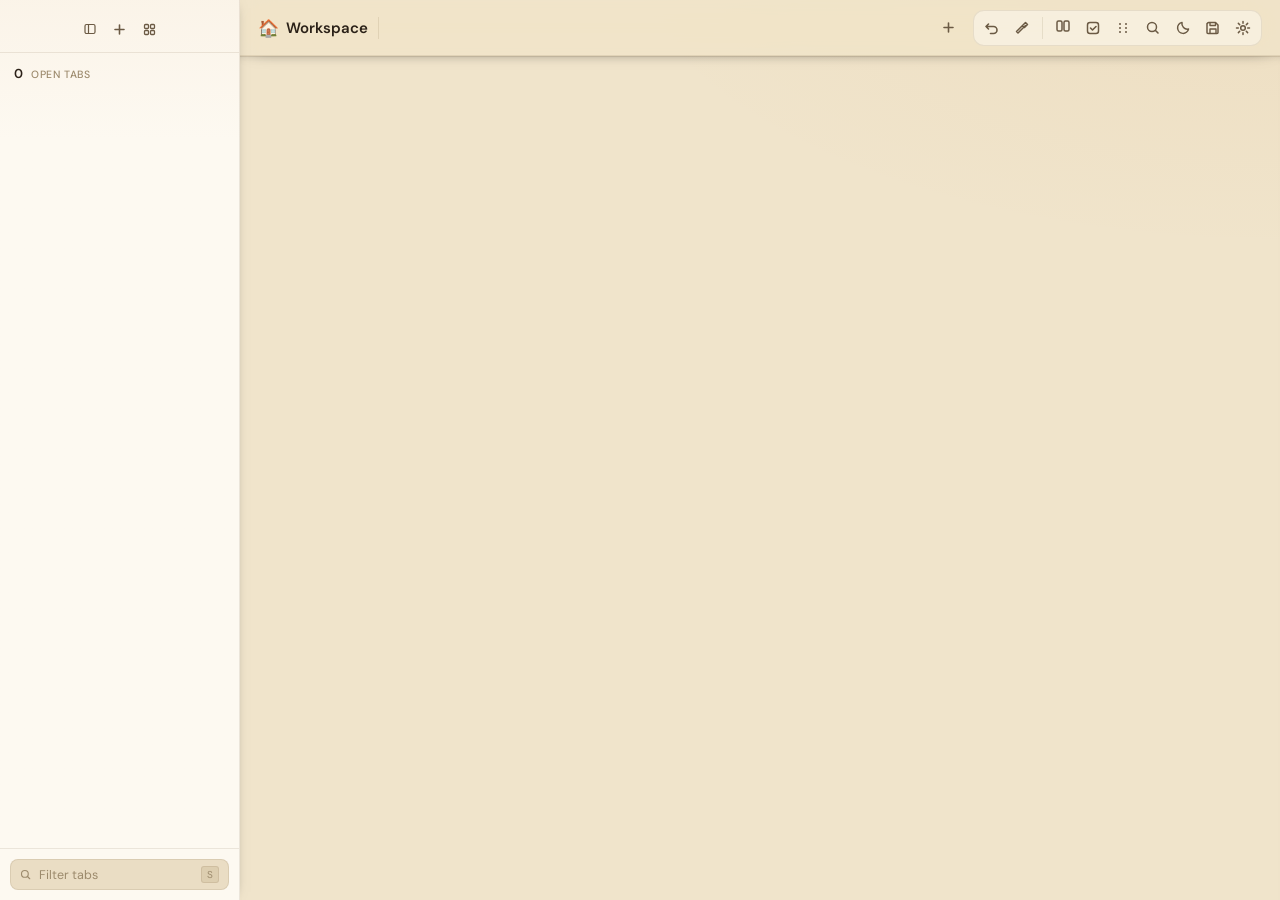
==== newtab.html @ 721261e8 "Add app icon and locale defaults" ====
<!DOCTYPE html>
<html lang="en">
<head>
  <meta charset="UTF-8">
  <meta name="viewport" content="width=device-width, initial-scale=1.0">
  <title>Tabento</title>
  <link rel="preconnect" href="https://fonts.googleapis.com">
  <link rel="preconnect" href="https://fonts.gstatic.com" crossorigin>
  <link href="https://fonts.googleapis.com/css2?family=DM+Sans:ital,opsz,wght@0,9..40,300..700;1,9..40,400&family=Inter:wght@400..700&family=IBM+Plex+Sans:wght@400..600&family=JetBrains+Mono:wght@400..600&family=Lora:wght@400..600&family=Geist:wght@400..700&family=Geist+Mono:wght@400..600&display=swap" rel="stylesheet">
  <link rel="icon" type="image/png" sizes="16x16" href="icons/icon16.png">
  <link rel="icon" type="image/png" sizes="48x48" href="icons/icon48.png">
  <link rel="icon" type="image/png" sizes="128x128" href="icons/icon128.png">
  <link rel="shortcut icon" type="image/png" href="icons/icon16.png">
  <link rel="stylesheet" href="newtab.css">
</head>
<body>
  <script>
    // Pre-init: apply saved theme/size/font/width before any paint to
    // eliminate the dark->light flash on launch. Reads a localStorage
    // mirror written by applySettings(); falls back to Tabento on first launch.
    // Also marks body as loading so it fades in once renderAll() finishes.
    (function () {
      var b = document.body, m = {};
      try { m = JSON.parse(localStorage.getItem('te_settings_mirror') || '{}') || {}; } catch (e) {}
      function supportedLang(value) {
        var lang = String(value || 'en').trim();
        return /^zh(?:[-_]|$)/i.test(lang) ? 'zh-TW' : 'en';
      }
      var lang = supportedLang(m.language || (navigator.languages && navigator.languages[0]) || navigator.language || 'en');
      document.documentElement.lang = lang;
      var theme = m.theme;
      if (!theme) {
        theme = 'tabento';
      } else if (theme === 'auto') {
        theme = (window.matchMedia && window.matchMedia('(prefers-color-scheme: dark)').matches) ? 'dark' : 'light';
      }
      b.dataset.theme = theme;
      b.dataset.size  = m.size  || 'normal';
      b.dataset.font  = m.font  || 'dm';
      b.dataset.width = m.width || 'normal';
      if (m.anim === 'off') b.dataset.anim = 'off';
      // Skip fade-in for users who disabled animations or prefer reduced motion.
      var reduced = window.matchMedia && window.matchMedia('(prefers-reduced-motion: reduce)').matches;
      if (m.anim !== 'off' && !reduced) {
        b.classList.add('app-loading');
        // Safety: if init never fires, reveal anyway after 1s.
        setTimeout(function () { b.classList.remove('app-loading'); b.classList.add('app-ready'); }, 1000);
      }
    })();
  </script>
  <div id="app">

    <!-- ══════ SIDEBAR ══════ -->
    <aside id="sidebar">
      <div class="ws-bar">
        <div id="ws-chips-stack"></div>
        <div class="ws-bar-actions">
          <button id="sidebar-toggle" class="icon-btn sm" title="Collapse sidebar" data-i18n-title="action.collapseSidebar">
            <svg width="14" height="14" viewBox="0 0 14 14" fill="none">
              <rect x="2" y="2.5" width="10" height="9" rx="1.5" stroke="currentColor" stroke-width="1.2"/>
              <path d="M5.5 2.5v9" stroke="currentColor" stroke-width="1.2"/>
            </svg>
          </button>
          <button id="add-ws-btn" class="icon-btn sm" title="New workspace" data-i18n-title="action.newWorkspace">
            <svg width="13" height="13" viewBox="0 0 13 13"><path d="M6.5 2v9M2 6.5h9" stroke="currentColor" stroke-width="1.6" stroke-linecap="round"/></svg>
          </button>
          <button id="ws-menu-btn" class="icon-btn sm" title="All workspaces" data-i18n-title="action.allWorkspaces">
            <svg width="13" height="13" viewBox="0 0 13 13" fill="none"><rect x="1.5" y="1.5" width="4" height="4" rx="1" stroke="currentColor" stroke-width="1.3"/><rect x="7.5" y="1.5" width="4" height="4" rx="1" stroke="currentColor" stroke-width="1.3"/><rect x="1.5" y="7.5" width="4" height="4" rx="1" stroke="currentColor" stroke-width="1.3"/><rect x="7.5" y="7.5" width="4" height="4" rx="1" stroke="currentColor" stroke-width="1.3"/></svg>
          </button>
        </div>
      </div>

      <div id="ws-list" class="hidden"></div>

      <div class="side-hd">
        <div>
          <span id="open-count">0</span>
          <span class="muted" data-i18n="shell.openTabs">open tabs</span>
        </div>
        <span id="selected-badge" class="hidden">0 selected</span>
      </div>

      <div id="open-tabs"></div>

      <div class="side-footer">
        <div class="filter-box">
          <svg width="12" height="12" viewBox="0 0 16 16">
            <circle cx="6.5" cy="6.5" r="4.5" stroke="currentColor" stroke-width="1.5" fill="none"/>
            <path d="M10 10l3 3" stroke="currentColor" stroke-width="1.5" stroke-linecap="round"/>
          </svg>
          <input id="tab-filter" type="text" placeholder="Filter tabs" data-i18n-placeholder="shell.filterTabs" autocomplete="off">
          <kbd>S</kbd>
        </div>
      </div>
    </aside>

    <!-- ══════ MAIN ══════ -->
    <main id="main">
      <header id="topbar">
        <div class="tb-left">
          <h1 id="ws-title"><span id="ws-title-sym">🏠</span><span id="ws-title-name">Workspace</span></h1>
          <div class="cat-tabs-wrap" id="cat-tabs-wrap">
            <button class="cat-scroll-btn left" id="cat-scroll-left" tabindex="-1" aria-label="Scroll categories left">
              <svg width="11" height="11" viewBox="0 0 11 11" fill="none"><path d="M7 2L3.5 5.5 7 9" stroke="currentColor" stroke-width="1.6" stroke-linecap="round" stroke-linejoin="round"/></svg>
            </button>
            <div class="cat-tabs" id="cat-tabs"></div>
            <button class="cat-scroll-btn right" id="cat-scroll-right" tabindex="-1" aria-label="Scroll categories right">
              <svg width="11" height="11" viewBox="0 0 11 11" fill="none"><path d="M4 2l3.5 3.5L4 9" stroke="currentColor" stroke-width="1.6" stroke-linecap="round" stroke-linejoin="round"/></svg>
            </button>
          </div>
          <button id="add-cat-btn" class="icon-btn sm" title="New category" data-i18n-title="action.newCategory">
            <svg width="13" height="13" viewBox="0 0 13 13"><path d="M6.5 2v9M2 6.5h9" stroke="currentColor" stroke-width="1.6" stroke-linecap="round"/></svg>
          </button>
        </div>
        <div class="tb-right">
          <button id="undo-btn" class="icon-btn" title="Undo (Ctrl+Z)" data-i18n-title="action.undo">
            <svg width="16" height="16" viewBox="0 0 16 16" fill="none"><path d="M4.5 4L2 6.5 4.5 9M2 6.5h7.5a3.5 3.5 0 010 7H6.5" stroke="currentColor" stroke-width="1.6" stroke-linecap="round" stroke-linejoin="round"/></svg>
          </button>
          <button id="tools-btn" class="icon-btn" title="Tools (Pomodoro, Finance, Subs…)" data-i18n-title="action.tools">
            <svg width="16" height="16" viewBox="0 0 16 16" fill="none"><path d="M11.5 2.5l2 2-3 3-2-2 3-3zM10 4l-7.5 7.5L4 13l7.5-7.5" stroke="currentColor" stroke-width="1.5" stroke-linecap="round" stroke-linejoin="round"/></svg>
          </button>
          <div class="topbar-divider"></div>
          <button id="view-mode-btn" class="icon-btn" title="Switch layout" data-mode="board" aria-haspopup="menu" data-i18n-title="action.switchLayout">
            <span id="view-mode-icon"><svg width="16" height="16" viewBox="0 0 16 16" fill="none"><rect x="2" y="3" width="5" height="10" rx="1.5" stroke="currentColor" stroke-width="1.5"/><rect x="9" y="3" width="5" height="10" rx="1.5" stroke="currentColor" stroke-width="1.5"/></svg></span>
          </button>
          <button id="select-mode-btn" class="icon-btn" title="Selection mode" data-i18n-title="action.selectionMode">
            <svg width="16" height="16" viewBox="0 0 16 16" fill="none"><rect x="2.5" y="2.5" width="11" height="11" rx="2.5" stroke="currentColor" stroke-width="1.5"/><path d="M5.5 8l2 2 3.5-3.5" stroke="currentColor" stroke-width="1.6" stroke-linecap="round" stroke-linejoin="round"/></svg>
          </button>
          <button id="reorder-mode-btn" class="icon-btn" title="Reorder mode" data-i18n-title="action.reorderMode">
            <svg width="16" height="16" viewBox="0 0 16 16" fill="none"><circle cx="5" cy="4" r="1" fill="currentColor"/><circle cx="11" cy="4" r="1" fill="currentColor"/><circle cx="5" cy="8" r="1" fill="currentColor"/><circle cx="11" cy="8" r="1" fill="currentColor"/><circle cx="5" cy="12" r="1" fill="currentColor"/><circle cx="11" cy="12" r="1" fill="currentColor"/></svg>
          </button>
          <button id="search-btn" class="icon-btn" title="Search (Ctrl/⌘ + K)" data-i18n-title="action.search">
            <svg width="16" height="16" viewBox="0 0 16 16" fill="none"><circle cx="7" cy="7" r="4.5" stroke="currentColor" stroke-width="1.5"/><path d="M10.5 10.5L13 13" stroke="currentColor" stroke-width="1.6" stroke-linecap="round"/></svg>
          </button>
          <button id="theme-btn" class="icon-btn" title="Cycle theme" data-i18n-title="action.cycleTheme">
            <svg width="16" height="16" viewBox="0 0 16 16" fill="none"><path d="M13.5 9A5.5 5.5 0 017 2.5a5.5 5.5 0 106.5 6.5z" stroke="currentColor" stroke-width="1.5" stroke-linejoin="round"/></svg>
          </button>
          <button id="save-session-btn" class="icon-btn" title="Save all open tabs" data-i18n-title="action.saveAllTabs">
            <svg width="16" height="16" viewBox="0 0 16 16" fill="none"><path d="M2.5 3.5A1 1 0 013.5 2.5h7l2.5 2.5v7.5a1 1 0 01-1 1h-9a1 1 0 01-1-1v-9z" stroke="currentColor" stroke-width="1.5" stroke-linejoin="round"/><path d="M5 2.5v3h5.5v-3M5 13.5V9h6v4.5" stroke="currentColor" stroke-width="1.4" stroke-linejoin="round"/></svg>
          </button>
          <button id="settings-btn" class="icon-btn" title="Settings" data-i18n-title="action.settings">
            <svg width="16" height="16" viewBox="0 0 16 16" fill="none"><circle cx="8" cy="8" r="2.3" stroke="currentColor" stroke-width="1.5"/><path d="M8 1.5v1.8M8 12.7v1.8M14.5 8h-1.8M3.3 8H1.5M12.6 3.4l-1.3 1.3M4.7 11.3l-1.3 1.3M12.6 12.6l-1.3-1.3M4.7 4.7L3.4 3.4" stroke="currentColor" stroke-width="1.5" stroke-linecap="round"/></svg>
          </button>
        </div>
      </header>

      <nav id="breadcrumb-bar" class="hidden" aria-label="Breadcrumb"></nav>

      <div id="search-bar" class="hidden">
        <svg width="14" height="14" viewBox="0 0 16 16">
          <circle cx="6.5" cy="6.5" r="4.5" stroke="currentColor" stroke-width="1.5" fill="none"/>
          <path d="M10 10l3 3" stroke="currentColor" stroke-width="1.5" stroke-linecap="round"/>
        </svg>
        <input id="search-input" type="text" placeholder="Search everything…  try type:tab, in:work, tag:reading, domain:github.com, color:red or -is:done to exclude" autocomplete="off">
        <kbd>Esc</kbd>
      </div>
      <div id="search-archive-results" class="hidden" role="region" aria-label="Archive search results"></div>

      <div id="board"></div>
    </main>
  </div>

  <!-- Workspace grid overlay -->
  <div id="ws-grid-overlay" class="hidden">
    <div class="wsg-panel">
      <div class="wsg-hd">
        <h2>Workspaces</h2>
        <button id="wsg-close" class="icon-btn">
          <svg width="14" height="14" viewBox="0 0 14 14"><path d="M3 3l8 8M11 3l-8 8" stroke="currentColor" stroke-width="1.6" stroke-linecap="round"/></svg>
        </button>
      </div>
      <div class="wsg-sec-lbl">Your workspaces</div>
      <div id="wsg-grid"></div>
      <button id="wsg-add" class="btn-primary">
        <svg width="12" height="12" viewBox="0 0 13 13"><path d="M6.5 2v9M2 6.5h9" stroke="currentColor" stroke-width="1.7" stroke-linecap="round"/></svg>
        New Workspace
      </button>
      <div class="wsg-sec-lbl" style="margin-top:18px;">Browser windows
        <small>click to focus · save window as its own workspace</small>
      </div>
      <div id="wsg-windows"></div>
    </div>
  </div>

  <!-- Modal -->
  <div id="modal-overlay" class="hidden" role="dialog" aria-modal="true" aria-labelledby="modal-title">
    <div id="modal">
      <div class="modal-hd">
        <h2 id="modal-title">New Group</h2>
        <button id="modal-x" class="icon-btn">
          <svg width="14" height="14" viewBox="0 0 14 14"><path d="M3 3l8 8M11 3l-8 8" stroke="currentColor" stroke-width="1.6" stroke-linecap="round"/></svg>
        </button>
      </div>
      <div class="modal-bd">
        <label class="field-lbl" id="lbl-symbol">Symbol</label>
        <button id="emoji-trigger" class="emoji-trigger">
          <span id="emoji-trigger-val">📁</span>
          <span class="em-hint">click to change</span>
        </button>

        <label class="field-lbl">Name</label>
        <input type="text" id="modal-input" placeholder="e.g. Research" autocomplete="off">

        <label class="field-lbl" id="lbl-color">Color</label>
        <div class="color-row" id="color-row">
          <div class="csw active" data-c="#6366f1"></div>
          <div class="csw" data-c="#3b82f6"></div>
          <div class="csw" data-c="#06b6d4"></div>
          <div class="csw" data-c="#10b981"></div>
          <div class="csw" data-c="#84cc16"></div>
          <div class="csw" data-c="#eab308"></div>
          <div class="csw" data-c="#f97316"></div>
          <div class="csw" data-c="#ef4444"></div>
          <div class="csw" data-c="#ec4899"></div>
          <div class="csw" data-c="#a855f7"></div>
          <div class="csw" data-c="#64748b"></div>
        </div>
      </div>
      <div class="modal-ft">
        <button id="modal-cancel" class="btn-secondary">Cancel</button>
        <button id="modal-ok" class="btn-primary">Create</button>
      </div>
    </div>
  </div>

  <!-- Emoji picker overlay -->
  <div id="emoji-picker" class="hidden">
    <div class="ep-search">
      <svg width="13" height="13" viewBox="0 0 16 16">
        <circle cx="6.5" cy="6.5" r="4.5" stroke="currentColor" stroke-width="1.5" fill="none"/>
        <path d="M10 10l3 3" stroke="currentColor" stroke-width="1.5" stroke-linecap="round"/>
      </svg>
      <input id="ep-search-input" type="text" placeholder="Search emoji…" autocomplete="off">
    </div>
    <div class="ep-tabs" id="ep-tabs"></div>
    <div class="ep-grid" id="ep-grid"></div>
  </div>

  <!-- Context menu -->
  <div id="context-menu" class="hidden"></div>

  <!-- Rich text toolbar -->
  <div id="rt-toolbar" class="hidden">
    <button data-cmd="bold" title="Bold (Ctrl+B)"><b>B</b></button>
    <button data-cmd="italic" title="Italic (Ctrl+I)"><i>I</i></button>
    <button data-cmd="underline" title="Underline"><u>U</u></button>
    <button data-cmd="strike" title="Strikethrough"><s>S</s></button>
    <span class="rt-sep"></span>
    <button data-cmd="h" title="Heading">H</button>
    <button data-cmd="ul" title="List">
      <svg width="11" height="11" viewBox="0 0 11 11"><circle cx="1.5" cy="2" r="0.8" fill="currentColor"/><circle cx="1.5" cy="5.5" r="0.8" fill="currentColor"/><circle cx="1.5" cy="9" r="0.8" fill="currentColor"/><path d="M4 2h6M4 5.5h6M4 9h6" stroke="currentColor" stroke-width="1" stroke-linecap="round"/></svg>
    </button>
    <button data-cmd="link" title="Link (Ctrl+K)">
      <svg width="11" height="11" viewBox="0 0 11 11" fill="none"><path d="M5.5 7L4 8.5a2 2 0 01-2.8-2.8L3 4m2.5.5L7 3a2 2 0 012.8 2.8L8 7.5M4 7l3-3" stroke="currentColor" stroke-width="1.2" stroke-linecap="round"/></svg>
    </button>
    <span class="rt-sep"></span>
    <button data-cmd="color-red" class="rt-color" style="color:#ef4444" title="Red"></button>
    <button data-cmd="color-green" class="rt-color" style="color:#22c55e" title="Green"></button>
    <button data-cmd="color-yellow" class="rt-color" style="color:#eab308" title="Yellow"></button>
    <button data-cmd="color-clear" title="Clear">✕</button>
  </div>

  <!-- Reminder picker -->
  <div id="reminder-overlay" class="hidden">
    <div class="rm-panel">
      <div class="modal-hd">
        <h2>Set reminder</h2>
        <button id="rm-x" class="icon-btn">
          <svg width="14" height="14" viewBox="0 0 14 14"><path d="M3 3l8 8M11 3l-8 8" stroke="currentColor" stroke-width="1.6" stroke-linecap="round"/></svg>
        </button>
      </div>
      <div class="modal-bd">
        <div class="rm-quick">
          <button data-offset="3600000">In 1 hour</button>
          <button data-offset="10800000">In 3 hours</button>
          <button data-offset="86400000">Tomorrow</button>
          <button data-offset="604800000">Next week</button>
        </div>
        <label class="field-lbl">Or pick a date</label>
        <input type="datetime-local" id="rm-datetime">
      </div>
      <div class="modal-ft">
        <button id="rm-clear" class="btn-secondary">Clear</button>
        <button id="rm-save" class="btn-primary">Set</button>
      </div>
    </div>
  </div>

  <div id="intent-overlay" class="hidden">
    <div class="rm-panel">
      <div class="modal-hd">
        <h2 id="intent-title">Edit Intention</h2>
        <button id="intent-x" class="icon-btn">
          <svg width="14" height="14" viewBox="0 0 14 14"><path d="M3 3l8 8M11 3l-8 8" stroke="currentColor" stroke-width="1.6" stroke-linecap="round"/></svg>
        </button>
      </div>
      <div class="modal-bd">
        <label class="field-lbl">Purpose</label>
        <textarea id="intent-purpose" rows="2" placeholder="Why does this group/stack exist?"></textarea>
        <label class="field-lbl">Next action</label>
        <textarea id="intent-next-action" rows="2" placeholder="When I come back, I should…"></textarea>
        <label class="field-lbl">Status</label>
        <select id="intent-status">
          <option value="active">Active</option>
          <option value="paused">Paused</option>
          <option value="someday">Someday</option>
          <option value="done">Done</option>
          <option value="reference">Reference</option>
        </select>
        <label class="field-lbl">Type</label>
        <select id="intent-type">
          <option value="project">Project</option>
          <option value="study">Study</option>
          <option value="research">Research</option>
          <option value="admin">Admin</option>
          <option value="life">Life</option>
          <option value="reference">Reference</option>
          <option value="other">Other</option>
        </select>
      </div>
      <div class="modal-ft">
        <button id="intent-clear" class="btn-secondary">Clear</button>
        <button id="intent-cancel" class="btn-secondary">Cancel</button>
        <button id="intent-save" class="btn-primary">Save</button>
      </div>
    </div>
  </div>

  <!-- Import preview overlay -->
  <div id="import-overlay" class="hidden" role="dialog" aria-modal="true" aria-labelledby="import-title">
    <div class="rm-panel">
      <div class="modal-hd">
        <h2 id="import-title">Import data</h2>
        <button id="import-x" class="icon-btn" aria-label="Close">
          <svg width="14" height="14" viewBox="0 0 14 14"><path d="M3 3l8 8M11 3l-8 8" stroke="currentColor" stroke-width="1.6" stroke-linecap="round"/></svg>
        </button>
      </div>
      <div class="modal-bd">
        <div class="import-meta">
          <div class="import-meta-row"><span class="import-meta-key">File</span><span id="import-filename" class="import-meta-val">—</span></div>
          <div class="import-meta-row"><span class="import-meta-key">Exported</span><span id="import-date" class="import-meta-val">—</span></div>
          <div class="import-meta-row"><span class="import-meta-key">Schema</span><span id="import-schema" class="import-meta-val">—</span></div>
        </div>
        <div class="import-counts" id="import-counts"></div>
        <fieldset class="import-mode">
          <legend class="field-lbl">Mode</legend>
          <label class="import-mode-opt">
            <input type="radio" name="import-mode" value="replace" checked>
            <div>
              <div class="import-mode-title">Replace all</div>
              <div class="import-mode-sub">Restore from this file. Existing workspaces, archive, and settings present in the file will be overwritten.</div>
            </div>
          </label>
          <label class="import-mode-opt">
            <input type="radio" name="import-mode" value="merge">
            <div>
              <div class="import-mode-title">Merge</div>
              <div class="import-mode-sub">Append workspaces and archived items. Keep current settings and tool data untouched.</div>
            </div>
          </label>
        </fieldset>
      </div>
      <div class="modal-ft">
        <button id="import-cancel" class="btn-secondary">Cancel</button>
        <button id="import-confirm" class="btn-primary">Import</button>
      </div>
    </div>
  </div>

  <!-- Schema-mismatch overlay: older build opening newer data -->
  <div id="schema-overlay" class="hidden" role="dialog" aria-modal="true" aria-labelledby="schema-title">
    <div class="rm-panel">
      <div class="modal-hd">
        <h2 id="schema-title">Data from a newer version</h2>
      </div>
      <div class="modal-bd">
        <p>Your data was saved by a newer version of the extension. Opening it with this older build could discard data this version doesn't understand.</p>
        <p id="schema-detail" class="sub">—</p>
        <p>Recommended: update the extension. If you can't, export a backup first, then continue at your own risk.</p>
        <label class="schema-ack-row">
          <input type="checkbox" id="schema-ack">
          <span>I have a backup. Continue anyway.</span>
        </label>
      </div>
      <div class="modal-ft">
        <button id="schema-export" class="btn-secondary">Export backup</button>
        <button id="schema-continue" class="btn-primary" disabled>Continue</button>
      </div>
    </div>
  </div>

  <!-- Storage-quota overlay: persist failed with QuotaExceeded -->
  <div id="quota-overlay" class="hidden" role="dialog" aria-modal="true" aria-labelledby="quota-title">
    <div class="rm-panel">
      <div class="modal-hd">
        <h2 id="quota-title">Storage full</h2>
        <button id="quota-x" class="icon-btn" aria-label="Close">
          <svg width="14" height="14" viewBox="0 0 14 14"><path d="M3 3l8 8M11 3l-8 8" stroke="currentColor" stroke-width="1.6" stroke-linecap="round"/></svg>
        </button>
      </div>
      <div class="modal-bd">
        <p>Your latest change couldn't be saved because browser storage for this extension is full.</p>
        <p id="quota-detail" class="sub">—</p>
        <p>Export a backup, then prune the archive or remove unused workspaces to free space.</p>
      </div>
      <div class="modal-ft">
        <button id="quota-archive" class="btn-secondary">Open archive</button>
        <button id="quota-dismiss" class="btn-secondary">Dismiss</button>
        <button id="quota-export" class="btn-primary">Export now</button>
      </div>
    </div>
  </div>

  <!-- Keyboard cheatsheet overlay -->
  <div id="cheatsheet-overlay" class="hidden" role="dialog" aria-modal="true" aria-labelledby="cheatsheet-title">
    <div class="rm-panel">
      <div class="modal-hd">
        <h2 id="cheatsheet-title">Keyboard shortcuts</h2>
        <button id="cheatsheet-x" class="icon-btn" aria-label="Close">
          <svg width="14" height="14" viewBox="0 0 14 14"><path d="M3 3l8 8M11 3l-8 8" stroke="currentColor" stroke-width="1.6" stroke-linecap="round"/></svg>
        </button>
      </div>
      <div class="modal-bd">
        <dl class="cheatsheet">
          <dt><kbd>Ctrl</kbd>/<kbd>⌘</kbd> + <kbd>K</kbd></dt><dd>Open search</dd>
          <dt><kbd>Ctrl</kbd>/<kbd>⌘</kbd> + <kbd>Shift</kbd> + <kbd>S</kbd></dt><dd>Save current tab to Inbox</dd>
          <dt><kbd>Ctrl</kbd>/<kbd>⌘</kbd> + <kbd>Shift</kbd> + <kbd>E</kbd></dt><dd>Open Tabento popup</dd>
          <dt><kbd>Ctrl</kbd>/<kbd>⌘</kbd> + <kbd>Z</kbd></dt><dd>Undo</dd>
          <dt><kbd>Ctrl</kbd>/<kbd>⌘</kbd> + <kbd>Shift</kbd> + <kbd>Z</kbd></dt><dd>Redo</dd>
          <dt><kbd>S</kbd></dt><dd>Focus sidebar tab filter</dd>
          <dt><kbd>↑</kbd> / <kbd>↓</kbd></dt><dd>Move focus between items in a group</dd>
          <dt><kbd>Enter</kbd></dt><dd>Open tab · toggle to-do · expand stack</dd>
          <dt><kbd>M</kbd></dt><dd>Move focused item (or selection) to another group</dd>
          <dt><kbd>Esc</kbd></dt><dd>Close any open overlay or menu</dd>
          <dt><kbd>?</kbd></dt><dd>Show this cheatsheet</dd>
        </dl>
      </div>
      <div class="modal-ft">
        <button id="cheatsheet-close" class="btn-primary">Close</button>
      </div>
    </div>
  </div>

  <!-- Settings drawer -->
  <div id="settings-drawer" class="hidden">
    <div class="drawer-bd">
      <div class="drawer-hd">
        <h2 data-i18n="settings.title">Settings</h2>
        <button id="drawer-x" class="icon-btn">
          <svg width="14" height="14" viewBox="0 0 14 14"><path d="M3 3l8 8M11 3l-8 8" stroke="currentColor" stroke-width="1.6" stroke-linecap="round"/></svg>
        </button>
      </div>

      <div class="drawer-tabs" id="drawer-tabs">
        <button class="dt active" data-tab="appearance" data-i18n="settings.appearance">Appearance</button>
        <button class="dt" data-tab="behavior" data-i18n="settings.behavior">Behavior</button>
        <button class="dt" data-tab="archive" data-i18n="settings.archive">Archive</button>
        <button class="dt" data-tab="data" data-i18n="settings.data">Data</button>
      </div>

      <div class="drawer-sections" id="dp-appearance">
        <div class="drawer-sec">
          <div class="field-lbl" data-i18n="settings.theme">Theme</div>
          <div class="theme-grid" id="theme-grid"></div>
        </div>

        <div class="drawer-sec">
          <div class="field-lbl" data-i18n="settings.language">Language</div>
          <div class="seg" id="seg-language">
            <button data-val="en" data-i18n="settings.language.en">English</button>
            <button data-val="zh-TW" data-i18n="settings.language.zhTW">Traditional Chinese</button>
          </div>
          <small data-i18n="settings.language.hint">New users start with the closest supported browser language.</small>
        </div>

        <div class="drawer-sec">
          <div class="field-lbl" data-i18n="settings.itemSize">Item size</div>
          <div class="seg" id="seg-size">
            <button data-val="compact" data-i18n="settings.size.compact">Compact</button>
            <button data-val="normal" class="active" data-i18n="settings.size.normal">Normal</button>
            <button data-val="large" data-i18n="settings.size.large">Large</button>
          </div>
        </div>

        <div class="drawer-sec">
          <div class="field-lbl" data-i18n="settings.columnWidth">Column width</div>
          <div class="seg" id="seg-width">
            <button data-val="narrow" data-i18n="settings.width.narrow">Narrow</button>
            <button data-val="normal" class="active" data-i18n="settings.width.normal">Normal</button>
            <button data-val="wide" data-i18n="settings.width.wide">Wide</button>
          </div>
        </div>

        <div class="drawer-sec">
          <div class="field-lbl" data-i18n="settings.fontFamily">Font family</div>
          <div class="seg-vert" id="seg-font">
            <button data-val="dm" style="font-family:'DM Sans', sans-serif;">DM Sans<span class="m">clean &amp; modern</span></button>
            <button data-val="inter" style="font-family:'Inter', sans-serif;">Inter<span class="m">precise &amp; neutral</span></button>
            <button data-val="geist" style="font-family:'Geist', sans-serif;">Geist<span class="m">geometric minimal</span></button>
            <button data-val="plex" style="font-family:'IBM Plex Sans', sans-serif;">IBM Plex Sans<span class="m">technical</span></button>
            <button data-val="lora" style="font-family:'Lora', serif;">Lora<span class="m">elegant serif</span></button>
            <button data-val="mono" style="font-family:'JetBrains Mono', monospace;">JetBrains Mono<span class="m">coder</span></button>
            <button data-val="geist-mono" style="font-family:'Geist Mono', monospace;">Geist Mono<span class="m">modern code</span></button>
            <button data-val="system" style="font-family:system-ui;">System<span class="m">OS default</span></button>
          </div>
        </div>
      </div>

      <div class="drawer-sections hidden" id="dp-behavior">
        <div class="drawer-sec">
          <label class="toggle-row">
            <span data-i18n="settings.closeTabs">Close tabs when saved</span>
            <input type="checkbox" id="tog-close" checked>
            <span class="tog"></span>
          </label>
          <label class="toggle-row">
            <span><span data-i18n="settings.hibernate">Open saved tabs hibernated</span><br><small data-i18n="settings.hibernateHint">uses zero memory until clicked</small></span>
            <input type="checkbox" id="tog-hibernate" checked>
            <span class="tog"></span>
          </label>
          <label class="toggle-row">
            <span data-i18n="settings.showUrls">Show URLs on cards</span>
            <input type="checkbox" id="tog-urls" checked>
            <span class="tog"></span>
          </label>
          <label class="toggle-row">
            <span data-i18n="settings.animations">Animations</span>
            <input type="checkbox" id="tog-anim" checked>
            <span class="tog"></span>
          </label>
          <label class="toggle-row">
            <span data-i18n="settings.confirmDelete">Confirm before deleting groups</span>
            <input type="checkbox" id="tog-confirm" checked>
            <span class="tog"></span>
          </label>
          <label class="toggle-row">
            <span><span data-i18n="settings.privacyBlur">Privacy blur mode</span><br><small data-i18n="settings.privacyBlurHint">blur all content (for screen sharing)</small></span>
            <input type="checkbox" id="tog-blur">
            <span class="tog"></span>
          </label>
          <label class="toggle-row">
            <span><span data-i18n="settings.autoSwitch">Auto-switch workspace on window focus</span><br><small data-i18n="settings.autoSwitchHint">each workspace tied to a browser window</small></span>
            <input type="checkbox" id="tog-autoswitch">
            <span class="tog"></span>
          </label>
          <button id="show-tour-btn" class="btn-secondary" style="margin-top:10px">
            <svg width="13" height="13" viewBox="0 0 13 13" fill="none" style="vertical-align:-2px;margin-right:5px"><circle cx="6.5" cy="6.5" r="5" stroke="currentColor" stroke-width="1.4"/><path d="M5 5.5a1.5 1.5 0 113 0c0 .8-1.5 1-1.5 2M6.5 9.5v.01" stroke="currentColor" stroke-width="1.4" stroke-linecap="round"/></svg>
            <span data-i18n="settings.showTour">Show tour again</span>
          </button>
        </div>
        <div class="drawer-sec">
          <div class="field-lbl" data-i18n="settings.shortcuts">Shortcuts</div>
          <div class="kbd-list">
            <div><kbd>⌘/Ctrl</kbd><kbd>K</kbd><span>Search</span></div>
            <div><kbd>⌘/Ctrl</kbd><kbd>Z</kbd><span>Undo</span></div>
            <div><kbd>⌘/Ctrl</kbd><kbd>⇧</kbd><kbd>Z</kbd><span>Redo</span></div>
            <div><kbd>⌘/Ctrl</kbd><kbd>⇧</kbd><kbd>S</kbd><span>Save current tab</span></div>
            <div><kbd>S</kbd><span>Focus sidebar filter</span></div>
            <div><kbd>⌘/Ctrl</kbd><kbd>Click</kbd><span>Multi-select tab</span></div>
            <div><kbd>⇧</kbd><kbd>Click</kbd><span>Range-select tabs</span></div>
            <div><kbd>/todo</kbd><kbd>/done</kbd><kbd>/red</kbd><span>In notes</span></div>
          </div>
        </div>
      </div>

      <div class="drawer-sections hidden" id="dp-archive">
        <div class="drawer-sec">
          <div class="field-lbl" data-i18n="settings.archivedItems">Archived items</div>
          <div id="archive-list"></div>
        </div>
      </div>

      <div class="drawer-sections hidden" id="dp-data">
        <div class="drawer-sec">
          <div class="storage-bar" aria-label="Storage usage">
            <div id="storage-bar-text" class="storage-bar-text">Storage · —</div>
            <div class="storage-bar-track"><div id="storage-bar-fill" class="storage-bar-fill"></div></div>
          </div>
        </div>
        <div class="drawer-sec">
          <button id="export-btn" class="btn-side">
            <svg width="13" height="13" viewBox="0 0 13 13" fill="none"><path d="M6.5 1v7.5m0 0l3-3m-3 3l-3-3M2 10.5v1a1 1 0 001 1h7a1 1 0 001-1v-1" stroke="currentColor" stroke-width="1.3" stroke-linecap="round" stroke-linejoin="round" transform="rotate(180 6.5 6.5)"/></svg>
            <span data-i18n="settings.exportJson">Export all data as JSON</span>
          </button>
          <label for="import-file" class="btn-side">
            <svg width="13" height="13" viewBox="0 0 13 13" fill="none"><path d="M6.5 1v7.5m0 0l3-3m-3 3l-3-3M2 10.5v1a1 1 0 001 1h7a1 1 0 001-1v-1" stroke="currentColor" stroke-width="1.3" stroke-linecap="round" stroke-linejoin="round"/></svg>
            Import JSON
          </label>
          <input type="file" id="import-file" accept=".json" style="display:none">
          <button id="bookmarks-btn" class="btn-side">
            <svg width="13" height="13" viewBox="0 0 13 13" fill="none"><path d="M3 1.5h7v10l-3.5-3L3 11.5v-10z" stroke="currentColor" stroke-width="1.3" stroke-linejoin="round"/></svg>
            Import bookmarks
          </button>
          <button id="paste-import-btn" class="btn-side">
            <svg width="13" height="13" viewBox="0 0 13 13" fill="none"><path d="M4.5 1.5h-2a1 1 0 00-1 1v8a1 1 0 001 1h8a1 1 0 001-1v-8a1 1 0 00-1-1h-2" stroke="currentColor" stroke-width="1.2" stroke-linecap="round" stroke-linejoin="round"/><path d="M4.5 1.5a1 1 0 011-1h2a1 1 0 011 1v1h-4v-1z" stroke="currentColor" stroke-width="1.2" stroke-linejoin="round"/></svg>
            Paste links
          </button>
        </div>
        <div class="drawer-sec">
          <p class="sub">Tabento · v3 · by Eric</p>
        </div>
      </div>
    </div>
  </div>

  <!-- Paste links import -->
  <div id="paste-overlay" class="hidden" role="dialog" aria-modal="true">
    <div class="rm-panel paste-panel">
      <div class="modal-hd">
        <h2>Paste links</h2>
        <button id="paste-x" class="icon-btn" aria-label="Close">
          <svg width="14" height="14" viewBox="0 0 14 14"><path d="M3 3l8 8M11 3l-8 8" stroke="currentColor" stroke-width="1.6" stroke-linecap="round"/></svg>
        </button>
      </div>
      <div class="modal-bd">
        <p class="sub" style="margin-bottom:8px">One URL per line. Non-URL lines are ignored.</p>
        <textarea id="paste-area" rows="8" placeholder="https://example.com&#10;https://github.com&#10;https://..."></textarea>
        <div id="paste-preview" class="sub" style="margin-top:6px"></div>
        <div class="paste-actions">
          <label class="paste-opt">
            <span>Add to</span>
            <select id="paste-dest"></select>
          </label>
          <input id="paste-group-name" type="text" class="hidden" placeholder="Group name">
        </div>
      </div>
      <div class="modal-ft">
        <button id="paste-cancel" class="btn-secondary">Cancel</button>
        <button id="paste-go" class="btn-primary" disabled>Import 0 links</button>
      </div>
    </div>
  </div>

  <!-- Subscription tracker -->
  <div id="subs-overlay" class="hidden">
    <div class="subs-panel">
      <div class="subs-hd">
        <div class="subs-title">
          <div class="subs-icon">💳</div>
          <div>
            <h2>Subscriptions</h2>
            <div class="subs-subtitle" id="subs-subtitle">Track your recurring costs</div>
          </div>
        </div>
        <div style="display:flex;align-items:center">
          <button id="subs-popout" class="tool-popout-btn" title="Pop out as floating widget">
            <svg width="13" height="13" viewBox="0 0 14 14" fill="none"><path d="M9 2h3v3M12 2L7 7M11 9v2.5a.5.5 0 01-.5.5h-7a.5.5 0 01-.5-.5v-7a.5.5 0 01.5-.5H6" stroke="currentColor" stroke-width="1.4" stroke-linecap="round" stroke-linejoin="round"/></svg>
          </button>
          <button id="subs-close" class="icon-btn">
            <svg width="14" height="14" viewBox="0 0 14 14"><path d="M3 3l8 8M11 3l-8 8" stroke="currentColor" stroke-width="1.6" stroke-linecap="round"/></svg>
          </button>
        </div>
      </div>

      <div class="subs-stats">
        <div class="subs-stat">
          <div class="subs-stat-lbl">Monthly</div>
          <div class="subs-stat-val" id="subs-monthly">$0</div>
        </div>
        <div class="subs-stat">
          <div class="subs-stat-lbl">Annual</div>
          <div class="subs-stat-val" id="subs-annual">$0</div>
        </div>
        <div class="subs-stat">
          <div class="subs-stat-lbl">Active</div>
          <div class="subs-stat-val" id="subs-count">0</div>
        </div>
        <div class="subs-stat">
          <div class="subs-stat-lbl">Next 7 days</div>
          <div class="subs-stat-val" id="subs-upcoming">$0</div>
        </div>
      </div>

      <div class="subs-toolbar">
        <div class="subs-filter-chips">
          <button class="subs-chip active" data-filter="all">All</button>
          <button class="subs-chip" data-filter="monthly">Monthly</button>
          <button class="subs-chip" data-filter="yearly">Yearly</button>
          <button class="subs-chip" data-filter="paused">Paused</button>
        </div>
        <div class="subs-actions">
          <select id="subs-currency" class="subs-select">
            <option value="USD">USD $</option>
            <option value="EUR">EUR €</option>
            <option value="GBP">GBP £</option>
            <option value="TWD">TWD NT$</option>
            <option value="JPY">JPY ¥</option>
            <option value="CNY">CNY ¥</option>
            <option value="KRW">KRW ₩</option>
          </select>
          <button id="subs-add-btn" class="btn-primary">
            <svg width="12" height="12" viewBox="0 0 13 13"><path d="M6.5 2v9M2 6.5h9" stroke="currentColor" stroke-width="1.7" stroke-linecap="round"/></svg>
            Add
          </button>
        </div>
      </div>

      <div id="subs-list"></div>

      <div id="subs-empty" class="subs-empty hidden">
        <div style="font-size:44px;margin-bottom:8px;">💳</div>
        <h3>No subscriptions yet</h3>
        <p>Track your Netflix, Spotify, cloud storage, and any other recurring payment. Know what you're spending at a glance.</p>
        <button id="subs-empty-add" class="btn-primary">Add your first subscription</button>
      </div>
    </div>

    <!-- Sub add/edit form -->
    <div id="sub-form" class="hidden">
      <div class="sub-form-panel">
        <div class="modal-hd">
          <h2 id="sub-form-title">New subscription</h2>
          <button id="sub-form-x" class="icon-btn">
            <svg width="14" height="14" viewBox="0 0 14 14"><path d="M3 3l8 8M11 3l-8 8" stroke="currentColor" stroke-width="1.6" stroke-linecap="round"/></svg>
          </button>
        </div>
        <div class="modal-bd">
          <div class="sub-form-row">
            <div class="sub-form-col">
              <label class="field-lbl">Service name</label>
              <input type="text" id="sub-name" placeholder="Netflix, Spotify, iCloud…" autocomplete="off">
            </div>
            <div class="sub-form-col" style="flex:0 0 auto">
              <label class="field-lbl">Icon</label>
              <button id="sub-icon-trigger" class="emoji-trigger" style="padding:6px 12px">
                <span id="sub-icon-val">📺</span>
              </button>
            </div>
          </div>

          <div class="sub-form-row">
            <div class="sub-form-col">
              <label class="field-lbl">Cost</label>
              <div class="sub-cost-wrap">
                <select id="sub-cur" class="sub-cur-sel">
                  <option value="USD">$</option>
                  <option value="EUR">€</option>
                  <option value="GBP">£</option>
                  <option value="TWD">NT$</option>
                  <option value="JPY">¥</option>
                  <option value="CNY">¥</option>
                  <option value="KRW">₩</option>
                </select>
                <input type="number" id="sub-cost" step="0.01" min="0" placeholder="0.00">
              </div>
            </div>
            <div class="sub-form-col">
              <label class="field-lbl">Billing</label>
              <select id="sub-period">
                <option value="monthly">Monthly</option>
                <option value="yearly">Yearly</option>
                <option value="weekly">Weekly</option>
                <option value="quarterly">Quarterly</option>
                <option value="oneoff">One-off</option>
              </select>
            </div>
          </div>

          <div class="sub-form-row">
            <div class="sub-form-col">
              <label class="field-lbl">Next billing</label>
              <input type="date" id="sub-next">
            </div>
            <div class="sub-form-col">
              <label class="field-lbl">Category</label>
              <select id="sub-cat">
                <option value="entertainment">🎬 Entertainment</option>
                <option value="productivity">💼 Productivity</option>
                <option value="cloud">☁️ Cloud & Hosting</option>
                <option value="dev">💻 Developer tools</option>
                <option value="ai">🤖 AI</option>
                <option value="music">🎵 Music</option>
                <option value="news">📰 News</option>
                <option value="fitness">💪 Fitness</option>
                <option value="utilities">🔌 Utilities</option>
                <option value="other">📦 Other</option>
              </select>
            </div>
          </div>

          <label class="field-lbl">Color</label>
          <div class="color-row" id="sub-color-row">
            <div class="csw active" data-c="#6366f1"></div>
            <div class="csw" data-c="#3b82f6"></div>
            <div class="csw" data-c="#06b6d4"></div>
            <div class="csw" data-c="#10b981"></div>
            <div class="csw" data-c="#eab308"></div>
            <div class="csw" data-c="#f97316"></div>
            <div class="csw" data-c="#ef4444"></div>
            <div class="csw" data-c="#ec4899"></div>
            <div class="csw" data-c="#a855f7"></div>
          </div>

          <label class="field-lbl">Website (optional)</label>
          <input type="url" id="sub-url" placeholder="https://…" autocomplete="off">

          <label class="field-lbl">Notes</label>
          <textarea id="sub-notes" rows="2" placeholder="Reminder about shared account, free tier, etc."></textarea>

          <label class="toggle-row" style="margin-top:4px">
            <span>Remind me 3 days before renewal</span>
            <input type="checkbox" id="sub-remind" checked>
            <span class="tog"></span>
          </label>
          <label class="toggle-row">
            <span>Paused</span>
            <input type="checkbox" id="sub-paused">
            <span class="tog"></span>
          </label>
        </div>
        <div class="modal-ft">
          <button id="sub-form-delete" class="btn-secondary" style="margin-right:auto;color:var(--red);display:none">Delete</button>
          <button id="sub-form-cancel" class="btn-secondary">Cancel</button>
          <button id="sub-form-save" class="btn-primary">Save</button>
        </div>
      </div>
    </div>
  </div>
  <div id="toast" class="hidden" role="status" aria-live="polite" aria-atomic="true">
    <svg width="14" height="14" viewBox="0 0 14 14"><path d="M2 7l3 3 7-7" stroke="currentColor" stroke-width="1.8" stroke-linecap="round" stroke-linejoin="round" fill="none"/></svg>
    <span id="toast-msg">Saved</span>
    <button id="toast-undo" class="hidden">Undo</button>
  </div>

  <!-- ══════ ONBOARDING TOUR ══════ -->
  <div id="tour-overlay" class="hidden" role="dialog" aria-modal="true" aria-labelledby="tour-title">
    <div class="tour-backdrop"></div>
    <div class="tour-spotlight" id="tour-spotlight"></div>
    <div class="tour-bubble" id="tour-bubble">
      <h3 id="tour-title"></h3>
      <p id="tour-body"></p>
      <div class="tour-bubble-foot">
        <button class="tour-skip" id="tour-skip">Skip</button>
        <div class="tour-progress-wrap">
          <span class="tour-count" id="tour-count" aria-live="polite"></span>
          <div class="tour-progress" id="tour-progress"></div>
        </div>
        <div class="tour-actions">
          <button class="tour-btn" id="tour-prev">Back</button>
          <button class="tour-btn primary" id="tour-next">Next</button>
        </div>
      </div>
      <div class="tour-hint">← / → to navigate · Esc to close</div>
    </div>
  </div>

  <!-- ══════ TOOLS HUB ══════ -->
  <div id="tools-hub" class="hidden">
    <div class="hub-panel">
      <div class="hub-hd">
        <div class="hub-title">
          <div class="hub-icon">⚡</div>
          <div>
            <h2>Tools</h2>
            <div class="hub-subtitle">Productivity utilities, all in one place</div>
          </div>
        </div>
        <button id="hub-close" class="icon-btn">
          <svg width="14" height="14" viewBox="0 0 14 14"><path d="M3 3l8 8M11 3l-8 8" stroke="currentColor" stroke-width="1.6" stroke-linecap="round"/></svg>
        </button>
      </div>
      <div class="hub-grid">
        <button class="hub-card" data-tool="pomodoro">
          <div class="hub-card-icon pomo">🍅</div>
          <div class="hub-card-name">Pomodoro</div>
          <div class="hub-card-desc">Focused study sessions</div>
        </button>
        <button class="hub-card" data-tool="finance">
          <div class="hub-card-icon fin">💰</div>
          <div class="hub-card-name">Finance Diary</div>
          <div class="hub-card-desc">Track daily spending</div>
        </button>
        <button class="hub-card" data-tool="subs">
          <div class="hub-card-icon sub">💳</div>
          <div class="hub-card-name">Subscriptions</div>
          <div class="hub-card-desc">Recurring charges</div>
        </button>
        <button class="hub-card" data-tool="habits">
          <div class="hub-card-icon hab">🔁</div>
          <div class="hub-card-name">Habits</div>
          <div class="hub-card-desc">Build daily streaks</div>
        </button>
        <button class="hub-card" data-tool="water">
          <div class="hub-card-icon wat">💧</div>
          <div class="hub-card-name">Hydration</div>
          <div class="hub-card-desc">Daily water intake</div>
        </button>
        <button class="hub-card" data-tool="books">
          <div class="hub-card-icon bk">📚</div>
          <div class="hub-card-name">Reading</div>
          <div class="hub-card-desc">Book log & wishlist</div>
        </button>
        <button class="hub-card" data-tool="goals">
          <div class="hub-card-icon go">🎯</div>
          <div class="hub-card-name">Goals</div>
          <div class="hub-card-desc">Long-term targets</div>
        </button>
        <button class="hub-card" data-tool="workout">
          <div class="hub-card-icon wo">💪</div>
          <div class="hub-card-name">Workouts</div>
          <div class="hub-card-desc">Exercise log</div>
        </button>
      </div>
    </div>
  </div>

  <!-- ══════ POMODORO ══════ -->
  <div id="pomo-overlay" class="hidden">
    <div class="pomo-bg">
      <button id="pomo-popout" class="pomo-close-btn tool-popout-btn icon-btn" style="position:absolute;top:16px;right:60px;z-index:3" title="Pop out as floating widget">
        <svg width="14" height="14" viewBox="0 0 14 14" fill="none"><path d="M9 2h3v3M12 2L7 7M11 9v2.5a.5.5 0 01-.5.5h-7a.5.5 0 01-.5-.5v-7a.5.5 0 01.5-.5H6" stroke="currentColor" stroke-width="1.4" stroke-linecap="round" stroke-linejoin="round"/></svg>
      </button>
      <button id="pomo-close" class="pomo-close-btn icon-btn">
        <svg width="16" height="16" viewBox="0 0 16 16"><path d="M3 3l10 10M13 3L3 13" stroke="currentColor" stroke-width="1.6" stroke-linecap="round"/></svg>
      </button>
      <div class="pomo-main">
        <div class="pomo-mode-switcher">
          <button class="pomo-mode-btn active" data-mode="focus">Focus</button>
          <button class="pomo-mode-btn" data-mode="short">Short break</button>
          <button class="pomo-mode-btn" data-mode="long">Long break</button>
        </div>

        <div class="pomo-ring-wrap">
          <svg class="pomo-ring" viewBox="0 0 320 320">
            <circle class="pomo-ring-bg" cx="160" cy="160" r="144" fill="none" stroke-width="6"/>
            <circle class="pomo-ring-fg" cx="160" cy="160" r="144" fill="none" stroke-width="6" stroke-linecap="round" transform="rotate(-90 160 160)"/>
          </svg>
          <div class="pomo-time" id="pomo-time">25:00</div>
          <div class="pomo-phase" id="pomo-phase">Ready to focus</div>
        </div>

        <div class="pomo-controls">
          <button id="pomo-reset" class="pomo-ctrl" title="Reset">
            <svg width="18" height="18" viewBox="0 0 18 18" fill="none"><path d="M14.5 6.5a6 6 0 10-1 7m1-7V3m0 3.5h-3.5" stroke="currentColor" stroke-width="1.6" stroke-linecap="round" stroke-linejoin="round"/></svg>
          </button>
          <button id="pomo-start" class="pomo-ctrl primary">
            <svg width="20" height="20" viewBox="0 0 20 20" fill="none" id="pomo-start-icon">
              <path d="M5 3l12 7-12 7V3z" fill="currentColor"/>
            </svg>
            <span id="pomo-start-label">Start</span>
          </button>
          <button id="pomo-skip" class="pomo-ctrl" title="Skip">
            <svg width="18" height="18" viewBox="0 0 18 18" fill="none"><path d="M4 4l8 5-8 5V4zM13 4v10" stroke="currentColor" stroke-width="1.6" stroke-linecap="round" stroke-linejoin="round"/></svg>
          </button>
        </div>

        <div class="pomo-stats">
          <div class="pomo-stat"><div class="pomo-stat-val" id="pomo-today-count">0</div><div class="pomo-stat-lbl">Today</div></div>
          <div class="pomo-stat"><div class="pomo-stat-val" id="pomo-total-count">0</div><div class="pomo-stat-lbl">All time</div></div>
          <div class="pomo-stat"><div class="pomo-stat-val" id="pomo-streak">0</div><div class="pomo-stat-lbl">Day streak</div></div>
        </div>
      </div>

      <div class="pomo-side">
        <div class="pomo-side-sec">
          <h3>Current task</h3>
          <input type="text" id="pomo-task" placeholder="What are you working on?" autocomplete="off">
        </div>
        <div class="pomo-side-sec">
          <h3>Tasks</h3>
          <div id="pomo-tasks-list"></div>
          <input type="text" id="pomo-new-task" placeholder="Add a task (Enter)" autocomplete="off">
        </div>
        <div class="pomo-side-sec">
          <h3>Settings</h3>
          <label class="pomo-dur-row">
            <span>Focus</span>
            <input type="number" id="pomo-dur-focus" min="5" max="90" step="1"> min
          </label>
          <label class="pomo-dur-row">
            <span>Short break</span>
            <input type="number" id="pomo-dur-short" min="1" max="30" step="1"> min
          </label>
          <label class="pomo-dur-row">
            <span>Long break</span>
            <input type="number" id="pomo-dur-long" min="5" max="60" step="1"> min
          </label>
          <label class="toggle-row">
            <span>Auto-start next session</span>
            <input type="checkbox" id="pomo-auto">
            <span class="tog"></span>
          </label>
          <label class="toggle-row">
            <span>Sound on finish</span>
            <input type="checkbox" id="pomo-sound" checked>
            <span class="tog"></span>
          </label>
        </div>
      </div>
    </div>
  </div>

  <!-- ══════ FINANCE DIARY ══════ -->
  <div id="fin-overlay" class="hidden">
    <div class="fin-panel tool-wide">
      <div class="fin-hd">
        <div class="fin-title">
          <div class="fin-icon">💰</div>
          <div><h2>Finance Diary</h2><div class="fin-sub">Know where your money went</div></div>
        </div>
        <div style="display:flex;align-items:center">
          <button id="fin-popout" class="tool-popout-btn" title="Pop out as floating widget">
            <svg width="13" height="13" viewBox="0 0 14 14" fill="none"><path d="M9 2h3v3M12 2L7 7M11 9v2.5a.5.5 0 01-.5.5h-7a.5.5 0 01-.5-.5v-7a.5.5 0 01.5-.5H6" stroke="currentColor" stroke-width="1.4" stroke-linecap="round" stroke-linejoin="round"/></svg>
          </button>
          <button id="fin-close" class="icon-btn">
          <svg width="14" height="14" viewBox="0 0 14 14"><path d="M3 3l8 8M11 3l-8 8" stroke="currentColor" stroke-width="1.6" stroke-linecap="round"/></svg>
        </button>
        </div>
      </div>

      <div class="tool-body">
        <div class="tool-main">
          <div class="fin-quick">
            <div class="fin-quick-row">
              <select id="fin-q-cat" class="fin-input"></select>
              <div class="fin-q-cost">
                <select id="fin-q-cur" class="fin-input fin-cur">
                  <option>USD</option><option>EUR</option><option>GBP</option><option selected>TWD</option><option>JPY</option><option>CNY</option><option>KRW</option>
                </select>
                <input type="number" id="fin-q-amt" class="fin-input" step="0.01" min="0" placeholder="Amount">
              </div>
              <input type="text" id="fin-q-note" class="fin-input" placeholder="Note (optional)">
              <button id="fin-q-add" class="btn-primary">+ Log</button>
            </div>
          </div>

          <div class="fin-tabs">
            <button class="fin-tab active" data-range="today">Today</button>
            <button class="fin-tab" data-range="week">This week</button>
            <button class="fin-tab" data-range="month">This month</button>
            <button class="fin-tab" data-range="all">All</button>
            <div class="fin-tabs-spacer"></div>
            <button id="fin-export" class="fin-tab-action" title="Export CSV">
              <svg width="13" height="13" viewBox="0 0 13 13" fill="none"><path d="M6.5 1v7.5m0 0l3-3m-3 3l-3-3M2 10.5v1a1 1 0 001 1h7a1 1 0 001-1v-1" stroke="currentColor" stroke-width="1.3" stroke-linecap="round" stroke-linejoin="round" transform="rotate(180 6.5 6.5)"/></svg>
              Export
            </button>
          </div>

          <div class="fin-stats">
            <div class="fin-stat"><div class="fin-stat-lbl">Spent</div><div class="fin-stat-val" id="fin-spent">0</div></div>
            <div class="fin-stat"><div class="fin-stat-lbl">Transactions</div><div class="fin-stat-val" id="fin-count">0</div></div>
            <div class="fin-stat"><div class="fin-stat-lbl">Avg / day</div><div class="fin-stat-val" id="fin-avg">0</div></div>
            <div class="fin-stat"><div class="fin-stat-lbl">Top category</div><div class="fin-stat-val" id="fin-top">—</div></div>
          </div>

          <div class="fin-content">
            <div class="fin-col-left">
              <h3>By category</h3>
              <div id="fin-cats"></div>
            </div>
            <div class="fin-col-right">
              <h3>Transactions</h3>
              <div id="fin-list"></div>
            </div>
          </div>
        </div>
        <div class="tool-side">
          <div class="tool-side-sec">
            <h3>Breakdown</h3>
            <div class="fin-donut-wrap">
              <div id="fin-donut" class="fin-donut"></div>
              <div class="fin-donut-center">
                <div class="n" id="fin-donut-total">0</div>
                <div class="d" id="fin-donut-period">Today</div>
              </div>
            </div>
            <div id="fin-donut-legend" class="fin-donut-legend"></div>
          </div>
          <div class="tool-side-sec">
            <h3>Last 7 days</h3>
            <svg id="fin-spark" class="fin-spark" viewBox="0 0 200 44" preserveAspectRatio="none">
              <path id="fin-spark-fill" class="fin-spark-fill" d=""/>
              <path id="fin-spark-line" class="fin-spark-line" d=""/>
            </svg>
            <div id="fin-spark-lbl" style="font:11px var(--font);color:var(--text3);text-align:center;margin-top:4px;"></div>
          </div>
          <div class="tool-side-sec">
            <h3>Settings</h3>
            <label class="row"><span>Default currency</span>
              <select id="fin-default-cur">
                <option>USD</option><option>EUR</option><option>GBP</option><option>TWD</option><option>JPY</option><option>CNY</option><option>KRW</option>
              </select>
            </label>
            <label class="row"><span>Monthly budget</span>
              <input type="number" id="fin-budget" min="0" step="10" value="0">
            </label>
          </div>
        </div>
      </div>
    </div>
  </div>

  <!-- ══════ SUBSCRIPTIONS ══════ (unchanged, shown below) --><!-- keep existing subs-overlay -->

  <!-- ══════ HABITS ══════ -->
  <div id="habit-overlay" class="hidden">
    <div class="fin-panel tool-wide">
      <div class="fin-hd">
        <div class="fin-title">
          <div class="fin-icon">🔁</div>
          <div><h2>Habits</h2><div class="fin-sub">Daily streaks &amp; accountability</div></div>
        </div>
        <div style="display:flex;align-items:center">
          <button id="habit-popout" class="tool-popout-btn" title="Pop out as floating widget">
            <svg width="13" height="13" viewBox="0 0 14 14" fill="none"><path d="M9 2h3v3M12 2L7 7M11 9v2.5a.5.5 0 01-.5.5h-7a.5.5 0 01-.5-.5v-7a.5.5 0 01.5-.5H6" stroke="currentColor" stroke-width="1.4" stroke-linecap="round" stroke-linejoin="round"/></svg>
          </button>
          <button id="habit-close" class="icon-btn">
          <svg width="14" height="14" viewBox="0 0 14 14"><path d="M3 3l8 8M11 3l-8 8" stroke="currentColor" stroke-width="1.6" stroke-linecap="round"/></svg>
        </button>
        </div>
      </div>
      <div class="tool-body">
        <div class="tool-main">
          <div class="habit-add">
            <input type="text" id="habit-new-name" class="fin-input" placeholder="e.g. Read 20 minutes" autocomplete="off">
            <button id="habit-new-icon" class="emoji-trigger" style="padding:6px 11px"><span id="habit-new-icon-val">✅</span></button>
            <button id="habit-add-btn" class="btn-primary">+ Habit</button>
          </div>
          <div id="habit-list"></div>
        </div>
        <div class="tool-side">
          <div class="tool-side-sec">
            <h3>Overview</h3>
            <div class="tool-mini-stats">
              <div class="tool-mini-stat"><div class="lbl">Habits</div><div class="val" id="hab-total">0</div></div>
              <div class="tool-mini-stat"><div class="lbl">Best streak</div><div class="val" id="hab-best">0</div></div>
              <div class="tool-mini-stat"><div class="lbl">Perfect days</div><div class="val" id="hab-perfect">0</div></div>
              <div class="tool-mini-stat"><div class="lbl">Total checks</div><div class="val" id="hab-checks">0</div></div>
            </div>
          </div>
          <div class="tool-side-sec">
            <h3>Activity · 12 weeks</h3>
            <select id="hab-hm-select" class="hab-hm-select"></select>
            <div id="hab-heatmap" class="hab-heatmap"></div>
          </div>
          <div class="tool-side-sec">
            <h3>Settings</h3>
            <label class="row"><span>Weekly target days</span>
              <input type="number" id="hab-weekly-target" min="1" max="7" step="1" value="7">
            </label>
          </div>
        </div>
      </div>
    </div>
  </div>

  <!-- ══════ HYDRATION ══════ -->
  <div id="water-overlay" class="hidden">
    <div class="fin-panel tool-wide">
      <div class="fin-hd">
        <div class="fin-title">
          <div class="fin-icon">💧</div>
          <div><h2>Hydration</h2><div class="fin-sub">Daily water intake</div></div>
        </div>
        <div style="display:flex;align-items:center">
          <button id="water-popout" class="tool-popout-btn" title="Pop out as floating widget">
            <svg width="13" height="13" viewBox="0 0 14 14" fill="none"><path d="M9 2h3v3M12 2L7 7M11 9v2.5a.5.5 0 01-.5.5h-7a.5.5 0 01-.5-.5v-7a.5.5 0 01.5-.5H6" stroke="currentColor" stroke-width="1.4" stroke-linecap="round" stroke-linejoin="round"/></svg>
          </button>
          <button id="water-close" class="icon-btn">
          <svg width="14" height="14" viewBox="0 0 14 14"><path d="M3 3l8 8M11 3l-8 8" stroke="currentColor" stroke-width="1.6" stroke-linecap="round"/></svg>
        </button>
        </div>
      </div>
      <div class="tool-body">
        <div class="tool-main">
          <div class="water-stats">
            <div class="water-ring-wrap">
              <svg class="water-ring" viewBox="0 0 200 200">
                <circle cx="100" cy="100" r="88" fill="none" stroke="var(--bg3)" stroke-width="10"/>
                <circle id="water-ring-fg" cx="100" cy="100" r="88" fill="none" stroke="url(#water-grad)" stroke-width="10" stroke-linecap="round" transform="rotate(-90 100 100)"/>
                <defs>
                  <linearGradient id="water-grad" x1="0" y1="0" x2="1" y2="1">
                    <stop offset="0%" stop-color="#06b6d4"/>
                    <stop offset="100%" stop-color="#3b82f6"/>
                  </linearGradient>
                </defs>
              </svg>
              <div class="water-center">
                <div class="water-val" id="water-val">0 / 8</div>
                <div class="water-lbl" id="water-lbl">glasses today</div>
              </div>
            </div>
            <div class="water-ctrls">
              <button id="water-minus" class="btn-secondary"><svg width="12" height="12" viewBox="0 0 12 12"><path d="M2 6h8" stroke="currentColor" stroke-width="1.8" stroke-linecap="round"/></svg></button>
              <button id="water-plus" class="btn-primary"><svg width="12" height="12" viewBox="0 0 12 12"><path d="M6 2v8M2 6h8" stroke="currentColor" stroke-width="1.8" stroke-linecap="round"/></svg> Add glass</button>
              <button id="water-reset" class="btn-secondary">Reset</button>
            </div>
          </div>
        </div>
        <div class="tool-side">
          <div class="tool-side-sec">
            <h3>This week</h3>
            <div id="water-week" class="water-week"></div>
            <div id="water-week-days" style="display:flex;gap:6px;"></div>
          </div>
          <div class="tool-side-sec">
            <h3>Overview</h3>
            <div class="tool-mini-stats">
              <div class="tool-mini-stat"><div class="lbl">Streak</div><div class="val" id="water-streak-val">0</div></div>
              <div class="tool-mini-stat"><div class="lbl">Total glasses</div><div class="val" id="water-total-val">0</div></div>
              <div class="tool-mini-stat"><div class="lbl">7-day avg</div><div class="val" id="water-week-avg">0</div></div>
              <div class="tool-mini-stat"><div class="lbl">Best day</div><div class="val" id="water-best">0</div></div>
            </div>
          </div>
          <div class="tool-side-sec">
            <h3>Settings</h3>
            <label class="row"><span>Daily goal</span>
              <input type="number" id="water-goal" min="1" max="20" step="1">
            </label>
            <label class="row"><span>Glass size</span>
              <input type="number" id="water-glass-size" min="50" max="1000" step="10" value="250">
            </label>
            <label class="row"><span>Unit</span>
              <div class="seg" id="water-unit-seg">
                <button data-unit="ml" class="active">ml</button>
                <button data-unit="oz">oz</button>
              </div>
            </label>
          </div>
        </div>
      </div>
    </div>
  </div>

  <!-- ══════ READING ══════ -->
  <div id="books-overlay" class="hidden">
    <div class="fin-panel tool-wide">
      <div class="fin-hd">
        <div class="fin-title">
          <div class="fin-icon">📚</div>
          <div><h2>Reading</h2><div class="fin-sub">Books you've read, reading &amp; want to read</div></div>
        </div>
        <div style="display:flex;align-items:center">
          <button id="books-popout" class="tool-popout-btn" title="Pop out as floating widget">
            <svg width="13" height="13" viewBox="0 0 14 14" fill="none"><path d="M9 2h3v3M12 2L7 7M11 9v2.5a.5.5 0 01-.5.5h-7a.5.5 0 01-.5-.5v-7a.5.5 0 01.5-.5H6" stroke="currentColor" stroke-width="1.4" stroke-linecap="round" stroke-linejoin="round"/></svg>
          </button>
          <button id="books-close" class="icon-btn">
            <svg width="14" height="14" viewBox="0 0 14 14"><path d="M3 3l8 8M11 3l-8 8" stroke="currentColor" stroke-width="1.6" stroke-linecap="round"/></svg>
          </button>
        </div>
      </div>
      <div class="tool-body">
        <div class="tool-main">
          <div class="fin-tabs">
            <button class="books-tab active" data-st="reading">📖 Reading</button>
            <button class="books-tab" data-st="finished">✅ Finished</button>
            <button class="books-tab" data-st="want">🔖 Want to read</button>
          </div>
          <div class="habit-add">
            <input type="text" id="book-title" class="fin-input" placeholder="Book title" autocomplete="off">
            <input type="text" id="book-author" class="fin-input" placeholder="Author" autocomplete="off">
            <button id="book-add" class="btn-primary">+ Add</button>
          </div>
          <div id="books-list"></div>
        </div>
        <div class="tool-side">
          <div class="tool-side-sec">
            <h3>Yearly goal</h3>
            <div class="bk-goal-ring-wrap">
              <svg class="bk-goal-ring" viewBox="0 0 124 124">
                <circle class="bk-goal-ring-bg" cx="62" cy="62" r="56" fill="none" stroke-width="9"/>
                <circle id="bk-goal-ring-fg" class="bk-goal-ring-fg" cx="62" cy="62" r="56" fill="none" stroke-width="9" stroke-linecap="round" transform="rotate(-90 62 62)"/>
              </svg>
              <div class="bk-goal-center">
                <div class="n" id="bk-goal-n">0/0</div>
                <div class="d" id="bk-goal-d">this year</div>
              </div>
            </div>
            <label class="row"><span>Books per year</span>
              <input type="number" id="bk-goal-input" min="0" max="999" step="1" value="12">
            </label>
          </div>
          <div class="tool-side-sec">
            <h3>Shelves</h3>
            <div class="tool-mini-stats">
              <div class="tool-mini-stat"><div class="lbl">Reading</div><div class="val" id="bk-reading-ct">0</div></div>
              <div class="tool-mini-stat"><div class="lbl">Finished</div><div class="val" id="bk-finished-ct">0</div></div>
              <div class="tool-mini-stat"><div class="lbl">Want to read</div><div class="val" id="bk-want-ct">0</div></div>
              <div class="tool-mini-stat"><div class="lbl">This month</div><div class="val" id="bk-mo-ct">0</div></div>
            </div>
          </div>
        </div>
      </div>
    </div>
  </div>

  <!-- ══════ GOALS ══════ -->
  <div id="goals-overlay" class="hidden">
    <div class="fin-panel tool-wide">
      <div class="fin-hd">
        <div class="fin-title">
          <div class="fin-icon">🎯</div>
          <div><h2>Goals</h2><div class="fin-sub">Long-term targets with progress tracking</div></div>
        </div>
        <div style="display:flex;align-items:center">
          <button id="goals-popout" class="tool-popout-btn" title="Pop out as floating widget">
            <svg width="13" height="13" viewBox="0 0 14 14" fill="none"><path d="M9 2h3v3M12 2L7 7M11 9v2.5a.5.5 0 01-.5.5h-7a.5.5 0 01-.5-.5v-7a.5.5 0 01.5-.5H6" stroke="currentColor" stroke-width="1.4" stroke-linecap="round" stroke-linejoin="round"/></svg>
          </button>
          <button id="goals-close" class="icon-btn">
          <svg width="14" height="14" viewBox="0 0 14 14"><path d="M3 3l8 8M11 3l-8 8" stroke="currentColor" stroke-width="1.6" stroke-linecap="round"/></svg>
        </button>
        </div>
      </div>
      <div class="tool-body">
        <div class="tool-main">
          <div class="habit-add">
            <input type="text" id="goal-name" class="fin-input" placeholder="Goal name" autocomplete="off">
            <input type="date" id="goal-due" class="fin-input">
            <button id="goal-add" class="btn-primary">+ Goal</button>
          </div>
          <div id="goals-list"></div>
        </div>
        <div class="tool-side">
          <div class="tool-side-sec">
            <h3>Overview</h3>
            <div class="tool-mini-stats">
              <div class="tool-mini-stat"><div class="lbl">Active</div><div class="val" id="go-active">0</div></div>
              <div class="tool-mini-stat"><div class="lbl">Done</div><div class="val" id="go-done">0</div></div>
              <div class="tool-mini-stat"><div class="lbl">Overdue</div><div class="val" id="go-overdue">0</div></div>
              <div class="tool-mini-stat"><div class="lbl">Avg progress</div><div class="val" id="go-avg">0%</div></div>
            </div>
          </div>
          <div class="tool-side-sec">
            <h3>Settings</h3>
            <label class="row"><span>Sort by</span>
              <select id="go-sort">
                <option value="due">Due date</option>
                <option value="progress">Progress</option>
                <option value="created">Created</option>
              </select>
            </label>
            <label class="row"><span>Show completed</span>
              <div class="seg" id="go-show-done-seg">
                <button data-v="1" class="active">Yes</button>
                <button data-v="0">No</button>
              </div>
            </label>
          </div>
        </div>
      </div>
    </div>
  </div>

  <!-- ══════ WORKOUT ══════ -->
  <div id="workout-overlay" class="hidden">
    <div class="fin-panel tool-wide">
      <div class="fin-hd">
        <div class="fin-title">
          <div class="fin-icon">💪</div>
          <div><h2>Workout Log</h2><div class="fin-sub">Training sessions &amp; exercises</div></div>
        </div>
        <div style="display:flex;align-items:center">
          <button id="workout-popout" class="tool-popout-btn" title="Pop out as floating widget">
            <svg width="13" height="13" viewBox="0 0 14 14" fill="none"><path d="M9 2h3v3M12 2L7 7M11 9v2.5a.5.5 0 01-.5.5h-7a.5.5 0 01-.5-.5v-7a.5.5 0 01.5-.5H6" stroke="currentColor" stroke-width="1.4" stroke-linecap="round" stroke-linejoin="round"/></svg>
          </button>
          <button id="workout-close" class="icon-btn">
            <svg width="14" height="14" viewBox="0 0 14 14"><path d="M3 3l8 8M11 3l-8 8" stroke="currentColor" stroke-width="1.6" stroke-linecap="round"/></svg>
          </button>
        </div>
      </div>
      <div class="tool-body">
        <div class="tool-main">
          <div class="habit-add">
            <input type="text" id="wo-name" class="fin-input" placeholder="Workout (e.g. Leg day)" autocomplete="off">
            <input type="number" id="wo-dur" class="fin-input" placeholder="Minutes" step="1" min="1">
            <input type="text" id="wo-note" class="fin-input" placeholder="Notes (optional)">
            <button id="wo-add" class="btn-primary">+ Log</button>
          </div>
          <div id="wo-types" class="wo-types"></div>
          <div id="wo-list"></div>
        </div>
        <div class="tool-side">
          <div class="tool-side-sec">
            <h3>Overview</h3>
            <div class="tool-mini-stats" id="wo-stats"></div>
          </div>
          <div class="tool-side-sec">
            <h3>Last 30 days</h3>
            <div id="wo-heatmap" class="wo-heatmap"></div>
          </div>
          <div class="tool-side-sec">
            <h3>Settings</h3>
            <label class="row"><span>Weekly goal (min)</span>
              <input type="number" id="wo-weekly-min" min="0" max="2000" step="10" value="150">
            </label>
          </div>
        </div>
      </div>
    </div>
  </div>

  <!-- Toast with undo button -->
  <!-- emoji-data.js is loaded lazily on first emoji-picker open (see loadEmojiData). -->
  <script src="newtab.js"></script>
</body>
</html>
---- newtab.css ----
/* ═══════════════════════════════════════════════════════════════
   Tabento — newtab.css
   ═══════════════════════════════════════════════════════════════ */

*, *::before, *::after { box-sizing: border-box; margin: 0; padding: 0; }

/* ═══ THEMES ═══ */

/* Tabento: signature theme (default). Warm rice-paper "bento box" base with a
   gold/persimmon accent. Distinct from TabExtend's pastel favicon rail and from
   Refern's neutral gallery grey. --brand-grad (built from --accent/--accent2)
   carries the gold/persimmon through-line onto tabs, buttons, and the chip bar. */
[data-theme="tabento"] {
  /* Board is the deepest tone; panels/cards sit lighter so columns lift. */
  --bg: #f0e4cb; --bg2: #fdf9f1; --bg3: #eaddc4; --bg4: #ddceb0; --bg5: #c8b596;
  --panel: #fdf9f1;
  --border: rgba(90,66,30,0.11); --border2: rgba(90,66,30,0.19);
  --text: #2b2118; --text2: #6b5a44; --text3: #9c8a6c;
  --accent: #c2761a; --accent2: #d2542f; --accent-bg: #c2761a; --accent-hover: #a9620f;
  --green: #5e8a32; --red: #c0392b; --yellow: #b8860b; --orange: #cd6a1f; --blue: #2c7a9e;
  --note-bg: #eef3df; --note-bd: rgba(94,138,50,0.30);
  /* Warm espresso elevation (not cold black) so the light theme has real depth
     instead of the base dark shadows it was inheriting. */
  --shadow: 0 16px 46px rgba(74,52,20,0.16), 0 4px 12px rgba(74,52,20,0.08);
  --shadow-sm: 0 2px 10px rgba(74,52,20,0.08);
  --card-shadow: 0 1px 2px rgba(74,52,20,0.06), 0 2px 5px rgba(74,52,20,0.05);
  --card-shadow-h: 0 10px 24px rgba(74,52,20,0.14), 0 2px 6px rgba(74,52,20,0.08);
  --shadow-1: 0 2px 10px rgba(74,52,20,0.10);
  --shadow-2: 0 8px 20px rgba(74,52,20,0.14), 0 0 0 1px rgba(74,52,20,0.05);
  --shadow-3: 0 16px 44px rgba(74,52,20,0.18), 0 3px 10px rgba(74,52,20,0.10);
}

/* Tabento Dark: lacquer variant of the signature theme. Same gold/persimmon
   accent on a warm near-black base. */
[data-theme="tabento-dark"] {
  --bg: #17120d; --bg2: #1f1812; --bg3: #2a211a; --bg4: #392c22; --bg5: #4c3b2d;
  --panel: #1b1510;
  --border: rgba(245,222,180,0.08); --border2: rgba(245,222,180,0.17);
  --text: #f6ecda; --text2: #c6b498; --text3: #8a775d;
  --accent: #f5b841; --accent2: #ec6f4c; --accent-bg: #e8902a; --accent-hover: #cf7d1d;
  --green: #9cc05a; --red: #e5563f; --yellow: #f5b841; --orange: #ef8a3c; --blue: #5fa8c4;
  --note-bg: #20231a; --note-bd: rgba(156,192,90,0.22);
}

[data-theme="dark"] {
  --bg: #0b0b10; --bg2: #12121a; --bg3: #1a1a24; --bg4: #23232f; --bg5: #2e2e3d;
  --panel: #14141c;
  --border: rgba(255,255,255,0.06); --border2: rgba(255,255,255,0.12);
  --text: #ebebf5; --text2: #9b9bb4; --text3: #555569;
  --accent: #818cf8; --accent2: #a5b4fc; --accent-bg: #6366f1; --accent-hover: #5458e6;
  --green: #22c55e; --red: #f87171; --yellow: #eab308; --orange: #fb923c; --blue: #60a5fa;
  --note-bg: #1e1e18; --note-bd: rgba(234,179,8,0.18);
}

/* Aurora: alternate signature theme (the previous default). Ink base plus
   teal/violet accent. Tabento (above) is now the default signature. */
[data-theme="aurora"] {
  --bg: #0a0c14; --bg2: #11141f; --bg3: #181c2b; --bg4: #222840; --bg5: #2f3754;
  --panel: #0f1320;
  --border: rgba(180,200,255,0.08); --border2: rgba(180,200,255,0.16);
  --text: #eef1fb; --text2: #9aa3c4; --text3: #5a6386;
  --accent: #5eead4; --accent2: #a78bfa; --accent-bg: #14b8a6; --accent-hover: #0f9d8f;
  --green: #34d399; --red: #fb7185; --yellow: #fbbf24; --orange: #fb923c; --blue: #60a5fa;
  --note-bg: #15201d; --note-bd: rgba(94,234,212,0.18);
}

[data-theme="light"] {
  --bg: #f4f4f7; --bg2: #ffffff; --bg3: #f0f0f5; --bg4: #e5e5ed; --bg5: #d0d0db;
  --panel: #ffffff;
  --border: rgba(0,0,0,0.06); --border2: rgba(0,0,0,0.12);
  --text: #15151f; --text2: #52525e; --text3: #9090a0;
  --accent: #4f46e5; --accent2: #6366f1; --accent-bg: #4f46e5; --accent-hover: #4338ca;
  --green: #059669; --red: #dc2626; --yellow: #ca8a04; --orange: #c2410c; --blue: #2563eb;
  --note-bg: #fffbe8; --note-bd: rgba(234,179,8,0.25);
}

[data-theme="dracula"] {
  --bg: #282a36; --bg2: #21222c; --bg3: #343746; --bg4: #44475a; --bg5: #6272a4;
  --panel: #21222c;
  --border: rgba(248,248,242,0.08); --border2: rgba(248,248,242,0.15);
  --text: #f8f8f2; --text2: #b6b9c4; --text3: #6272a4;
  --accent: #bd93f9; --accent2: #cba1fa; --accent-bg: #bd93f9; --accent-hover: #a775f2;
  --green: #50fa7b; --red: #ff5555; --yellow: #f1fa8c; --orange: #ffb86c; --blue: #8be9fd;
  --note-bg: #3a3640; --note-bd: rgba(241,250,140,0.25);
}

[data-theme="nord"] {
  --bg: #2e3440; --bg2: #3b4252; --bg3: #434c5e; --bg4: #4c566a; --bg5: #5e6779;
  --panel: #3b4252;
  --border: rgba(236,239,244,0.06); --border2: rgba(236,239,244,0.12);
  --text: #eceff4; --text2: #d8dee9; --text3: #8690a3;
  --accent: #88c0d0; --accent2: #8fbcbb; --accent-bg: #5e81ac; --accent-hover: #4f7198;
  --green: #a3be8c; --red: #bf616a; --yellow: #ebcb8b; --orange: #d08770; --blue: #81a1c1;
  --note-bg: #3f3e36; --note-bd: rgba(235,203,139,0.25);
}

[data-theme="rose-pine"] {
  --bg: #191724; --bg2: #1f1d2e; --bg3: #26233a; --bg4: #393552; --bg5: #524f67;
  --panel: #1f1d2e;
  --border: rgba(224,222,244,0.06); --border2: rgba(224,222,244,0.12);
  --text: #e0def4; --text2: #908caa; --text3: #6e6a86;
  --accent: #c4a7e7; --accent2: #ebbcba; --accent-bg: #eb6f92; --accent-hover: #d45a7e;
  --green: #9ccfd8; --red: #eb6f92; --yellow: #f6c177; --orange: #ea9a97; --blue: #31748f;
  --note-bg: #2a2437; --note-bd: rgba(246,193,119,0.25);
}

[data-theme="tokyo-night"] {
  --bg: #1a1b26; --bg2: #16161e; --bg3: #24253a; --bg4: #292e42; --bg5: #414868;
  --panel: #16161e;
  --border: rgba(192,202,245,0.05); --border2: rgba(192,202,245,0.12);
  --text: #c0caf5; --text2: #9aa5ce; --text3: #565f89;
  --accent: #7aa2f7; --accent2: #bb9af7; --accent-bg: #7aa2f7; --accent-hover: #5a82d7;
  --green: #9ece6a; --red: #f7768e; --yellow: #e0af68; --orange: #ff9e64; --blue: #7dcfff;
  --note-bg: #2a2438; --note-bd: rgba(224,175,104,0.25);
}

[data-theme="solarized-dark"] {
  --bg: #002b36; --bg2: #073642; --bg3: #0d4653; --bg4: #156073; --bg5: #1e7a92;
  --panel: #073642;
  --border: rgba(253,246,227,0.06); --border2: rgba(253,246,227,0.12);
  --text: #fdf6e3; --text2: #93a1a1; --text3: #586e75;
  --accent: #268bd2; --accent2: #2aa198; --accent-bg: #268bd2; --accent-hover: #1c6fa8;
  --green: #859900; --red: #dc322f; --yellow: #b58900; --orange: #cb4b16; --blue: #268bd2;
  --note-bg: #1a3a3f; --note-bd: rgba(181,137,0,0.35);
}

[data-theme="solarized-light"] {
  --bg: #fdf6e3; --bg2: #eee8d5; --bg3: #e5dec3; --bg4: #d4ceb2; --bg5: #93a1a1;
  --panel: #eee8d5;
  --border: rgba(7,54,66,0.06); --border2: rgba(7,54,66,0.12);
  --text: #073642; --text2: #586e75; --text3: #93a1a1;
  --accent: #268bd2; --accent2: #2aa198; --accent-bg: #268bd2; --accent-hover: #1c6fa8;
  --green: #859900; --red: #dc322f; --yellow: #b58900; --orange: #cb4b16; --blue: #268bd2;
  --note-bg: #fff9d9; --note-bd: rgba(181,137,0,0.35);
}

[data-theme="gruvbox"] {
  --bg: #282828; --bg2: #32302f; --bg3: #3c3836; --bg4: #504945; --bg5: #665c54;
  --panel: #32302f;
  --border: rgba(235,219,178,0.05); --border2: rgba(235,219,178,0.12);
  --text: #ebdbb2; --text2: #bdae93; --text3: #7c6f64;
  --accent: #fabd2f; --accent2: #fe8019; --accent-bg: #d79921; --accent-hover: #b58900;
  --green: #b8bb26; --red: #fb4934; --yellow: #fabd2f; --orange: #fe8019; --blue: #83a598;
  --note-bg: #3a3226; --note-bd: rgba(250,189,47,0.3);
}

[data-theme="catppuccin"] {
  --bg: #1e1e2e; --bg2: #181825; --bg3: #313244; --bg4: #45475a; --bg5: #585b70;
  --panel: #181825;
  --border: rgba(205,214,244,0.05); --border2: rgba(205,214,244,0.12);
  --text: #cdd6f4; --text2: #bac2de; --text3: #7f849c;
  --accent: #cba6f7; --accent2: #f5c2e7; --accent-bg: #cba6f7; --accent-hover: #b591e5;
  --green: #a6e3a1; --red: #f38ba8; --yellow: #f9e2af; --orange: #fab387; --blue: #89b4fa;
  --note-bg: #2a2438; --note-bd: rgba(249,226,175,0.25);
}

[data-theme="sepia"] {
  --bg: #f4ecd8; --bg2: #ebe0c3; --bg3: #ddd0ae; --bg4: #c9bc96; --bg5: #a89980;
  --panel: #ebe0c3;
  --border: rgba(92,71,39,0.1); --border2: rgba(92,71,39,0.18);
  --text: #3d2e18; --text2: #5c4727; --text3: #8b7340;
  --accent: #8b4513; --accent2: #a0522d; --accent-bg: #8b4513; --accent-hover: #6b3310;
  --green: #5c7a2a; --red: #a0342b; --yellow: #b8860b; --orange: #8b4513; --blue: #2c5f7a;
  --note-bg: #fff5d6; --note-bd: rgba(184,134,11,0.3);
}

[data-theme="mono"] {
  --bg: #0a0a0a; --bg2: #141414; --bg3: #1f1f1f; --bg4: #2a2a2a; --bg5: #3a3a3a;
  --panel: #141414;
  --border: rgba(255,255,255,0.08); --border2: rgba(255,255,255,0.15);
  --text: #f5f5f5; --text2: #a0a0a0; --text3: #555555;
  --accent: #ffffff; --accent2: #e5e5e5; --accent-bg: #ffffff; --accent-hover: #e5e5e5;
  --green: #ffffff; --red: #ffffff; --yellow: #ffffff; --orange: #ffffff; --blue: #ffffff;
  --note-bg: #1a1a1a; --note-bd: rgba(255,255,255,0.15);
}
[data-theme="mono"] .csw, [data-theme="mono"] .cdot { filter: grayscale(1); }
[data-theme="mono"] .accent-bg { background: #ffffff !important; color: #000 !important; }

/* Mono theme: restore distinct shades for tags & intent pills (they all
   collapse to white via the theme block above, which makes color-coded
   items indistinguishable). */
[data-theme="mono"] .item[data-color="red"]    { --tint: #e0e0e0; }
[data-theme="mono"] .item[data-color="orange"] { --tint: #c0c0c0; }
[data-theme="mono"] .item[data-color="yellow"] { --tint: #a0a0a0; }
[data-theme="mono"] .item[data-color="green"]  { --tint: #808080; }
[data-theme="mono"] .item[data-color="blue"]   { --tint: #606060; }
[data-theme="mono"] .intent-pill.status-active    { color: #f5f5f5; border-color: rgba(245,245,245,0.45); }
[data-theme="mono"] .intent-pill.status-paused    { color: #c8c8c8; border-color: rgba(200,200,200,0.45); }
[data-theme="mono"] .intent-pill.status-someday   { color: #a0a0a0; border-color: rgba(160,160,160,0.45); }
[data-theme="mono"] .intent-pill.status-done      { color: #707070; border-color: rgba(112,112,112,0.55); }
[data-theme="mono"] .intent-pill.status-reference { color: #909090; border-color: rgba(144,144,144,0.45); }

/* Common token alignment */
:root {
  --shadow: 0 6px 28px rgba(0,0,0,0.35);
  --shadow-sm: 0 2px 8px rgba(0,0,0,0.2);
  --card-shadow: 0 1px 2px rgba(0,0,0,0.25), 0 0 0 1px rgba(255,255,255,0.02);
  --card-shadow-h: 0 4px 12px rgba(0,0,0,0.3), 0 0 0 1px rgba(255,255,255,0.05);
}
[data-theme="light"], [data-theme="solarized-light"], [data-theme="sepia"] {
  --shadow: 0 8px 28px rgba(15,15,30,0.1);
  --shadow-sm: 0 2px 8px rgba(15,15,30,0.05);
  --card-shadow: 0 1px 2px rgba(15,15,30,0.05), 0 0 0 1px rgba(15,15,30,0.04);
  --card-shadow-h: 0 6px 16px rgba(15,15,30,0.09), 0 0 0 1px rgba(15,15,30,0.05);
}

/* ═══ SIZES ═══ */
[data-size="compact"] { --card-py: 7px; --card-px: 9px; --card-fs: 12px; --card-url-fs: 10px; --card-gap: 4px; }
[data-size="normal"]  { --card-py: 10px; --card-px: 12px; --card-fs: 13px; --card-url-fs: 11px; --card-gap: 5px; }
[data-size="large"]   { --card-py: 12px; --card-px: 14px; --card-fs: 14px; --card-url-fs: 12px; --card-gap: 6px; }

[data-width="narrow"] { --gw: 240px; }
[data-width="normal"] { --gw: 290px; }
[data-width="wide"]   { --gw: 360px; }

/* ═══ FONTS ═══ */
[data-font="dm"]        { --font: 'DM Sans', system-ui, sans-serif; }
[data-font="inter"]     { --font: 'Inter', system-ui, sans-serif; }
[data-font="geist"]     { --font: 'Geist', system-ui, sans-serif; }
[data-font="plex"]      { --font: 'IBM Plex Sans', system-ui, sans-serif; }
[data-font="lora"]      { --font: 'Lora', Georgia, serif; }
[data-font="mono"]      { --font: 'JetBrains Mono', ui-monospace, monospace; }
[data-font="geist-mono"]{ --font: 'Geist Mono', ui-monospace, monospace; }
[data-font="system"]    { --font: system-ui, -apple-system, sans-serif; }

:root {
  --sidebar: 240px; --sidebar-min: 64px; --topbar: 56px;

  /* Spacing scale (4px base) */
  --sp-1: 4px; --sp-2: 8px; --sp-3: 12px; --sp-4: 16px;
  --sp-5: 20px; --sp-6: 24px; --sp-7: 32px;

  /* Font size scale */
  --fs-xs: 10px; --fs-sm: 11px; --fs-base: 13px;
  --fs-md: 14px; --fs-lg: 16px; --fs-xl: 18px;

  /* Line heights */
  --lh-tight: 1.2; --lh-normal: 1.45; --lh-relaxed: 1.6;

  /* Radius scale (--r/--rl kept as aliases for back-compat) */
  --r-sm: 6px; --r-md: 8px; --r-lg: 12px;
  --r: 8px; --rl: 12px;

  /* Elevation scale (themed overrides for light variants below) */
  --shadow-1: 0 2px 8px rgba(0,0,0,0.2);
  --shadow-2: 0 4px 12px rgba(0,0,0,0.3), 0 0 0 1px rgba(255,255,255,0.05);
  --shadow-3: 0 8px 28px rgba(0,0,0,0.35), 0 2px 6px rgba(0,0,0,0.18);

  /* Z-index hierarchy */
  --z-floating: 9990;
  --z-drawer:   9995;
  --z-overlay:  9998;
  --z-modal:    9999;
  --z-menu:    10001;
  --z-toolbar: 10002;

  /* Motion */
  --trans: 0.2s cubic-bezier(0.22, 1, 0.36, 1);
  --spring: cubic-bezier(0.34, 1.56, 0.64, 1);
  --dur-fast: 120ms;
  --dur-base: 200ms;
  --dur-slow: 300ms;

  /* Backdrop blur (use everywhere overlays exist) */
  --blur: 6px;

  /* Brand through-line — derived from each theme's own accents so the gradient
     identity travels across every theme. Our signature, not a borrowed one. */
  --brand-grad: linear-gradient(135deg, var(--accent), var(--accent2));
}
[data-theme="light"], [data-theme="solarized-light"], [data-theme="sepia"] {
  --shadow-1: 0 2px 8px rgba(15,15,30,0.05);
  --shadow-2: 0 6px 16px rgba(15,15,30,0.09), 0 0 0 1px rgba(15,15,30,0.05);
  --shadow-3: 0 12px 32px rgba(15,15,30,0.12), 0 2px 6px rgba(15,15,30,0.06);
}

html, body {
  height: 100vh; overflow: hidden;
  font-family: var(--font);
  font-size: 13px;
  background: var(--bg); color: var(--text);
  -webkit-font-smoothing: antialiased;
  text-rendering: optimizeLegibility;
  transition: background 0.3s, color 0.3s;
}

/* Launch fade-in: body starts hidden (set inline by pre-init script) and
   fades in once renderAll() finishes. Honors prefers-reduced-motion and
   the user-controlled anim toggle below. */
body { opacity: 1; }
body.app-loading { opacity: 0; }
body.app-ready { opacity: 1; transition: opacity 180ms ease; }
@media (prefers-reduced-motion: reduce) {
  body.app-ready { transition: none; }
}

body[data-anim="off"] * { transition: none !important; animation: none !important; }
body[data-anim="off"].app-loading { opacity: 1; }

/* ═══ ACCESSIBILITY: keyboard focus ═══
   Mouse focus is suppressed; keyboard navigation gets a visible ring.
   Using :focus-visible keeps it from showing on click. */
:focus { outline: none; }
button:focus-visible,
a:focus-visible,
input:focus-visible,
select:focus-visible,
textarea:focus-visible,
[tabindex]:focus-visible,
.icon-btn:focus-visible,
.btn:focus-visible,
.tb-cat:focus-visible,
.ws-chip:focus-visible,
.otab:focus-visible,
.csw:focus-visible,
.gcol:focus-visible,
.card:focus-visible,
.item:focus-visible,
.fw-window:focus-visible,
.hub-card:focus-visible,
.ctx-item:focus-visible {
  outline: 2px solid var(--accent);
  outline-offset: 2px;
  border-radius: var(--r-sm);
}
/* Inputs already have borders; keep ring snug */
input:focus-visible,
select:focus-visible,
textarea:focus-visible {
  outline-offset: 1px;
}

#app { display: flex; height: 100vh; }

/* ═══ SIDEBAR ═══ */
#sidebar {
  width: var(--sidebar); flex-shrink: 0;
  background:
    linear-gradient(to bottom,
      color-mix(in srgb, var(--accent-bg) 4%, var(--panel)),
      var(--panel) 140px);
  border-right: 1px solid var(--border);
  display: flex; flex-direction: column;
  overflow: hidden;
  transition: width var(--trans);
  box-shadow: 1px 0 12px -8px rgba(0,0,0,0.5);
  position: relative; z-index: 6;
}
#sidebar.collapsed { width: var(--sidebar-min); }
#sidebar.collapsed .side-hd div,
#sidebar.collapsed .filter-box input,
#sidebar.collapsed .filter-box kbd,
#sidebar.collapsed .otab-title,
#sidebar.collapsed #ws-list,
#sidebar.collapsed #selected-badge { display: none; }
#sidebar.collapsed .ws-bar { padding: 8px 6px; }
#sidebar.collapsed .otab { justify-content: center; padding: 6px; }
#sidebar.collapsed .filter-box { padding: 6px; justify-content: center; }
#sidebar.collapsed .side-hd { justify-content: center; }

.ws-bar {
  display: flex;
  flex-direction: column;
  gap: 6px;
  padding: 10px;
  border-bottom: 1px solid var(--border);
  flex-shrink: 0;
}
.ws-bar-actions {
  display: flex;
  align-items: center;
  gap: 4px;
  justify-content: center;
}
#ws-chips-stack {
  display: flex;
  flex-direction: column;
  gap: 5px;
}

.ws-chip {
  position: relative;
  min-height: 36px;
  border-radius: 10px;
  background: var(--bg3);
  border: 1px solid var(--border);
  color: var(--text);
  cursor: pointer;
  display: flex; align-items: center; justify-content: center; gap: 7px;
  padding: 4px 10px;
  transition: all var(--trans);
  user-select: none;
}
.ws-chip:hover { background: var(--bg4); border-color: var(--border2); transform: translateY(-1px); }
/* Signature through-line: active workspace chip carries the brand gradient
   (a left accent bar), echoing the active category tab and primary buttons. */
.ws-chip.active {
  background: color-mix(in srgb, var(--accent) 10%, var(--bg4));
  border-color: transparent;
  box-shadow: 0 0 0 1px color-mix(in srgb, var(--accent) 45%, transparent);
}
.ws-chip.active::before {
  content: '';
  position: absolute;
  left: 0; top: 6px; bottom: 6px;
  width: 3px;
  border-radius: 0 3px 3px 0;
  background: var(--brand-grad);
}
#sidebar.collapsed .ws-chip.active::before { top: 4px; bottom: 4px; }
.ws-chip.live .ws-chip-live-dot {
  position: absolute;
  top: 3px; right: 5px;
  width: 6px; height: 6px;
  border-radius: 50%;
  background: var(--green);
  box-shadow: 0 0 6px var(--green);
  animation: pulseDot 2s ease-in-out infinite;
}
@keyframes pulseDot { 0%, 100% { opacity: 1; } 50% { opacity: 0.4; } }
.ws-chip-sym { font-size: 18px; line-height: 1; }
.ws-chip-more {
  min-height: 30px;
  font: 500 11px var(--font);
  color: var(--text3);
  background: transparent;
  border-style: dashed;
}
.ws-chip-more:hover { color: var(--accent); border-color: var(--accent); }
#sidebar.collapsed .ws-bar-actions { flex-direction: column; gap: 4px; }
#sidebar.collapsed .ws-chip-sym { font-size: 16px; }
#sidebar.collapsed .ws-chip { min-height: 32px; padding: 4px; }

.icon-btn {
  width: 28px; height: 28px;
  background: transparent; border: 1px solid transparent;
  color: var(--text2); cursor: pointer;
  border-radius: 7px;
  display: flex; align-items: center; justify-content: center;
  transition: all var(--trans);
  position: relative; overflow: hidden;
}
.icon-btn:hover { background: var(--bg3); color: var(--text); border-color: var(--border); }
.icon-btn.sm { width: 26px; height: 26px; }
.icon-btn:active { transform: scale(0.92); }

/* Ripple */
.icon-btn .ripple, .btn-primary .ripple, .btn-secondary .ripple, .btn-side .ripple {
  position: absolute;
  border-radius: 50%;
  background: currentColor;
  opacity: 0.25;
  transform: scale(0);
  animation: ripple 0.5s ease-out;
  pointer-events: none;
}
@keyframes ripple { to { transform: scale(3); opacity: 0; } }

/* WS list */
#ws-list {
  max-height: 240px; overflow-y: auto;
  border-bottom: 1px solid var(--border); padding: 6px 0;
  animation: slideDown 0.2s var(--trans);
}
@keyframes slideDown { from { opacity: 0; transform: translateY(-4px); } to { opacity: 1; transform: translateY(0); } }
.ws-item {
  display: flex; align-items: center; gap: 9px;
  padding: 6px 14px; cursor: pointer; color: var(--text2);
  transition: all var(--trans); user-select: none; font-size: 13px;
}
.ws-item:hover { background: var(--bg3); color: var(--text); }
.ws-item.active { background: var(--bg3); color: var(--text); font-weight: 500; }
.ws-item .sym { font-size: 15px; width: 20px; text-align: center; }
.ws-item .name { flex: 1; overflow: hidden; text-overflow: ellipsis; white-space: nowrap; }

/* Side header */
.side-hd {
  display: flex; align-items: baseline; justify-content: space-between;
  padding: 12px 14px 8px;
  font-size: 12px; color: var(--text); flex-shrink: 0;
}
.side-hd #open-count { font-weight: 600; font-size: 13px; }
.side-hd .muted {
  font-size: 10.5px; color: var(--text3);
  text-transform: uppercase; letter-spacing: 0.06em; font-weight: 500;
  margin-left: 5px;
}
#selected-badge {
  display: flex;
  align-items: center;
  gap: 4px;
  background: var(--accent-bg);
  color: white;
  padding: 3px 5px 3px 9px;
  border-radius: 20px;
  font-size: 10.5px; font-weight: 600;
  animation: popIn 0.25s var(--spring);
}
#selected-badge.hidden { display: none; }
.sel-count { font-size: 12px; font-weight: 700; }
.sel-lbl { opacity: 0.85; font-weight: 500; margin-right: 2px; }
.sel-act {
  background: rgba(255,255,255,0.15);
  border: none; color: white;
  cursor: pointer;
  width: 20px; height: 20px;
  border-radius: 50%;
  display: flex; align-items: center; justify-content: center;
  transition: all var(--trans);
}
.sel-act:hover { background: rgba(255,255,255,0.3); transform: scale(1.1); }

/* Multi-drag ghost image */
.multi-drag-ghost {
  display: inline-flex;
  align-items: center;
  justify-content: center;
  padding: 6px 14px;
  background: var(--accent-bg);
  color: white;
  border-radius: 20px;
  font: 600 13px var(--font);
  box-shadow: 0 4px 12px rgba(0,0,0,0.3);
}

/* Single-tab drag ghost: favicon + title only, no checkbox. Replaces the
   browser's default drag snapshot of the sidebar row, which duplicated the
   checkbox and looked like two overlapping selection boxes wherever it hovered. */
.single-drag-ghost {
  display: inline-flex; align-items: center; gap: 7px;
  padding: 6px 12px 6px 6px;
  background: var(--panel);
  border: 1px solid var(--border2);
  border-radius: 20px;
  font: 500 12.5px var(--font);
  color: var(--text);
  box-shadow: 0 4px 12px rgba(0,0,0,0.3);
  max-width: 220px;
}
.single-drag-ghost img { width: 16px; height: 16px; border-radius: 4px; flex-shrink: 0; }
.single-drag-ghost span {
  overflow: hidden; text-overflow: ellipsis; white-space: nowrap;
}
@keyframes popIn { from { opacity: 0; transform: scale(0.6); } to { opacity: 1; transform: scale(1); } }

/* Open tabs list */
#open-tabs {
  flex: 1; overflow-y: auto;
  padding: 2px 8px 8px;
  scrollbar-width: thin; scrollbar-color: var(--bg5) transparent;
  display: flex; flex-direction: column; gap: 2px;
  border-radius: 8px;
  transition: background var(--trans), box-shadow var(--trans);
}
/* Drop a saved tab card here to open it — see setupOpenTabsDropToOpen(). */
#open-tabs.dragover {
  background: color-mix(in srgb, var(--accent-bg) 8%, transparent);
  box-shadow: inset 0 0 0 2px var(--accent);
}

.otab {
  display: flex; align-items: center; gap: 9px;
  padding: 8px 9px; border-radius: 8px;
  cursor: grab;
  transition: background var(--trans), transform 0.14s;
  position: relative; user-select: none;
}
.otab:hover { background: var(--bg3); }
.otab:active { cursor: grabbing; }
.otab.dragging { opacity: 0.3; transform: scale(0.97); }
.otab.active-tab::before {
  content: ''; position: absolute;
  left: 0; top: 8px; bottom: 8px;
  width: 2.5px; background: var(--accent);
  border-radius: 0 2px 2px 0;
}
.otab.active-tab { background: var(--bg3); }
.otab.active-tab .otab-title { color: var(--accent); font-weight: 500; }
.otab.selected {
  background: color-mix(in srgb, var(--accent-bg) 18%, transparent);
  box-shadow: inset 0 0 0 1px var(--accent);
}
.otab-check {
  width: 22px; height: 22px; flex-shrink: 0;
  border: 1.5px solid var(--border2);
  border-radius: 7px;
  margin-top: 1px;
  background: transparent;
  cursor: pointer;
  transition: all var(--trans);
  position: relative;
  display: flex;
  align-items: center;
  justify-content: center;
}
.otab-check::before {
  content: '';
  position: absolute;
  inset: -6px;
}
.otab:hover .otab-check { border-color: var(--text2); }
.otab-check:hover { border-color: var(--accent) !important; background: color-mix(in srgb, var(--accent-bg) 10%, transparent); }
.otab.selected .otab-check {
  background: var(--accent-bg);
  border-color: var(--accent-bg);
}
.otab.selected .otab-check::after {
  content: '';
  position: absolute;
  left: 7px; top: 4px;
  width: 5px; height: 9px;
  border: solid white;
  border-width: 0 2px 2px 0;
  transform: rotate(45deg);
}
.otab img {
  width: 16px; height: 16px; border-radius: 3px;
  flex-shrink: 0; object-fit: contain;
  margin-top: 1px;
}
.otab-title {
  font-size: 12.5px; color: var(--text);
  flex: 1; line-height: 1.35;
  word-break: break-word;
  display: -webkit-box;
  -webkit-line-clamp: 2;
  -webkit-box-orient: vertical;
  overflow: hidden;
  min-width: 0;
}
.otab.hidden { display: none; }

.otab-empty {
  text-align: center; padding: 30px 16px;
  color: var(--text3); font-size: 12px; line-height: 1.6;
}

/* Side footer */
.side-footer { border-top: 1px solid var(--border); padding: 10px; flex-shrink: 0; }
.filter-box {
  display: flex; align-items: center; gap: 7px;
  background: var(--bg3); border: 1px solid var(--border); border-radius: 8px;
  padding: 6px 9px; color: var(--text3);
  transition: border-color var(--trans);
}
.filter-box:focus-within { border-color: var(--accent); }
#tab-filter {
  flex: 1; background: none; border: none; outline: none;
  font: 12.5px var(--font); color: var(--text); min-width: 0;
}
#tab-filter::placeholder { color: var(--text3); }
.filter-box kbd {
  font: 10px var(--font); background: var(--bg4);
  border: 1px solid var(--border); border-radius: 3px;
  padding: 1px 5px; color: var(--text3); flex-shrink: 0;
}

/* ═══ MAIN ═══ */
#main {
  flex: 1; display: flex; flex-direction: column; overflow: hidden; min-width: 0;
  background:
    radial-gradient(1100px 520px at 100% -8%,
      color-mix(in srgb, var(--accent-bg) 6%, transparent), transparent 62%),
    var(--bg);
}

#topbar {
  height: var(--topbar); flex-shrink: 0;
  display: flex; align-items: center; justify-content: space-between; gap: 12px;
  padding: 0 18px;
  border-bottom: 1px solid var(--border);
  background: color-mix(in srgb, var(--bg) 78%, transparent);
  backdrop-filter: blur(16px) saturate(1.4);
  -webkit-backdrop-filter: blur(16px) saturate(1.4);
  box-shadow: 0 1px 0 var(--border), 0 6px 18px -14px rgba(0,0,0,0.5);
  position: relative; z-index: 5;
}

.tb-left { display: flex; align-items: center; gap: 12px; flex: 1; min-width: 0; }
#ws-title {
  font-size: 15px; font-weight: 600;
  display: flex; align-items: center; gap: 7px;
  color: var(--text); white-space: nowrap;
  padding-right: 10px; border-right: 1px solid var(--border);
  flex-shrink: 0;
}
#ws-title-sym { font-size: 17px; }

.cat-tabs-wrap {
  position: relative;
  display: flex; align-items: center;
  flex: 1; min-width: 0;
}
.cat-tabs-wrap::before, .cat-tabs-wrap::after {
  content: '';
  position: absolute; top: 0; bottom: 0;
  width: 28px;
  pointer-events: none;
  opacity: 0;
  transition: opacity 140ms ease;
  z-index: 2;
}
.cat-tabs-wrap::before {
  left: 0;
  background: linear-gradient(to right, var(--bg) 35%, transparent);
}
.cat-tabs-wrap::after {
  right: 0;
  background: linear-gradient(to left, var(--bg) 35%, transparent);
}
.cat-tabs-wrap.can-scroll-left::before { opacity: 1; }
.cat-tabs-wrap.can-scroll-right::after { opacity: 1; }

.cat-scroll-btn {
  position: absolute; top: 50%; transform: translateY(-50%);
  width: 22px; height: 22px;
  display: flex; align-items: center; justify-content: center;
  background: var(--bg2);
  border: 1px solid var(--border);
  border-radius: 6px;
  color: var(--text2);
  cursor: pointer;
  opacity: 0;
  pointer-events: none;
  transition: opacity 140ms ease, background 140ms ease, color 140ms ease;
  z-index: 3;
}
.cat-scroll-btn.left  { left: 1px; }
.cat-scroll-btn.right { right: 1px; }
.cat-tabs-wrap.can-scroll-left  .cat-scroll-btn.left,
.cat-tabs-wrap.can-scroll-right .cat-scroll-btn.right {
  opacity: 1;
  pointer-events: auto;
}
.cat-scroll-btn:hover { background: var(--bg3); color: var(--text); }
body[data-anim="off"] .cat-scroll-btn,
body[data-anim="off"] .cat-tabs-wrap::before,
body[data-anim="off"] .cat-tabs-wrap::after {
  transition: none;
}

.cat-tabs {
  display: flex; gap: 2px; align-items: center;
  overflow-x: auto; scrollbar-width: none; min-width: 0;
  scroll-behavior: smooth;
  flex: 1;
}
.cat-tabs::-webkit-scrollbar { display: none; }
@media (prefers-reduced-motion: reduce) {
  .cat-tabs { scroll-behavior: auto; }
}
.cat-tab {
  position: relative;
  background: transparent; border: none; color: var(--text2);
  font: 500 13px var(--font);
  padding: 7px 14px; border-radius: 7px;
  cursor: pointer; white-space: nowrap;
  transition: all var(--trans);
  display: flex; align-items: center; gap: 6px;
}
.cat-tab:hover { background: var(--bg3); color: var(--text); }
/* Signature: active category is marked by a gradient underline (not a solid pill).
   Painted via background layers so it never collides with the drop ::before/::after. */
.cat-tab.active {
  color: var(--text); font-weight: 600; box-shadow: none;
  background: var(--brand-grad) bottom center / calc(100% - 24px) 2px no-repeat;
}
.cat-tab.active:hover {
  color: var(--text);
  background:
    var(--brand-grad) bottom center / calc(100% - 24px) 2px no-repeat,
    var(--bg3);
}
.cat-tab.dragging { opacity: 0.4; }
.cat-tab.drop-before::before {
  content: ''; position: absolute;
  left: -3px; top: 10%; bottom: 10%;
  width: 2px; background: var(--accent);
  border-radius: 2px;
}
.cat-tab.drop-after::after {
  content: ''; position: absolute;
  right: -3px; top: 10%; bottom: 10%;
  width: 2px; background: var(--accent);
  border-radius: 2px;
}

.tb-right {
  display: flex; gap: 2px; align-items: center; flex-shrink: 0;
  padding: 3px 4px;
  border-radius: 11px;
  background: color-mix(in srgb, var(--bg2) 55%, transparent);
  border: 1px solid var(--border);
}

[data-theme="dark"] .ic-light, [data-theme="dracula"] .ic-light, [data-theme="nord"] .ic-light,
[data-theme="rose-pine"] .ic-light, [data-theme="tokyo-night"] .ic-light, [data-theme="solarized-dark"] .ic-light,
[data-theme="gruvbox"] .ic-light, [data-theme="catppuccin"] .ic-light, [data-theme="mono"] .ic-light { display: block; }
[data-theme="dark"] .ic-dark, [data-theme="dracula"] .ic-dark, [data-theme="nord"] .ic-dark,
[data-theme="rose-pine"] .ic-dark, [data-theme="tokyo-night"] .ic-dark, [data-theme="solarized-dark"] .ic-dark,
[data-theme="gruvbox"] .ic-dark, [data-theme="catppuccin"] .ic-dark, [data-theme="mono"] .ic-dark { display: none; }
[data-theme="light"] .ic-light, [data-theme="solarized-light"] .ic-light, [data-theme="sepia"] .ic-light { display: none; }
[data-theme="light"] .ic-dark, [data-theme="solarized-light"] .ic-dark, [data-theme="sepia"] .ic-dark { display: block; }

/* Search bar */
#search-bar {
  display: flex; align-items: center; gap: 9px;
  padding: 10px 18px; background: var(--bg);
  border-bottom: 1px solid var(--border); color: var(--text3);
  animation: fadeDown 0.18s var(--trans);
}
@keyframes fadeDown { from { opacity: 0; transform: translateY(-6px); } to { opacity: 1; transform: translateY(0); } }
#search-input {
  flex: 1; background: none; border: none; outline: none;
  color: var(--text); font: 14px var(--font);
}
#search-bar kbd {
  font: 10px var(--font); background: var(--bg3);
  border: 1px solid var(--border); border-radius: 3px;
  padding: 1px 5px; color: var(--text3);
}
#search-archive-results {
  background: var(--bg);
  border-bottom: 1px solid var(--border);
  padding: 8px 18px 10px;
  max-height: 30vh; overflow-y: auto;
  display: flex; flex-direction: column; gap: 5px;
}
#search-archive-results .sar-hd {
  font: 10px var(--font); color: var(--text3);
  text-transform: uppercase; letter-spacing: 0.06em;
  padding: 2px 0 4px;
}
#search-archive-results .sar-row { font-size: 12px; }
#search-archive-results .sar-view { background: none; border: none; color: var(--text3); cursor: pointer; padding: 2px 4px; border-radius: 4px; transition: all var(--trans); }
#search-archive-results .sar-view:hover { color: var(--accent); background: var(--bg4); }

/* ═══ BOARD ═══ */
#board {
  flex: 1; display: flex; gap: 16px;
  padding: 22px 20px;
  overflow-x: auto; overflow-y: hidden;
  align-items: flex-start;
  scroll-behavior: smooth;
  /* Recessed workspace: content sits below the floating glass topbar. */
  box-shadow: inset 0 7px 14px -14px rgba(0,0,0,0.55);
}
#board::-webkit-scrollbar { height: 7px; }
#board::-webkit-scrollbar-track { background: transparent; }
#board::-webkit-scrollbar-thumb { background: var(--bg5); border-radius: 4px; }

.board-empty {
  flex: 1;
  display: flex; flex-direction: column;
  align-items: center; justify-content: center;
  gap: 16px; color: var(--text3); text-align: center;
  padding-bottom: 80px; min-height: 100%;
}
.board-empty .illus { opacity: 0.2; }
.board-empty p { font-size: 13.5px; line-height: 1.7; max-width: 320px; }
.board-empty strong { color: var(--text2); }

.add-col-btn {
  width: var(--gw); min-height: 75px;
  border: 2px dashed var(--border2); border-radius: var(--rl);
  display: flex; align-items: center; justify-content: center;
  gap: 7px; color: var(--text3); cursor: pointer;
  flex-shrink: 0; align-self: flex-start;
  padding: 22px; font: 500 12.5px var(--font);
  background: transparent;
  transition: all var(--trans);
}
.add-col-btn:hover {
  border-color: var(--accent); color: var(--accent);
  background: color-mix(in srgb, var(--accent-bg) 5%, transparent);
  transform: translateY(-2px);
}

/* ═══ GROUP COLUMN ═══ */
.gcol {
  width: var(--gw, 290px);
  background: var(--panel);
  border: 1px solid var(--border);
  border-radius: var(--rl);
  display: flex; flex-direction: column;
  flex-shrink: 0;
  overflow: hidden;
  box-shadow: var(--card-shadow);
  transition: border-color var(--trans), box-shadow var(--trans), transform var(--trans);
  animation: colIn 0.24s var(--spring);
  position: relative;
}
.gcol:hover { border-color: var(--border2); box-shadow: var(--card-shadow-h); transform: translateY(-2px); }
/* Animated collapse: cards shrink instead of display:none snap. */
.gcol.collapsed .gcol-cards {
  max-height: 0 !important;
  min-height: 0 !important;
  padding-top: 0;
  padding-bottom: 0;
  opacity: 0;
  pointer-events: none;
}
.gcol.collapsed .gcol-ft {
  max-height: 0;
  padding: 0;
  opacity: 0;
  overflow: hidden;
  pointer-events: none;
}
.gcol.drop-target {
  border-color: var(--accent);
  box-shadow: 0 0 0 3px color-mix(in srgb, var(--accent-bg) 18%, transparent), var(--card-shadow-h);
}
.gcol.dragging { opacity: 0.4; transform: scale(0.97) rotate(1deg); cursor: grabbing; }
.gcol.drop-before::before {
  content: ''; position: absolute;
  left: -9px; top: 10%; bottom: 10%;
  width: 3px; background: var(--accent);
  border-radius: 2px;
}
.gcol.drop-after::after {
  content: ''; position: absolute;
  right: -9px; top: 10%; bottom: 10%;
  width: 3px; background: var(--accent);
  border-radius: 2px;
}
@keyframes colIn { from { opacity: 0; transform: translateY(10px) scale(0.96); } to { opacity: 1; transform: translateY(0) scale(1); } }

.gcol-hd {
  display: flex; align-items: center; gap: 9px;
  padding: 14px 14px 12px;
  cursor: pointer; user-select: none;
  flex-shrink: 0;
  background: linear-gradient(to bottom,
    color-mix(in srgb, var(--gcol-tint, transparent) 18%, transparent),
    transparent);
  /* Header layers above the scrolling cards, echoing the topbar treatment. */
  border-bottom: 1px solid color-mix(in srgb, var(--border) 55%, transparent);
  box-shadow: 0 4px 9px -10px rgba(0,0,0,0.45);
  position: relative; z-index: 1;
}
.gcol-hd.grabbing { cursor: grabbing; }

.gcol-sym-wrap {
  width: 38px; height: 38px;
  border-radius: 9px; background: var(--bg3);
  display: flex; align-items: center; justify-content: center;
  font-size: 20px; flex-shrink: 0; cursor: pointer;
  transition: transform 0.14s, background var(--trans);
  position: relative; overflow: hidden;
}
.gcol-sym-wrap:hover { transform: scale(1.06) rotate(-3deg); background: var(--bg4); }
.gcol-sym-wrap::after {
  content: ''; position: absolute; inset: 0;
  border-radius: 9px; background: var(--gcol-tint, transparent);
  opacity: 0.2; pointer-events: none;
}

.gcol-info { flex: 1; min-width: 0; }
.gcol-name {
  background: none; border: none; outline: none;
  color: var(--text); font: 600 15px var(--font);
  width: 100%; padding: 0; letter-spacing: -0.012em;
  /* Reserve room for the 5-icon action row (below) so a long name always
     ellipsizes before it instead of running under the icons on hover.
     Kept constant (not hover-conditional) so the title never reflows. */
  overflow: hidden; text-overflow: ellipsis; white-space: nowrap;
  padding-right: 128px;
}
.gcol-name:focus { padding-right: 0; }
.gcol-meta {
  display: flex; align-items: center; gap: 5px;
  font-size: 11px; color: var(--text3); margin-top: 2px;
}
.gcol-meta .chev { transition: transform var(--trans); display: inline-flex; }
.gcol.collapsed .gcol-meta .chev { transform: rotate(-90deg); }
.gcol-meta .todo-count {
  background: var(--bg3); border: 1px solid var(--border);
  padding: 1px 7px; border-radius: 10px;
  font-size: 10px; color: var(--text2);
  font-variant-numeric: tabular-nums;
}
.gcol-meta .todo-count.all-done { background: var(--green); color: white; border-color: transparent; }

/* Actions are absolutely positioned so they never reserve header width when
   hidden — that reservation was clipping group names. They fade in over the
   header's right edge on hover/focus. .gcol-name reserves matching padding
   so the name never sits under this zone; the backing is fully opaque
   (not a soft fade) as a second guard against text bleeding through. */
.gcol-acts {
  position: absolute; top: 9px; right: 9px; bottom: 9px;
  display: flex; align-items: center; gap: 1px;
  opacity: 0; pointer-events: none;
  padding-left: 10px;
  /* Matches the header's own tinted top band (see .gcol-hd background)
     rather than plain --panel, so no visible seam shows behind the icons. */
  background: color-mix(in srgb, var(--gcol-tint, transparent) 18%, var(--panel));
  transition: opacity var(--trans);
}
.gcol:hover .gcol-acts,
.gcol-hd:focus-within .gcol-acts { opacity: 1; pointer-events: auto; }
.gcol-btn {
  width: 26px; height: 26px;
  background: none; border: 1px solid transparent;
  color: var(--text3); cursor: pointer; border-radius: 6px;
  display: flex; align-items: center; justify-content: center;
  transition: all var(--trans);
}
.gcol-btn:hover { background: var(--bg3); color: var(--text); border-color: var(--border); }
.gcol-btn.danger:hover { color: var(--red); }
.gcol-btn.go:hover { color: var(--green); }

.gcol-cards {
  overflow-y: auto;
  padding: 6px 10px 10px;
  display: flex; flex-direction: column; gap: var(--card-gap);
  scrollbar-width: thin; scrollbar-color: var(--bg5) transparent;
  min-height: 50px;
  max-height: 60vh;
  position: relative;
  transition: max-height var(--trans), opacity var(--trans), padding var(--trans);
}
.gcol-cards.dragover { background: color-mix(in srgb, var(--accent-bg) 4%, transparent); }

/* Scroll fade hint — sibling overlay, doesn't clip content */
.gcol-scroll-wrap {
  position: relative;
  display: flex;
  flex-direction: column;
  min-height: 0;
  flex: 1;
}
.gcol-scroll-wrap::before,
.gcol-scroll-wrap::after {
  content: '';
  position: absolute;
  left: 0; right: 6px;
  height: 12px;
  pointer-events: none;
  z-index: 1;
  opacity: 0;
  transition: opacity 0.2s;
}
.gcol-scroll-wrap::before {
  top: 0;
  background: linear-gradient(to bottom, var(--panel), transparent);
}
.gcol-scroll-wrap::after {
  bottom: 0;
  background: linear-gradient(to top, var(--panel), transparent);
}
.gcol-scroll-wrap.scroll-top::before { opacity: 1; }
.gcol-scroll-wrap.scroll-bot::after { opacity: 1; }

/* Column resize handle */
.gcol-resize {
  position: absolute;
  top: 0; right: -3px; bottom: 0;
  width: 6px; cursor: col-resize;
  z-index: 2;
}
.gcol-resize::after {
  content: ''; position: absolute;
  top: 30%; bottom: 30%; right: 2px;
  width: 2px; border-radius: 1px;
  background: transparent; transition: background var(--trans);
}
.gcol-resize:hover::after, .gcol-resize.dragging::after { background: var(--accent); }

.gcol-resize-corner {
  position: absolute;
  bottom: 0; right: 0;
  width: 14px; height: 14px;
  cursor: nwse-resize;
  z-index: 3;
  opacity: 0;
  transition: opacity var(--trans);
}
.gcol:hover .gcol-resize-corner { opacity: 0.5; }
.gcol-resize-corner:hover { opacity: 1; }
.gcol-resize-corner::after {
  content: '';
  position: absolute;
  bottom: 3px; right: 3px;
  width: 0; height: 0;
  border-style: solid;
  border-width: 0 0 7px 7px;
  border-color: transparent transparent var(--text3) transparent;
  border-radius: 1px;
  transition: border-color var(--trans);
}
.gcol-resize-corner:hover::after { border-color: transparent transparent var(--accent) transparent; }
body.resizing { cursor: nwse-resize !important; user-select: none; }

.gcol-ft {
  padding: 9px 10px 10px; flex-shrink: 0;
  display: grid;
  grid-template-columns: minmax(0, 1fr) repeat(3, 36px);
  gap: 6px;
  max-height: 64px;
  border-top: 1px solid color-mix(in srgb, var(--border) 55%, transparent);
  background: color-mix(in srgb, var(--panel) 78%, var(--bg) 22%);
  transition: max-height var(--trans), padding var(--trans), opacity var(--trans);
}
.gcol-ft button {
  min-width: 0;
  height: 36px;
  display: flex; align-items: center; justify-content: center; gap: 5px;
  padding: 0 9px;
  background: color-mix(in srgb, var(--bg2) 58%, transparent);
  border: 1px solid var(--border); border-radius: 9px;
  color: var(--text2); font: 600 11.5px var(--font);
  cursor: pointer;
  transition: all var(--trans);
}
.gcol-ft button.primary {
  justify-content: flex-start;
  color: var(--text);
  background: color-mix(in srgb, var(--accent-bg) 8%, var(--bg2));
  border-color: color-mix(in srgb, var(--accent-bg) 28%, var(--border));
}
.gcol-ft button:not(.primary) {
  padding: 0;
}
.gcol-ft button:not(.primary) span {
  display: none;
}
.gcol-ft button svg {
  width: 13px;
  height: 13px;
  flex-shrink: 0;
}
.gcol-ft button:hover {
  border-color: var(--accent); color: var(--accent);
  background: color-mix(in srgb, var(--accent-bg) 10%, var(--bg2));
}

/* ═══ ITEMS ═══ */
.item {
  background: var(--bg);
  border: 1px solid var(--border);
  border-radius: var(--r);
  padding: var(--card-py) var(--card-px);
  cursor: default;
  transition: border-color var(--trans), background var(--trans), transform 0.14s, box-shadow var(--trans);
  display: flex; flex-direction: column; gap: 3px;
  user-select: none;
  animation: itemIn 0.2s var(--spring);
  position: relative;
}
@keyframes itemIn { from { opacity: 0; transform: translateY(6px) scale(0.97); } to { opacity: 1; transform: translateY(0) scale(1); } }
.item:hover {
  border-color: var(--border2); background: var(--bg3);
  transform: translateY(-1px); box-shadow: var(--card-shadow);
}
.item.dragging { opacity: 0.35; transform: scale(0.95) rotate(1.5deg); cursor: grabbing; }
.item.hidden { display: none; }

/* Item batch-selection control - circular so it does not read as a todo checkbox. */
.item-check {
  width: 22px; height: 22px;
  flex-shrink: 0;
  border: 1.5px solid var(--border2);
  border-radius: 999px;
  background: color-mix(in srgb, var(--bg2) 82%, transparent);
  cursor: pointer;
  position: relative;
  display: none;
  align-items: center;
  justify-content: center;
  margin-right: 5px;
  align-self: flex-start;
  margin-top: -1px;
  transition: border-color 0.12s, background 0.12s, transform 0.12s, box-shadow 0.12s;
}
/* Show selector always when selection mode is on, on hover, or when reorder mode is on */
.item:hover .item-check,
body.item-sel-mode .item-check,
body.reorder-mode .item-check { display: flex; }
.item-check:hover {
  border-color: var(--accent);
  background: color-mix(in srgb, var(--accent-bg) 10%, var(--bg3));
  box-shadow: 0 0 0 4px color-mix(in srgb, var(--accent-bg) 8%, transparent);
}
.item-check::before {
  content: '';
  position: absolute;
  inset: -6px;
}
.item-check.checked {
  background: var(--accent-bg);
  border-color: var(--accent-bg);
  display: flex;
}
.item-check.checked::after {
  content: '';
  width: 5px; height: 8px;
  border: solid white;
  border-width: 0 1.6px 1.6px 0;
  transform: rotate(45deg) translate(-0.5px, -0.5px);
}
.item.todo > .item-check {
  margin-top: -3px;
}
.item.item-selected {
  border-color: var(--accent) !important;
  background: color-mix(in srgb, var(--accent-bg) 8%, transparent) !important;
  box-shadow: inset 0 0 0 1px var(--accent);
}
/* In sel-mode, clicking link area shouldn't open — pass to selection */
body.item-sel-mode .item.tab .item-title,
body.item-sel-mode .item.tab .item-fav {
  pointer-events: none;
}
body.item-sel-mode .item { cursor: pointer; }

/* Floating item-selection toolbar */
#item-sel-toolbar {
  position: fixed;
  bottom: 22px;
  left: 50%;
  transform: translateX(-50%);
  background: color-mix(in srgb, var(--panel) 80%, transparent);
  backdrop-filter: blur(14px) saturate(1.4);
  -webkit-backdrop-filter: blur(14px) saturate(1.4);
  border: 1px solid var(--border2);
  border-radius: 14px;
  padding: 8px 8px 8px 16px;
  box-shadow: var(--shadow);
  display: flex;
  align-items: center;
  gap: 6px;
  z-index: 10000;
  animation: toastIn 0.26s var(--spring);
}
#item-sel-toolbar .isl-count {
  font: 700 14px var(--font);
  color: var(--accent);
  font-variant-numeric: tabular-nums;
}
#item-sel-toolbar .isl-lbl {
  font: 500 12px var(--font);
  color: var(--text2);
  margin-right: 6px;
}
#item-sel-toolbar .isl-sep {
  width: 1px; height: 22px;
  background: var(--border2);
}
#item-sel-toolbar button {
  display: inline-flex;
  align-items: center;
  gap: 5px;
  padding: 7px 11px;
  background: var(--bg3);
  border: 1px solid var(--border);
  border-radius: 7px;
  color: var(--text2);
  font: 500 12px var(--font);
  cursor: pointer;
  transition: all var(--trans);
}
#item-sel-toolbar button:hover {
  background: var(--bg4);
  color: var(--text);
  border-color: var(--border2);
  transform: translateY(-1px);
}
#item-sel-toolbar button:last-child { padding: 7px 8px; }

.item[data-color]::before {
  content: ''; position: absolute;
  left: 0; top: 0; bottom: 0;
  width: 3px; background: var(--tint);
  transition: width 0.12s;
}
.item[data-color]:hover::before { width: 4px; }
.item[data-color="red"]    { --tint: var(--red); }
.item[data-color="orange"] { --tint: var(--orange); }
.item[data-color="yellow"] { --tint: var(--yellow); }
.item[data-color="green"]  { --tint: var(--green); }
.item[data-color="blue"]   { --tint: var(--blue); }

.item-top { display: flex; align-items: flex-start; gap: 9px; }
.item-fav {
  width: 16px; height: 16px; border-radius: 3px;
  flex-shrink: 0; object-fit: contain;
  transition: transform 0.14s;
  margin-top: 1px;
}
.item.tab:hover .item-fav { transform: scale(1.12) rotate(-3deg); }
.item-title {
  font: 500 var(--card-fs) var(--font); color: var(--text);
  flex: 1; line-height: 1.45; cursor: pointer;
  word-break: break-word;
  overflow-wrap: anywhere;
  min-width: 0;
  padding: 1px 0;
}
.item-url {
  font-size: var(--card-url-fs); color: var(--text3);
  overflow: hidden; text-overflow: ellipsis; white-space: nowrap;
  line-height: 1.35; padding-left: 25px;
  margin-top: 1px;
}
body[data-show-urls="off"] .item-url { display: none; }

.item-acts {
  display: flex; gap: 1px; opacity: 0;
  transition: opacity var(--trans); flex-shrink: 0;
}
.item:hover .item-acts { opacity: 1; }
.item-btn {
  width: 22px; height: 22px;
  background: none; border: none; color: var(--text3);
  cursor: pointer; border-radius: 4px;
  display: flex; align-items: center; justify-content: center;
  transition: all var(--trans);
}
.item-btn:hover { color: var(--text); background: var(--bg5); }
.item-btn.danger:hover { color: var(--red); }

/* Reminder badge */
.rem-badge {
  position: absolute; top: 4px; right: 4px;
  background: var(--orange); color: white;
  font-size: 9.5px; font-weight: 600;
  padding: 1px 6px; border-radius: 10px;
  display: flex; align-items: center; gap: 3px;
  animation: bellShake 2s var(--trans) infinite;
}
@keyframes bellShake {
  0%, 100% { transform: rotate(0); }
  5%, 15% { transform: rotate(-15deg); }
  10%, 20% { transform: rotate(15deg); }
  25% { transform: rotate(0); }
}
.rem-badge.past { background: var(--red); animation: none; }
.rem-badge.future { animation: none; background: var(--bg4); color: var(--text2); border: 1px solid var(--border); }

/* Note */
.item.note { background: var(--note-bg); border-color: var(--note-bd); }
.note-text {
  font: var(--card-fs) var(--font); color: var(--text);
  line-height: 1.55; white-space: pre-wrap; word-break: break-word;
  outline: none; min-height: 1.2em; cursor: text;
  width: 100%;
}
.note-text:focus { outline: none; }
.note-text[contenteditable="true"]:empty::before {
  content: 'Write a note… ( try /todo /red /green )';
  color: var(--text3); font-style: italic; pointer-events: none;
}
.note-text a { color: var(--accent); text-decoration: underline; }
.note-text ul { padding-left: 18px; margin: 4px 0; }
.note-text h1, .note-text h2, .note-text h3 { font-weight: 600; font-size: 1.1em; margin: 4px 0; }
.note-text [style*="color: rgb(239"] { color: var(--red) !important; }
.note-text [style*="color: rgb(34"] { color: var(--green) !important; }
.note-text [style*="color: rgb(234"] { color: var(--yellow) !important; }

/* Todo */
.item.todo {
  display: flex; flex-direction: row; align-items: flex-start; gap: 9px;
}
.todo-check {
  flex-shrink: 0; margin-top: 2px;
  width: 16px; height: 16px;
  border: 1.5px solid var(--border2); border-radius: 5px;
  background: transparent; cursor: pointer;
  display: flex; align-items: center; justify-content: center;
  transition: all var(--trans);
}
.todo-check:hover { border-color: var(--accent); transform: scale(1.1); }
.todo-check.checked {
  background: var(--accent-bg); border-color: var(--accent-bg);
  animation: checkPop 0.3s var(--spring);
}
@keyframes checkPop {
  0% { transform: scale(1); }
  40% { transform: scale(1.25); }
  100% { transform: scale(1); }
}
.todo-check.checked::after {
  content: '';
  width: 4px; height: 8px;
  border: solid white; border-width: 0 1.6px 1.6px 0;
  transform: rotate(45deg) translate(-0.5px, -0.5px);
}
.todo-text {
  flex: 1;
  font: var(--card-fs) var(--font); color: var(--text);
  line-height: 1.55;
  outline: none; word-break: break-word; white-space: pre-wrap;
  cursor: text;
}
.item.todo.done .todo-text { text-decoration: line-through; color: var(--text3); }

/* ═══ STACK (nested group) ═══ */
.item.stack {
  background: var(--bg3); border-color: var(--border2);
  padding: 0; gap: 0; overflow: visible;
}
.stack-hd {
  display: flex; align-items: center; gap: 8px;
  padding: var(--card-py) var(--card-px);
  cursor: pointer; border-radius: var(--r);
  transition: background var(--trans);
}
.stack-hd:hover { background: var(--bg4); }
.stack-hd.drop-target {
  background: color-mix(in srgb, var(--accent-bg) 18%, transparent);
  box-shadow: inset 0 0 0 2px var(--accent);
}
.stack-sym {
  width: 22px; height: 22px;
  display: flex; align-items: center; justify-content: center;
  font-size: 14px; flex-shrink: 0;
}
.stack-name {
  font: 600 var(--card-fs) var(--font); color: var(--text);
  flex: 1; overflow: hidden; text-overflow: ellipsis; white-space: nowrap;
  background: none; border: none; outline: none;
}
.stack-cnt {
  font-size: 10px; color: var(--text3);
  background: var(--bg); border: 1px solid var(--border);
  padding: 1px 6px; border-radius: 10px;
}
.stack-chev {
  color: var(--text3);
  transition: transform var(--trans);
}
.item.stack:not(.expanded) .stack-chev { transform: rotate(-90deg); }
.stack-items {
  padding: 0 8px 8px 20px;
  overflow: hidden;
  display: flex;
  flex-direction: column;
  gap: var(--card-gap);
  max-height: 0;
  transition: max-height var(--trans), padding var(--trans);
}
.item.stack.expanded .stack-items {
  max-height: 1200px;
  padding: 2px 8px 8px 20px;
}
/* During search, force-open a stack that contains a match so the matching child is
   visible even when the stack is collapsed. Transient — never persisted to state. */
.item.stack.search-expand .stack-items {
  max-height: 1200px;
  padding: 2px 8px 8px 20px;
}
.item.stack.search-expand .stack-chev { transform: none; }

/* Drag ghost */
.drag-ghost {
  background: color-mix(in srgb, var(--accent-bg) 8%, transparent);
  border: 2px dashed color-mix(in srgb, var(--accent-bg) 35%, transparent);
  border-radius: var(--r);
  height: 44px; flex-shrink: 0;
  pointer-events: none;
  animation: ghostIn 0.16s var(--spring);
}
@keyframes ghostIn { from { opacity: 0; transform: scale(0.9); } to { opacity: 1; transform: scale(1); } }

/* Save-to-group submenu */
.save-submenu {
  position: absolute;
  min-width: 200px; max-height: 280px; overflow-y: auto;
  background: var(--panel);
  border: 1px solid var(--border2); border-radius: 8px;
  padding: 6px;
  box-shadow: var(--shadow);
  z-index: 200;
  animation: fadeDown 0.12s var(--trans);
}

/* ═══ MODAL ═══ */
#modal-overlay, #reminder-overlay, #intent-overlay, #import-overlay, #paste-overlay {
  position: fixed; inset: 0;
  background: rgba(0,0,0,0.5);
  backdrop-filter: blur(var(--blur)); -webkit-backdrop-filter: blur(var(--blur));
  display: flex; align-items: center; justify-content: center;
  z-index: var(--z-modal);
  opacity: 1;
  visibility: visible;
  transition: opacity var(--dur-base) var(--trans), visibility 0s linear 0s;
  animation: fadeIn 0.18s var(--trans);
}
[data-theme="light"] #modal-overlay, [data-theme="light"] #reminder-overlay, [data-theme="light"] #intent-overlay, [data-theme="light"] #import-overlay, [data-theme="light"] #paste-overlay,
[data-theme="solarized-light"] #modal-overlay, [data-theme="sepia"] #modal-overlay {
  background: rgba(20,20,30,0.3);
}
/* Animate close: fade out, then hide. The global `.hidden { display: none !important }`
   utility (defined later in this stylesheet) would otherwise cut transitions, so we
   re-assert `display: flex` with `!important` here. Higher specificity (id + class)
   plus !important wins against the trailing utility rule. */
#modal-overlay.hidden, #reminder-overlay.hidden, #intent-overlay.hidden, #import-overlay.hidden, #paste-overlay.hidden {
  display: flex !important;
  opacity: 0;
  visibility: hidden;
  pointer-events: none;
  transition: opacity var(--dur-base) var(--trans), visibility 0s linear var(--dur-base);
  animation: none;
}

.import-meta {
  display: flex; flex-direction: column; gap: 6px;
  padding: 10px 12px; border-radius: 8px;
  background: var(--bg2); border: 1px solid var(--border2);
  margin-bottom: 12px;
  font-size: 12px;
}
.import-meta-row { display: flex; justify-content: space-between; gap: 12px; align-items: baseline; }
.import-meta-key { color: var(--text3); flex-shrink: 0; }
.import-meta-val {
  color: var(--text); font-feature-settings: "tnum";
  overflow: hidden; text-overflow: ellipsis; white-space: nowrap;
  text-align: right; min-width: 0;
}
.import-counts {
  display: grid; grid-template-columns: repeat(5, 1fr); gap: 6px;
  margin-bottom: 14px;
}
.import-count {
  text-align: center; padding: 8px 4px; border-radius: 8px;
  background: var(--bg2); border: 1px solid var(--border2);
}
.import-count-num { font: 600 16px var(--font); color: var(--text); font-feature-settings: "tnum"; }
.import-count-lbl { font-size: 9.5px; color: var(--text3); margin-top: 2px; text-transform: uppercase; letter-spacing: 0.04em; }
.import-mode { border: 0; padding: 0; margin: 0; display: flex; flex-direction: column; gap: 6px; }
.import-mode legend { margin-bottom: 4px; padding: 0; }
.import-mode-opt {
  display: flex; align-items: flex-start; gap: 10px;
  padding: 10px 12px; border-radius: 8px;
  border: 1px solid var(--border2); background: var(--bg2);
  cursor: pointer; transition: border-color 0.15s, background 0.15s;
}
.import-mode-opt:hover { border-color: var(--accent); }
.import-mode-opt input[type="radio"] { margin-top: 3px; flex-shrink: 0; accent-color: var(--accent); }
.import-mode-opt:has(input:checked) { border-color: var(--accent); background: var(--accent-bg); }
.import-mode-title { font: 500 13px var(--font); color: var(--text); }
.import-mode-sub { font-size: 11px; color: var(--text3); margin-top: 2px; line-height: 1.4; }
@media (prefers-reduced-motion: reduce) {
  .import-mode-opt { transition: none; }
}
@keyframes fadeIn { from { opacity: 0; } to { opacity: 1; } }

/* ─── Paste links overlay ─── */
.paste-panel { width: 480px; }
#paste-area {
  width: 100%; resize: vertical;
  background: var(--bg); color: var(--text); border: 1px solid var(--border2);
  border-radius: 8px; padding: 10px 12px;
  font: 13px/1.5 var(--font-mono, 'JetBrains Mono', monospace);
}
#paste-area:focus { outline: none; border-color: var(--accent); }
#paste-area::placeholder { color: var(--text3); }
.paste-actions {
  display: flex; align-items: center; gap: 10px; margin-top: 10px; flex-wrap: wrap;
}
.paste-opt { display: flex; align-items: center; gap: 6px; font-size: 13px; color: var(--text2); }
#paste-dest {
  background: var(--bg); color: var(--text); border: 1px solid var(--border2);
  border-radius: 6px; padding: 4px 8px; font: 13px var(--font);
}
#paste-group-name {
  background: var(--bg); color: var(--text); border: 1px solid var(--border2);
  border-radius: 6px; padding: 4px 8px; font: 13px var(--font); width: 160px;
}
#paste-group-name:focus { outline: none; border-color: var(--accent); }

#modal, .rm-panel {
  background: var(--panel);
  border: 1px solid var(--border2); border-radius: 14px;
  width: 420px; max-width: calc(100vw - 32px);
  box-shadow: var(--shadow);
  animation: modalIn 0.24s var(--spring);
}
@keyframes modalIn {
  from { opacity: 0; transform: scale(0.94) translateY(12px); }
  to { opacity: 1; transform: scale(1) translateY(0); }
}

.modal-hd {
  display: flex; align-items: center; justify-content: space-between;
  padding: 16px 18px; border-bottom: 1px solid var(--border);
}
.modal-hd h2 { font: 600 15px var(--font); }

.modal-bd {
  padding: 16px 18px;
  display: flex; flex-direction: column; gap: 10px;
}
.field-lbl {
  font: 600 10.5px var(--font); color: var(--text3);
  text-transform: uppercase; letter-spacing: 0.07em;
  margin-top: 4px;
}
.field-lbl:first-child { margin-top: 0; }

#modal-input, #rm-datetime {
  background: var(--bg3); border: 1px solid var(--border);
  border-radius: var(--r); padding: 9px 12px;
  color: var(--text); font: 13.5px var(--font);
  outline: none; width: 100%;
  transition: border-color var(--trans), background var(--trans);
}
#intent-purpose, #intent-next-action, #intent-status, #intent-type {
  width: 100%;
  border: 1px solid var(--border);
  border-radius: 10px;
  padding: 10px 11px;
  background: var(--bg3);
  color: var(--text);
  font: 500 13px/1.4 var(--font);
}
#intent-purpose, #intent-next-action { resize: vertical; min-height: 56px; }

.intent-meta {
  display: flex;
  gap: 6px;
  align-items: center;
  flex-wrap: wrap;
  margin-top: 6px;
}
.intent-pill {
  font: 700 10px/1 var(--font);
  text-transform: uppercase;
  letter-spacing: .04em;
  border: 1px solid var(--border);
  padding: 4px 7px;
  border-radius: 999px;
  color: var(--text2);
  background: var(--bg3);
}
.intent-pill.status-active    { color: var(--green);   border-color: color-mix(in srgb, var(--green) 35%, transparent); }
.intent-pill.status-paused    { color: var(--orange);  border-color: color-mix(in srgb, var(--orange) 35%, transparent); }
.intent-pill.status-someday   { color: var(--accent2); border-color: color-mix(in srgb, var(--accent2) 35%, transparent); }
.intent-pill.status-done      { color: var(--accent);  border-color: color-mix(in srgb, var(--accent) 35%, transparent); }
.intent-pill.status-reference { color: var(--blue);    border-color: color-mix(in srgb, var(--blue) 35%, transparent); }
.intent-next {
  color: var(--text2);
  font: 500 11px/1.2 var(--font);
  overflow: hidden;
  text-overflow: ellipsis;
  white-space: nowrap;
  max-width: 220px;
}
.stack-intent-btn {
  margin-left: auto;
  border: 1px solid transparent;
  background: transparent;
  color: var(--text2);
  border-radius: 7px;
  width: 22px;
  height: 22px;
  display: inline-flex;
  align-items: center;
  justify-content: center;
}
.stack-intent-btn:hover { color: var(--text); background: var(--bg4); border-color: var(--border); }
#modal-input:focus, #rm-datetime:focus { border-color: var(--accent); background: var(--bg); }

/* Emoji trigger button */
.emoji-trigger {
  display: flex; align-items: center; gap: 10px;
  background: var(--bg3); border: 1px solid var(--border);
  padding: 8px 12px; border-radius: var(--r);
  cursor: pointer; font: inherit;
  transition: all var(--trans);
  color: var(--text);
}
.emoji-trigger:hover { background: var(--bg4); border-color: var(--border2); }
#emoji-trigger-val { font-size: 22px; }
.em-hint { color: var(--text3); font-size: 11px; }

.color-row { display: flex; gap: 8px; flex-wrap: wrap; }
.csw {
  width: 24px; height: 24px; border-radius: 50%;
  cursor: pointer; border: 2.5px solid transparent;
  transition: all var(--trans);
}
.csw[data-c="#6366f1"] { background: #6366f1; }
.csw[data-c="#3b82f6"] { background: #3b82f6; }
.csw[data-c="#06b6d4"] { background: #06b6d4; }
.csw[data-c="#10b981"] { background: #10b981; }
.csw[data-c="#84cc16"] { background: #84cc16; }
.csw[data-c="#eab308"] { background: #eab308; }
.csw[data-c="#f97316"] { background: #f97316; }
.csw[data-c="#ef4444"] { background: #ef4444; }
.csw[data-c="#ec4899"] { background: #ec4899; }
.csw[data-c="#a855f7"] { background: #a855f7; }
.csw[data-c="#64748b"] { background: #64748b; }
.csw:hover { transform: scale(1.2); }
.csw.active { border-color: var(--text); transform: scale(1.15); }

.modal-ft {
  display: flex; gap: 7px; justify-content: flex-end;
  padding: 14px 18px; border-top: 1px solid var(--border);
}

.btn-primary, .btn-secondary, .btn-side {
  display: inline-flex; align-items: center; gap: 6px;
  padding: 7px 14px; border-radius: 8px;
  font: 500 13px var(--font); cursor: pointer;
  white-space: nowrap; border: 1px solid transparent;
  transition: all var(--trans);
  position: relative; overflow: hidden;
}
.btn-primary { background: var(--brand-grad); color: #fff; }
.btn-primary:hover { filter: brightness(1.06); transform: translateY(-1px); }
.btn-primary:active { transform: translateY(0); }
.btn-secondary { background: var(--bg3); color: var(--text2); border-color: var(--border); }
.btn-secondary:hover { background: var(--bg4); color: var(--text); }
.btn-side {
  width: 100%; padding: 9px 12px;
  background: var(--bg3); color: var(--text2);
  border-color: var(--border); justify-content: flex-start;
  margin-bottom: 6px;
}
.btn-side:hover { background: var(--bg4); color: var(--text); }

/* Reminder */
.rm-quick {
  display: grid; grid-template-columns: 1fr 1fr; gap: 6px;
}
.rm-quick button {
  padding: 8px; background: var(--bg3);
  border: 1px solid var(--border); border-radius: 7px;
  color: var(--text2); cursor: pointer;
  font: 500 12px var(--font);
  transition: all var(--trans);
}
.rm-quick button:hover { background: var(--bg4); color: var(--text); border-color: var(--accent); }

/* ═══ EMOJI PICKER ═══ */
#emoji-picker {
  position: fixed;
  background: var(--panel);
  border: 1px solid var(--border2); border-radius: 12px;
  width: 340px; height: 340px;
  box-shadow: var(--shadow);
  z-index: 10001;
  display: flex; flex-direction: column;
  overflow: hidden;
  animation: popIn 0.2s var(--spring);
}
.ep-search {
  display: flex; align-items: center; gap: 7px;
  padding: 10px 12px;
  border-bottom: 1px solid var(--border);
  color: var(--text3);
}
#ep-search-input {
  flex: 1; background: none; border: none; outline: none;
  color: var(--text); font: 13px var(--font);
}
.ep-tabs {
  display: flex; overflow-x: auto; padding: 4px 4px 0;
  border-bottom: 1px solid var(--border);
  scrollbar-width: none; flex-shrink: 0;
}
.ep-tabs::-webkit-scrollbar { display: none; }
.ep-tab {
  background: transparent; border: none; color: var(--text3);
  padding: 7px 10px; border-radius: 6px;
  cursor: pointer; font-size: 13px;
  white-space: nowrap;
  transition: all var(--trans);
  position: relative;
}
.ep-tab:hover { color: var(--text); }
.ep-tab.active { color: var(--accent); }
.ep-tab.active::after {
  content: ''; position: absolute;
  bottom: -1px; left: 8px; right: 8px; height: 2px;
  background: var(--accent); border-radius: 2px;
}
.ep-grid {
  flex: 1; overflow-y: auto;
  padding: 8px;
  display: grid; grid-template-columns: repeat(8, 1fr); gap: 2px;
  scrollbar-width: thin;
}
.ep-item {
  width: 36px; height: 36px;
  display: flex; align-items: center; justify-content: center;
  font-size: 19px; cursor: pointer;
  border-radius: 6px;
  transition: all var(--trans);
}
.ep-item:hover { background: var(--bg3); transform: scale(1.2); }
.ep-empty {
  grid-column: 1/-1; text-align: center;
  color: var(--text3); font-size: 12px; padding: 20px;
}

/* ═══ CONTEXT MENU ═══ */
#context-menu {
  position: fixed;
  background: color-mix(in srgb, var(--panel) 84%, transparent);
  backdrop-filter: blur(14px) saturate(1.4);
  -webkit-backdrop-filter: blur(14px) saturate(1.4);
  border: 1px solid var(--border2); border-radius: 10px;
  padding: 4px;
  box-shadow: var(--shadow);
  z-index: 10000; min-width: 180px;
  animation: popIn 0.14s var(--spring);
}
.cm-item {
  display: flex; align-items: center; gap: 10px;
  padding: 7px 10px; border-radius: 5px;
  color: var(--text2); font: 12.5px var(--font);
  cursor: pointer; white-space: nowrap;
  transition: all var(--trans);
  position: relative;
}
.cm-item:hover { background: var(--bg3); color: var(--text); }
.cm-item.danger:hover { background: var(--red); color: white; }
.cm-item.danger:hover svg { color: white; }
.cm-item svg { color: var(--text3); flex-shrink: 0; }
.cm-item:hover svg { color: var(--text2); }
.cm-sep {
  height: 1px; background: var(--border);
  margin: 4px 6px;
}
.cm-label {
  padding: 5px 10px 3px;
  font-size: 10px; color: var(--text3);
  font-weight: 600; text-transform: uppercase;
  letter-spacing: 0.06em;
}
.cm-sub {
  margin-left: auto;
  color: var(--text3); font-size: 10.5px;
}

/* ═══ RICH TEXT TOOLBAR ═══ */
#rt-toolbar {
  position: fixed;
  display: flex; gap: 1px; padding: 3px;
  background: var(--panel);
  border: 1px solid var(--border2); border-radius: 7px;
  box-shadow: var(--shadow);
  z-index: 10002;
  animation: popIn 0.14s var(--spring);
}
#rt-toolbar button {
  width: 26px; height: 26px;
  background: transparent; border: none;
  color: var(--text); cursor: pointer;
  border-radius: 4px;
  display: flex; align-items: center; justify-content: center;
  font: 500 12px var(--font);
  transition: all var(--trans);
}
#rt-toolbar button:hover { background: var(--bg3); }
#rt-toolbar button.active { background: var(--accent-bg); color: white; }
.rt-sep { width: 1px; background: var(--border); margin: 3px 2px; }
.rt-color { width: 20px !important; height: 20px !important; margin: 3px; border-radius: 50% !important; background: currentColor !important; }

/* ═══ SETTINGS DRAWER ═══ */
#settings-drawer {
  position: fixed; inset: 0;
  z-index: var(--z-drawer);
  background: rgba(0,0,0,0.45);
  backdrop-filter: blur(var(--blur)); -webkit-backdrop-filter: blur(var(--blur));
  opacity: 1;
  visibility: visible;
  transition: opacity var(--dur-base) var(--trans), visibility 0s linear 0s;
  animation: fadeIn 0.16s var(--trans);
}
[data-theme="light"] #settings-drawer,
[data-theme="solarized-light"] #settings-drawer,
[data-theme="sepia"] #settings-drawer { background: rgba(20,20,30,0.3); }
#settings-drawer.hidden {
  display: block !important;
  opacity: 0;
  visibility: hidden;
  pointer-events: none;
  transition: opacity var(--dur-base) var(--trans), visibility 0s linear var(--dur-base);
  animation: none;
}

.drawer-bd {
  position: absolute; top: 0; right: 0;
  height: 100vh; width: 380px;
  background: var(--panel);
  border-left: 1px solid var(--border2);
  box-shadow: var(--shadow);
  display: flex; flex-direction: column;
  overflow: hidden;
  animation: drawerIn 0.28s var(--spring);
}
@keyframes drawerIn { from { transform: translateX(100%); } to { transform: translateX(0); } }
.drawer-hd {
  display: flex; align-items: center; justify-content: space-between;
  padding: 16px 20px; border-bottom: 1px solid var(--border);
  flex-shrink: 0;
}
.drawer-hd h2 { font: 600 16px var(--font); }

.drawer-tabs {
  display: flex; padding: 8px 12px; gap: 4px;
  border-bottom: 1px solid var(--border);
  flex-shrink: 0;
}
.dt {
  flex: 1; padding: 6px 8px;
  background: transparent; border: none;
  color: var(--text2); font: 500 12px var(--font);
  cursor: pointer; border-radius: 6px;
  transition: all var(--trans);
}
.dt:hover { background: var(--bg3); color: var(--text); }
.dt.active { background: var(--bg4); color: var(--text); }

.drawer-sections {
  flex: 1; overflow-y: auto;
}
.drawer-sec {
  padding: 16px 20px;
  border-bottom: 1px solid var(--border);
  display: flex; flex-direction: column; gap: 10px;
}
.drawer-sec .sub { font-size: 11px; color: var(--text3); text-align: center; }
.drawer-sec small { font-size: 10.5px; color: var(--text3); }

/* Theme grid */
.theme-grid {
  display: grid; grid-template-columns: repeat(3, 1fr); gap: 7px;
}
.theme-card {
  padding: 8px; border-radius: 9px;
  border: 1.5px solid color-mix(in srgb, var(--th-accent, var(--accent)) 22%, var(--border));
  cursor: pointer; display: flex; flex-direction: column; gap: 4px;
  transition: all var(--trans);
  overflow: hidden;
  background:
    linear-gradient(135deg,
      color-mix(in srgb, var(--th-bg, var(--bg)) 82%, var(--panel) 18%),
      color-mix(in srgb, var(--th-bg, var(--bg)) 72%, var(--bg) 28%));
}
.theme-card:hover {
  transform: translateY(-2px);
  border-color: color-mix(in srgb, var(--th-accent, var(--accent)) 45%, var(--border2));
}
.theme-card.active { border-color: var(--accent); box-shadow: 0 0 0 2px color-mix(in srgb, var(--accent-bg) 20%, transparent); }
.theme-card .th-preview {
  height: 48px;
  border-radius: 8px;
  display: grid;
  place-items: center;
  overflow: hidden;
  background:
    radial-gradient(circle at 28% 18%, color-mix(in srgb, var(--th-accent, var(--accent)) 20%, transparent), transparent 40%),
    color-mix(in srgb, var(--th-bg, var(--bg)) 82%, var(--panel) 18%);
  border: 1px solid color-mix(in srgb, var(--th-accent, var(--accent)) 20%, transparent);
}
.theme-card .th-bento {
  position: relative;
  width: 64px;
  height: 38px;
  border-radius: 13px;
  background: color-mix(in srgb, var(--th-bg, var(--bg)) 68%, #15111b 32%);
  box-shadow:
    inset 0 0 0 2px color-mix(in srgb, var(--th-accent, var(--accent)) 60%, transparent),
    0 7px 16px color-mix(in srgb, #000 26%, transparent);
  overflow: hidden;
}
.theme-card .th-bento span {
  position: absolute;
  display: block;
  border-radius: 999px;
}
.theme-card .thb-top {
  left: 12px;
  top: 7px;
  width: 40px;
  height: 6px;
  background: var(--th-accent, var(--accent));
}
.theme-card .thb-left {
  left: 11px;
  top: 18px;
  width: 18px;
  height: 14px;
  border-radius: 6px;
  background: color-mix(in srgb, var(--th-pop, var(--accent-bg)) 82%, #ffffff 18%);
}
.theme-card .thb-mid {
  left: 30px;
  top: 19px;
  width: 12px;
  height: 13px;
  border-radius: 4px;
  background: color-mix(in srgb, var(--th-accent, var(--accent)) 72%, var(--th-pop, var(--accent-bg)) 28%);
}
.theme-card .thb-right {
  right: 10px;
  top: 18px;
  width: 16px;
  height: 14px;
  border-radius: 6px;
  background: color-mix(in srgb, var(--th-bg, var(--bg)) 16%, #ffffff 84%);
}
.theme-card .th-name { font: 600 11px var(--font); text-align: center; color: var(--text); }

/* Seg */
.seg {
  display: flex; background: var(--bg3);
  border: 1px solid var(--border); border-radius: 8px; padding: 3px;
}
.seg button {
  flex: 1; padding: 7px 12px;
  background: transparent; border: none; border-radius: 6px;
  font: 500 12px var(--font); color: var(--text2);
  cursor: pointer; transition: all var(--trans);
}
.seg button:hover { color: var(--text); }
.seg button.active { background: var(--bg); color: var(--text); box-shadow: 0 1px 3px rgba(0,0,0,0.15); }

.seg-vert { display: flex; flex-direction: column; gap: 5px; }
.seg-vert button {
  padding: 10px 13px;
  background: var(--bg3); border: 1px solid var(--border);
  border-radius: 8px;
  font: 500 13px var(--font); color: var(--text2);
  text-align: left; cursor: pointer;
  display: flex; align-items: center; justify-content: space-between;
  transition: all var(--trans);
}
.seg-vert button:hover { background: var(--bg4); color: var(--text); }
.seg-vert button.active { border-color: var(--accent); color: var(--text); background: var(--bg4); }
.seg-vert button .m { font-size: 11px; color: var(--text3); font-weight: 400; margin-left: 8px; }

/* Toggle */
.toggle-row {
  display: flex; align-items: center; gap: 12px;
  padding: 7px 0; cursor: pointer;
  font: 12.5px var(--font); color: var(--text);
  position: relative;
}
.toggle-row span:first-child { flex: 1; }
.toggle-row input { position: absolute; opacity: 0; pointer-events: none; }
.tog {
  width: 32px; height: 18px;
  background: var(--bg5); border-radius: 20px;
  position: relative;
  transition: background var(--trans);
  flex-shrink: 0;
}
.tog::after {
  content: ''; position: absolute;
  top: 2px; left: 2px;
  width: 14px; height: 14px;
  background: white; border-radius: 50%;
  transition: transform var(--trans);
  box-shadow: 0 1px 2px rgba(0,0,0,0.2);
}
.toggle-row input:checked ~ .tog { background: var(--accent-bg); }
.toggle-row input:checked ~ .tog::after { transform: translateX(14px); }

.kbd-list { display: flex; flex-direction: column; gap: 8px; font-size: 12px; color: var(--text2); }
.kbd-list > div { display: flex; align-items: center; gap: 4px; flex-wrap: wrap; }
.kbd-list span { color: var(--text3); margin-left: auto; font-size: 11.5px; }
kbd {
  font: 10.5px var(--font); background: var(--bg3);
  border: 1px solid var(--border); border-radius: 3px;
  padding: 1px 6px; color: var(--text2); white-space: nowrap;
}

/* Archive list */
#archive-list {
  display: flex; flex-direction: column; gap: 5px;
  max-height: 400px; overflow-y: auto;
}
.ar-entry {
  display: flex; align-items: center; gap: 8px;
  padding: 8px 10px;
  background: var(--bg3); border: 1px solid var(--border);
  border-radius: 7px;
  font-size: 12px;
}
.ar-entry .ar-t { flex: 1; overflow: hidden; text-overflow: ellipsis; white-space: nowrap; color: var(--text); }
.ar-entry .ar-d { font-size: 10px; color: var(--text3); }
.ar-entry button {
  background: none; border: none; color: var(--text3);
  cursor: pointer; padding: 2px 4px; border-radius: 4px;
  transition: all var(--trans);
}
.ar-entry button:hover { color: var(--text); background: var(--bg4); }
.ar-entry button.restore:hover { color: var(--green); }
.ar-entry button.del:hover { color: var(--red); }
.ar-empty { text-align: center; padding: 30px 20px; color: var(--text3); font-size: 12px; }

/* ═══ WS GRID ═══ */
#ws-grid-overlay {
  position: fixed; inset: 0;
  background: rgba(0,0,0,0.55);
  backdrop-filter: blur(var(--blur)); -webkit-backdrop-filter: blur(var(--blur));
  z-index: 9998;
  display: flex; align-items: center; justify-content: center;
  animation: fadeIn 0.2s var(--trans);
}
[data-theme="light"] #ws-grid-overlay,
[data-theme="solarized-light"] #ws-grid-overlay,
[data-theme="sepia"] #ws-grid-overlay { background: rgba(20,20,30,0.3); }
#ws-grid-overlay.hidden { display: none; }
.wsg-panel {
  background: var(--panel);
  border: 1px solid var(--border2); border-radius: 16px;
  padding: 24px; width: 540px; max-width: calc(100vw - 40px);
  box-shadow: var(--shadow);
  animation: modalIn 0.24s var(--spring);
}
.wsg-hd { display: flex; justify-content: space-between; align-items: center; margin-bottom: 16px; }
.wsg-hd h2 { font: 600 17px var(--font); }
#wsg-grid { display: grid; grid-template-columns: repeat(auto-fill, minmax(140px, 1fr)); gap: 12px; margin-bottom: 16px; }
.wsg-card {
  background: var(--bg3); border: 1.5px solid var(--border);
  border-radius: 12px; padding: 18px 12px;
  cursor: pointer; text-align: center;
  transition: all var(--trans);
  position: relative;
}
.wsg-card:hover { background: var(--bg4); border-color: var(--border2); transform: translateY(-2px); }
.wsg-card.active { border-color: var(--accent); box-shadow: 0 0 0 3px color-mix(in srgb, var(--accent-bg) 15%, transparent); }
.wsg-card .sym { font-size: 32px; display: block; margin-bottom: 6px; }
.wsg-card .nm { font: 500 13px var(--font); color: var(--text); }
.wsg-card .cnt { font-size: 11px; color: var(--text3); margin-top: 2px; }
.wsg-card .del {
  position: absolute; top: 6px; right: 6px; opacity: 0;
  width: 22px; height: 22px;
  background: var(--bg2); border: 1px solid var(--border); border-radius: 5px;
  color: var(--text3);
  display: flex; align-items: center; justify-content: center;
  cursor: pointer; transition: all var(--trans);
}
.wsg-card:hover .del { opacity: 1; }
.wsg-card .del:hover { color: var(--red); }
#wsg-add { width: 100%; justify-content: center; }

.wsg-sec-lbl {
  font: 600 10.5px var(--font);
  color: var(--text3);
  text-transform: uppercase;
  letter-spacing: 0.08em;
  margin-bottom: 10px;
  display: flex;
  align-items: baseline;
  gap: 8px;
}
.wsg-sec-lbl small {
  font-size: 10px;
  color: var(--text3);
  text-transform: none;
  letter-spacing: normal;
  font-weight: 400;
  opacity: 0.75;
}

#wsg-windows {
  display: grid;
  grid-template-columns: repeat(auto-fill, minmax(180px, 1fr));
  gap: 10px;
  max-height: 280px;
  overflow-y: auto;
}
.wsg-win-card {
  background: var(--bg3);
  border: 1px solid var(--border);
  border-radius: 10px;
  padding: 10px 12px;
  cursor: pointer;
  transition: all var(--trans);
  display: flex; flex-direction: column; gap: 6px;
}
.wsg-win-card:hover { background: var(--bg4); border-color: var(--border2); }
.wsg-win-label {
  display: flex; align-items: center; gap: 6px;
  font: 500 12px var(--font);
  color: var(--text);
}
.wsg-win-label .wg-dot {
  width: 6px; height: 6px; border-radius: 50%;
  background: var(--accent); flex-shrink: 0;
}
.wsg-win-cnt {
  margin-left: auto;
  font-size: 10px; color: var(--text3);
  background: var(--bg2); padding: 1px 6px;
  border-radius: 10px;
}
.wsg-win-favs {
  display: flex; gap: 3px;
  min-height: 16px;
}
.wsg-win-favs img {
  width: 16px; height: 16px; border-radius: 3px;
  object-fit: contain;
}
.wsg-win-save {
  display: flex; align-items: center; justify-content: center; gap: 5px;
  padding: 5px 8px;
  background: var(--bg2); border: 1px solid var(--border);
  border-radius: 6px;
  font: 500 11px var(--font); color: var(--text2);
  cursor: pointer;
  transition: all var(--trans);
}
.wsg-win-save:hover { background: var(--accent-bg); color: white; border-color: transparent; }

/* ═══ SUBSCRIPTION TRACKER ═══ */
#subs-overlay {
  position: fixed; inset: 0;
  background: rgba(0,0,0,0.55);
  backdrop-filter: blur(var(--blur)); -webkit-backdrop-filter: blur(var(--blur));
  z-index: 9998;
  display: flex; align-items: center; justify-content: center;
  animation: fadeIn 0.2s var(--trans);
  overflow-y: auto;
  padding: 30px 20px;
  isolation: isolate;
  contain: layout paint style;
}
[data-theme="light"] #subs-overlay,
[data-theme="solarized-light"] #subs-overlay,
[data-theme="sepia"] #subs-overlay { background: rgba(20,20,30,0.35); }
#subs-overlay.hidden { display: none; }

.subs-panel {
  background: var(--panel);
  border: 1px solid var(--border2);
  border-radius: 18px;
  padding: 22px 24px;
  width: 720px; max-width: calc(100vw - 40px);
  max-height: calc(100vh - 60px);
  overflow-y: auto;
  box-shadow: var(--shadow);
  animation: modalIn 0.26s var(--spring);
  display: flex; flex-direction: column;
}

.subs-hd {
  display: flex; align-items: center; justify-content: space-between;
  margin-bottom: 18px;
}
.subs-title { display: flex; align-items: center; gap: 14px; }
.subs-icon {
  width: 46px; height: 46px;
  border-radius: 12px;
  background: linear-gradient(135deg, var(--accent-bg), var(--accent2));
  display: flex; align-items: center; justify-content: center;
  font-size: 22px;
  box-shadow: 0 4px 12px color-mix(in srgb, var(--accent-bg) 30%, transparent);
}
.subs-title h2 {
  font: 700 19px var(--font);
  letter-spacing: -0.01em;
}
.subs-subtitle {
  font-size: 12px; color: var(--text3);
  margin-top: 2px;
}

.subs-stats {
  display: grid;
  grid-template-columns: repeat(4, 1fr);
  gap: 10px;
  margin-bottom: 18px;
}
.subs-stat {
  background: var(--bg3);
  border: 1px solid var(--border);
  border-radius: 11px;
  padding: 12px 14px;
  transition: all var(--trans);
  position: relative;
  overflow: hidden;
}
.subs-stat::before {
  content: '';
  position: absolute;
  top: 0; left: 0; right: 0; height: 2px;
  background: linear-gradient(90deg, var(--accent), var(--accent2));
  opacity: 0.7;
}
.subs-stat:hover {
  transform: translateY(-2px);
  border-color: var(--border2);
}
.subs-stat-lbl {
  font-size: 10.5px;
  color: var(--text3);
  text-transform: uppercase;
  letter-spacing: 0.06em;
  font-weight: 600;
  margin-bottom: 6px;
}
.subs-stat-val {
  font: 700 22px var(--font);
  color: var(--text);
  letter-spacing: -0.02em;
  font-variant-numeric: tabular-nums;
}

.subs-toolbar {
  display: flex; align-items: center; justify-content: space-between;
  gap: 10px; margin-bottom: 14px;
}
.subs-filter-chips {
  display: flex; gap: 4px;
  background: var(--bg3);
  border: 1px solid var(--border);
  border-radius: 8px;
  padding: 3px;
}
.subs-chip {
  background: transparent; border: none;
  padding: 6px 12px;
  font: 500 12px var(--font);
  color: var(--text2);
  cursor: pointer;
  border-radius: 6px;
  transition: all var(--trans);
}
.subs-chip:hover { color: var(--text); }
.subs-chip.active {
  background: var(--bg);
  color: var(--text);
  box-shadow: 0 1px 3px rgba(0,0,0,0.15);
}
.subs-actions { display: flex; gap: 6px; align-items: center; }
.subs-select, #sub-cur, #sub-period, #sub-cat {
  background: var(--bg3);
  border: 1px solid var(--border);
  border-radius: 7px;
  padding: 6px 10px;
  color: var(--text);
  font: 500 12px var(--font);
  cursor: pointer;
  outline: none;
  transition: border-color var(--trans);
}
.subs-select:hover, #sub-cur:hover, #sub-period:hover, #sub-cat:hover { border-color: var(--border2); }

#subs-list {
  display: flex; flex-direction: column; gap: 8px;
  min-height: 100px;
}
.sub-row {
  display: flex; align-items: center; gap: 12px;
  padding: 13px 16px;
  background: var(--bg);
  border: 1px solid var(--border);
  border-radius: 11px;
  cursor: pointer;
  transition: all var(--trans);
  position: relative;
  overflow: hidden;
  animation: itemIn 0.2s var(--spring);
}
.sub-row::before {
  content: '';
  position: absolute;
  left: 0; top: 0; bottom: 0;
  width: 4px;
  background: var(--sub-tint, var(--accent-bg));
  transition: width 0.14s;
}
.sub-row:hover::before { width: 6px; }
.sub-row:hover {
  background: var(--bg3);
  transform: translateY(-1px);
  border-color: var(--border2);
  box-shadow: var(--card-shadow);
}
.sub-row.paused { opacity: 0.5; }
.sub-row.paused::before { background: var(--text3); }

.sub-icon-box {
  width: 42px; height: 42px;
  border-radius: 10px;
  background: var(--sub-tint-bg, color-mix(in srgb, var(--accent-bg) 15%, transparent));
  display: flex; align-items: center; justify-content: center;
  font-size: 22px;
  flex-shrink: 0;
}
.sub-info { flex: 1; min-width: 0; }
.sub-name-row {
  display: flex; align-items: center; gap: 8px;
  margin-bottom: 2px;
}
.sub-name {
  font: 600 14px var(--font);
  color: var(--text);
  overflow: hidden; text-overflow: ellipsis; white-space: nowrap;
}
.sub-cat-badge {
  font-size: 10px;
  color: var(--text3);
  background: var(--bg4);
  padding: 1px 7px;
  border-radius: 20px;
  flex-shrink: 0;
}
.sub-meta {
  display: flex; align-items: center; gap: 10px;
  font-size: 11.5px; color: var(--text3);
}
.sub-meta-next {
  display: inline-flex; align-items: center; gap: 4px;
}
.sub-meta-next.soon { color: var(--orange); font-weight: 500; }
.sub-meta-next.due { color: var(--red); font-weight: 600; }
.sub-meta-next.paused { color: var(--text3); }

.sub-cost {
  text-align: right;
  flex-shrink: 0;
}
.sub-cost-val {
  font: 700 16px var(--font);
  color: var(--text);
  letter-spacing: -0.01em;
  font-variant-numeric: tabular-nums;
}
.sub-cost-period {
  font-size: 10.5px;
  color: var(--text3);
  text-transform: lowercase;
}

.sub-actions {
  display: flex; gap: 2px;
  opacity: 0;
  transition: opacity var(--trans);
}
.sub-row:hover .sub-actions { opacity: 1; }
.sub-action-btn {
  width: 26px; height: 26px;
  background: none;
  border: 1px solid transparent;
  color: var(--text3);
  cursor: pointer;
  border-radius: 6px;
  display: flex; align-items: center; justify-content: center;
  transition: all var(--trans);
}
.sub-action-btn:hover { background: var(--bg4); color: var(--text); border-color: var(--border); }
.sub-action-btn.danger:hover { color: var(--red); }

.subs-empty {
  text-align: center;
  padding: 40px 20px;
  color: var(--text3);
}
.subs-empty h3 {
  font: 600 16px var(--font);
  color: var(--text);
  margin-bottom: 4px;
}
.subs-empty p {
  font-size: 13px;
  line-height: 1.6;
  max-width: 360px;
  margin: 0 auto 20px;
}

/* Sub form */
#sub-form {
  position: fixed; inset: 0;
  background: rgba(0,0,0,0.55);
  backdrop-filter: blur(var(--blur)); -webkit-backdrop-filter: blur(var(--blur));
  z-index: 10000;
  display: flex; align-items: center; justify-content: center;
  animation: fadeIn 0.18s var(--trans);
  isolation: isolate;
  contain: layout paint style;
}
#sub-form.hidden { display: none; }
.sub-form-panel {
  background: var(--panel);
  border: 1px solid var(--border2);
  border-radius: 14px;
  width: 480px; max-width: calc(100vw - 32px);
  max-height: calc(100vh - 40px); overflow-y: auto;
  box-shadow: var(--shadow);
  animation: modalIn 0.22s var(--spring);
  will-change: transform, opacity;
  transform: translateZ(0);
  backface-visibility: hidden;
}
.sub-form-row {
  display: flex; gap: 12px;
}
.sub-form-col { flex: 1; min-width: 0; }
.sub-cost-wrap {
  display: flex; gap: 6px;
}
.sub-cur-sel { flex: 0 0 70px; }
#sub-cost {
  flex: 1;
  background: var(--bg3);
  border: 1px solid var(--border);
  border-radius: 7px;
  padding: 8px 11px;
  color: var(--text);
  font: 13px var(--font);
  outline: none;
  width: 100%;
  transition: border-color var(--trans);
}
#sub-cost:focus { border-color: var(--accent); }
#sub-name, #sub-url, #sub-next, #sub-notes {
  background: var(--bg3);
  border: 1px solid var(--border);
  border-radius: 7px;
  padding: 8px 11px;
  color: var(--text);
  font: 13px var(--font);
  outline: none;
  width: 100%;
  transition: border-color var(--trans);
}
#sub-name:focus, #sub-url:focus, #sub-next:focus, #sub-notes:focus { border-color: var(--accent); }
#sub-notes { resize: vertical; font-family: var(--font); }
#sub-period, #sub-cat {
  width: 100%; padding: 8px 11px; font-size: 13px;
}

/* ═══ TOOLS HUB ═══ */
#tools-hub {
  position: fixed; inset: 0;
  background: rgba(0,0,0,0.55);
  backdrop-filter: blur(var(--blur)); -webkit-backdrop-filter: blur(var(--blur));
  z-index: 9998;
  display: flex; align-items: center; justify-content: center;
  animation: fadeIn 0.18s var(--trans);
  padding: 24px;
  isolation: isolate;
  contain: layout paint style;
}
[data-theme="light"] #tools-hub, [data-theme="solarized-light"] #tools-hub, [data-theme="sepia"] #tools-hub {
  background: rgba(20,20,30,0.35);
}
#tools-hub.hidden { display: none; }

.hub-panel {
  background: var(--panel);
  border: 1px solid var(--border2);
  border-radius: 18px;
  padding: 24px;
  width: 640px; max-width: 100%;
  box-shadow: var(--shadow);
  animation: modalIn 0.26s var(--spring);
  will-change: transform, opacity;
  transform: translateZ(0);
  backface-visibility: hidden;
}
.hub-hd {
  display: flex; align-items: center; justify-content: space-between;
  margin-bottom: 20px;
}
.hub-title { display: flex; align-items: center; gap: 14px; }
.hub-icon {
  width: 46px; height: 46px;
  border-radius: 12px;
  background: linear-gradient(135deg, var(--accent), var(--accent2));
  display: flex; align-items: center; justify-content: center;
  font-size: 22px;
  box-shadow: 0 4px 12px color-mix(in srgb, var(--accent-bg) 30%, transparent);
}
.hub-title h2 { font: 700 19px var(--font); letter-spacing: -0.01em; }
.hub-subtitle { font-size: 12px; color: var(--text3); margin-top: 2px; }

.hub-grid {
  display: grid;
  grid-template-columns: repeat(4, 1fr);
  gap: 12px;
}
.hub-card {
  background: var(--bg3);
  border: 1px solid var(--border);
  border-radius: 14px;
  padding: 18px 14px;
  cursor: pointer;
  display: flex; flex-direction: column; align-items: center; gap: 8px;
  transition: transform var(--trans), border-color var(--trans), box-shadow var(--trans);
  text-align: center;
  color: var(--text);
  font-family: var(--font);
  position: relative;
  overflow: hidden;
  contain: layout paint style;
}
.hub-card::before {
  content: '';
  position: absolute; inset: 0;
  background: linear-gradient(135deg, var(--hub-tint, color-mix(in srgb, var(--accent-bg) 8%, transparent)), transparent 60%);
  opacity: 0; transition: opacity var(--trans);
  pointer-events: none;
}
.hub-card:hover::before { opacity: 1; }
.hub-card:hover {
  border-color: var(--border2);
  transform: translateY(-3px);
  box-shadow: var(--card-shadow-h);
}
.hub-card:active { transform: translateY(-1px) scale(0.98); transition-duration: 80ms; }
.hub-card-icon {
  width: 52px; height: 52px;
  border-radius: 13px;
  display: flex; align-items: center; justify-content: center;
  font-size: 26px;
  background: var(--bg4);
  transition: transform 0.2s var(--spring);
}
.hub-card:hover .hub-card-icon { transform: scale(1.08); }
.hub-card-icon.pomo { background: linear-gradient(135deg, rgba(239,68,68,0.2), rgba(251,146,60,0.1)); }
.hub-card-icon.fin  { background: linear-gradient(135deg, rgba(34,197,94,0.2), rgba(16,185,129,0.1)); }
.hub-card-icon.sub  { background: linear-gradient(135deg, rgba(139,92,246,0.2), color-mix(in srgb, var(--accent-bg) 10%, transparent)); }
.hub-card-icon.hab  { background: linear-gradient(135deg, rgba(234,179,8,0.2), rgba(251,146,60,0.1)); }
.hub-card-icon.wat  { background: linear-gradient(135deg, rgba(6,182,212,0.2), rgba(59,130,246,0.15)); }
.hub-card-icon.bk   { background: linear-gradient(135deg, rgba(236,72,153,0.2), rgba(168,85,247,0.1)); }
.hub-card-icon.go   { background: linear-gradient(135deg, rgba(239,68,68,0.2), rgba(217,70,239,0.1)); }
.hub-card-icon.wo   { background: linear-gradient(135deg, rgba(34,197,94,0.25), rgba(132,204,22,0.1)); }
.hub-card-name { font: 600 13.5px var(--font); }
.hub-card-desc { font: 400 11px var(--font); color: var(--text3); }

/* ═══ POMODORO ═══ */
#pomo-overlay {
  position: fixed; inset: 0;
  z-index: 9998;
  background: var(--bg);
  animation: fadeIn 0.22s;
  isolation: isolate;
  contain: layout paint style;
}
#pomo-overlay.hidden { display: none; }
.pomo-bg {
  position: relative;
  width: 100%; height: 100%;
  display: flex;
  overflow: hidden;
}
.pomo-bg::before {
  content: '';
  position: absolute; inset: 0;
  background:
    radial-gradient(circle at 20% 30%, rgba(239, 68, 68, 0.1), transparent 50%),
    radial-gradient(circle at 80% 70%, color-mix(in srgb, var(--accent-bg) 12%, transparent), transparent 50%);
  pointer-events: none;
  transition: background 0.5s;
  will-change: background;
}
#pomo-overlay.mode-short .pomo-bg::before { background: radial-gradient(circle at 20% 30%, rgba(34, 197, 94, 0.1), transparent 50%), radial-gradient(circle at 80% 70%, rgba(6, 182, 212, 0.12), transparent 50%); }
#pomo-overlay.mode-long  .pomo-bg::before { background: radial-gradient(circle at 20% 30%, color-mix(in srgb, var(--accent-bg) 12%, transparent), transparent 50%), radial-gradient(circle at 80% 70%, rgba(168, 85, 247, 0.12), transparent 50%); }

.pomo-close-btn {
  position: absolute; top: 16px; right: 16px;
  z-index: 3;
  width: 36px; height: 36px;
  background: var(--bg2) !important;
  border: 1px solid var(--border) !important;
}

.pomo-main {
  flex: 1;
  min-width: 0; min-height: 0;
  display: flex; flex-direction: column;
  align-items: center;
  /* `safe center` falls back to start when content overflows so the
     top of the mode switcher stays reachable on shorter viewports. */
  justify-content: safe center;
  padding: clamp(16px, 4vh, 40px) clamp(20px, 4vw, 40px);
  position: relative; z-index: 1;
  overflow-y: auto;
  overscroll-behavior: contain;
}

.pomo-mode-switcher {
  display: flex; gap: 3px;
  background: var(--bg2);
  border: 1px solid var(--border);
  border-radius: 10px;
  padding: 4px;
  margin-bottom: clamp(18px, 4vh, 38px);
  flex-shrink: 0;
}
.pomo-mode-btn {
  padding: 8px 20px;
  background: transparent; border: none; border-radius: 7px;
  font: 500 13px var(--font); color: var(--text2);
  cursor: pointer;
  transition: all var(--trans);
}
.pomo-mode-btn:hover { color: var(--text); }
.pomo-mode-btn.active {
  background: var(--bg); color: var(--text);
  box-shadow: 0 1px 3px rgba(0,0,0,0.2);
}

.pomo-ring-wrap {
  position: relative;
  width: clamp(220px, 36vh, 320px);
  height: clamp(220px, 36vh, 320px);
  margin-bottom: clamp(20px, 4vh, 40px);
  flex-shrink: 0;
}
.pomo-ring { width: 100%; height: 100%; }
.pomo-ring-bg { stroke: var(--bg3); }
.pomo-ring-fg {
  stroke: var(--accent);
  stroke-dasharray: 904.78;
  stroke-dashoffset: 0;
  transition: stroke-dashoffset 1s linear, stroke 0.4s;
  filter: drop-shadow(0 0 8px var(--accent));
}
#pomo-overlay.mode-short .pomo-ring-fg { stroke: var(--green); filter: drop-shadow(0 0 8px var(--green)); }
#pomo-overlay.mode-long  .pomo-ring-fg { stroke: var(--accent2); filter: drop-shadow(0 0 8px var(--accent2)); }

.pomo-time {
  position: absolute;
  left: 50%; top: 48%;
  transform: translate(-50%, -50%);
  font: 300 clamp(56px, 9vh, 86px) var(--font);
  color: var(--text);
  letter-spacing: -3px;
  font-variant-numeric: tabular-nums;
}
.pomo-phase {
  position: absolute;
  left: 50%; top: 68%;
  transform: translateX(-50%);
  font: 500 13px var(--font);
  color: var(--text3);
  text-transform: uppercase;
  letter-spacing: 0.18em;
  white-space: nowrap;
}

.pomo-controls {
  display: flex; gap: 14px;
  margin-bottom: clamp(20px, 4vh, 40px);
  flex-shrink: 0;
}
.pomo-ctrl {
  width: 52px; height: 52px;
  border-radius: 50%;
  background: var(--bg3);
  border: 1px solid var(--border);
  color: var(--text);
  cursor: pointer;
  display: flex; align-items: center; justify-content: center;
  transition: transform var(--trans), background-color var(--trans), box-shadow var(--trans), border-color var(--trans);
}
.pomo-ctrl:hover { background: var(--bg4); transform: scale(1.08); }
.pomo-ctrl:active { transform: scale(0.96); transition-duration: 80ms; }
.pomo-ctrl.primary {
  width: auto; padding: 0 28px; height: 52px; border-radius: 26px;
  background: var(--accent-bg); color: white; border-color: transparent;
  gap: 8px; font: 600 14px var(--font);
  box-shadow: 0 4px 16px color-mix(in srgb, var(--accent-bg) 35%, transparent);
}
.pomo-ctrl.primary:hover { background: var(--accent-hover); transform: translateY(-2px); }
.pomo-ctrl.primary:active { transform: translateY(0) scale(0.98); }

.pomo-stats {
  display: flex; gap: clamp(20px, 4vw, 32px);
  flex-shrink: 0;
}
.pomo-stat { text-align: center; }
.pomo-stat-val {
  font: 700 24px var(--font);
  color: var(--text);
  font-variant-numeric: tabular-nums;
}
.pomo-stat-lbl {
  font: 500 10px var(--font);
  color: var(--text3);
  text-transform: uppercase;
  letter-spacing: 0.08em;
}

.pomo-side {
  width: 320px;
  flex-shrink: 0;
  background: var(--bg2);
  border-left: 1px solid var(--border);
  padding: 24px;
  overflow-y: auto;
  display: flex; flex-direction: column; gap: 24px;
  position: relative; z-index: 1;
}

/* Narrow viewports: stack the sidebar under the timer. Without this the
   timer column gets pinched and the top/bottom of its content clips. */
@media (max-width: 820px) {
  .pomo-bg { flex-direction: column; }
  .pomo-side {
    width: 100%;
    border-left: none;
    border-top: 1px solid var(--border);
    max-height: 40vh;
  }
}
.pomo-side-sec h3 {
  font: 600 11px var(--font);
  color: var(--text3);
  text-transform: uppercase;
  letter-spacing: 0.08em;
  margin-bottom: 10px;
}
.pomo-side-sec input[type="text"] {
  width: 100%;
  background: var(--bg3);
  border: 1px solid var(--border);
  border-radius: 7px;
  padding: 8px 11px;
  color: var(--text);
  font: 13px var(--font);
  outline: none;
  transition: border-color var(--trans);
}
.pomo-side-sec input[type="text"]:focus { border-color: var(--accent); }
#pomo-tasks-list { display: flex; flex-direction: column; gap: 4px; margin-bottom: 8px; }
.pomo-task-item {
  display: flex; align-items: center; gap: 7px;
  padding: 6px 10px;
  background: var(--bg3);
  border: 1px solid var(--border);
  border-radius: 7px;
  font-size: 12.5px;
}
.pomo-task-item.done .pomo-task-text { text-decoration: line-through; color: var(--text3); }
.pomo-task-check {
  width: 14px; height: 14px;
  border: 1.5px solid var(--border2);
  border-radius: 4px;
  cursor: pointer; flex-shrink: 0;
  display: flex; align-items: center; justify-content: center;
  transition: all var(--trans);
}
.pomo-task-check.checked { background: var(--accent-bg); border-color: var(--accent-bg); }
.pomo-task-check.checked::after { content: ''; width: 3px; height: 6px; border: solid white; border-width: 0 1.3px 1.3px 0; transform: rotate(45deg) translate(-0.5px, -0.5px); }
.pomo-task-text { flex: 1; color: var(--text); }
.pomo-task-del {
  background: none; border: none; color: var(--text3);
  cursor: pointer; padding: 2px; display: flex;
}
.pomo-task-del:hover { color: var(--red); }
.pomo-dur-row {
  display: flex; align-items: center; gap: 10px;
  font: 12.5px var(--font); color: var(--text2);
  padding: 5px 0;
}
.pomo-dur-row span:first-child { flex: 1; }
.pomo-dur-row input[type="number"] {
  width: 60px;
  background: var(--bg3);
  border: 1px solid var(--border);
  border-radius: 5px;
  padding: 4px 6px;
  color: var(--text);
  font: 12px var(--font);
  text-align: right;
  outline: none;
}

/* ═══ FINANCE DIARY ═══ */
#fin-overlay, #habit-overlay, #water-overlay, #books-overlay, #goals-overlay, #workout-overlay {
  position: fixed; inset: 0;
  background: rgba(0,0,0,0.55);
  backdrop-filter: blur(var(--blur)); -webkit-backdrop-filter: blur(var(--blur));
  z-index: 9998;
  display: flex; align-items: center; justify-content: center;
  animation: fadeIn 0.2s var(--trans);
  overflow-y: auto;
  padding: 30px 20px;
  isolation: isolate;
  contain: layout paint style;
}
[data-theme="light"] #fin-overlay, [data-theme="light"] #habit-overlay,
[data-theme="light"] #water-overlay, [data-theme="light"] #books-overlay,
[data-theme="light"] #goals-overlay, [data-theme="light"] #workout-overlay,
[data-theme="solarized-light"] #fin-overlay, [data-theme="sepia"] #fin-overlay {
  background: rgba(20,20,30,0.35);
}
#fin-overlay.hidden, #habit-overlay.hidden, #water-overlay.hidden,
#books-overlay.hidden, #goals-overlay.hidden, #workout-overlay.hidden,
#pomo-overlay.hidden { display: none; }

.fin-panel {
  background: var(--panel);
  border: 1px solid var(--border2);
  border-radius: 18px;
  padding: 22px 24px;
  width: 860px; max-width: 100%;
  max-height: calc(100vh - 60px);
  overflow-y: auto;
  box-shadow: var(--shadow);
  animation: modalIn 0.26s var(--spring);
  will-change: transform, opacity;
  transform: translateZ(0);
  backface-visibility: hidden;
  display: flex; flex-direction: column;
}
.subs-panel {
  will-change: transform, opacity;
  transform: translateZ(0);
  backface-visibility: hidden;
}
.fin-hd {
  display: flex; align-items: center; justify-content: space-between;
  margin-bottom: 16px;
}
.fin-title { display: flex; align-items: center; gap: 14px; }
.fin-icon {
  width: 46px; height: 46px; border-radius: 12px;
  background: linear-gradient(135deg, var(--accent), var(--accent2));
  display: flex; align-items: center; justify-content: center;
  font-size: 22px;
  box-shadow: 0 4px 12px color-mix(in srgb, var(--accent-bg) 30%, transparent);
}
.fin-title h2 { font: 700 19px var(--font); letter-spacing: -0.01em; }
.fin-sub { font-size: 12px; color: var(--text3); margin-top: 2px; }

.fin-quick { margin-bottom: 14px; }
.fin-quick-row {
  display: grid;
  grid-template-columns: 1.1fr 1.4fr 1.6fr auto;
  gap: 8px;
}
.fin-input {
  background: var(--bg3);
  border: 1px solid var(--border);
  border-radius: 8px;
  padding: 9px 11px;
  color: var(--text);
  font: 13px var(--font);
  outline: none;
  transition: border-color var(--trans);
  width: 100%;
}
.fin-input:focus { border-color: var(--accent); }
.fin-q-cost { display: flex; gap: 4px; }
.fin-cur { flex: 0 0 80px; }

.fin-tabs {
  display: flex; align-items: center; gap: 3px;
  background: var(--bg3);
  border: 1px solid var(--border);
  border-radius: 9px;
  padding: 3px;
  margin-bottom: 14px;
}
.fin-tab, .books-tab {
  padding: 7px 14px;
  background: transparent; border: none; border-radius: 6px;
  font: 500 12px var(--font); color: var(--text2);
  cursor: pointer;
  transition: all var(--trans);
}
.fin-tab:hover, .books-tab:hover { color: var(--text); }
.fin-tab.active, .books-tab.active {
  background: var(--bg); color: var(--text);
  box-shadow: 0 1px 3px rgba(0,0,0,0.15);
}
.fin-tabs-spacer { flex: 1; }
.fin-tab-action {
  display: flex; align-items: center; gap: 4px;
  padding: 6px 11px;
  background: transparent; border: none; border-radius: 6px;
  color: var(--text3);
  font: 500 11.5px var(--font);
  cursor: pointer;
  transition: color var(--trans);
}
.fin-tab-action:hover { color: var(--text); }

.fin-stats {
  display: grid;
  grid-template-columns: repeat(4, 1fr);
  gap: 10px;
  margin-bottom: 16px;
}
.fin-stat {
  background: var(--bg3);
  border: 1px solid var(--border);
  border-radius: 11px;
  padding: 12px 14px;
  position: relative;
  overflow: hidden;
}
.fin-stat::before {
  content: '';
  position: absolute;
  top: 0; left: 0; right: 0; height: 2px;
  background: linear-gradient(90deg, var(--accent), var(--accent2));
  opacity: 0.7;
}
.fin-stat-lbl {
  font: 600 10.5px var(--font); color: var(--text3);
  text-transform: uppercase; letter-spacing: 0.06em;
  margin-bottom: 5px;
}
.fin-stat-val {
  font: 700 20px var(--font); color: var(--text);
  letter-spacing: -0.01em;
  font-variant-numeric: tabular-nums;
  overflow: hidden; text-overflow: ellipsis; white-space: nowrap;
}

.fin-content {
  display: grid;
  grid-template-columns: 1.1fr 1.4fr;
  gap: 16px;
}
.fin-col-left h3, .fin-col-right h3 {
  font: 600 11px var(--font);
  color: var(--text3);
  text-transform: uppercase;
  letter-spacing: 0.08em;
  margin-bottom: 10px;
}
#fin-cats {
  display: flex; flex-direction: column; gap: 8px;
}
.fin-cat-row {
  display: flex; align-items: center; gap: 10px;
  padding: 10px 12px;
  background: var(--bg3);
  border: 1px solid var(--border);
  border-radius: 10px;
  position: relative;
  overflow: hidden;
}
.fin-cat-row::before {
  content: '';
  position: absolute;
  left: 0; top: 0; bottom: 0;
  width: 3px;
  background: var(--cat-tint, var(--accent));
}
.fin-cat-row .fci-icon { font-size: 20px; flex-shrink: 0; }
.fin-cat-row .fci-info { flex: 1; min-width: 0; }
.fin-cat-row .fci-name { font: 500 13px var(--font); color: var(--text); }
.fin-cat-row .fci-bar {
  height: 4px;
  background: var(--bg);
  border-radius: 2px;
  overflow: hidden;
  margin-top: 4px;
}
.fin-cat-row .fci-bar-fill {
  height: 100%;
  background: var(--cat-tint, var(--accent));
  border-radius: 2px;
  transition: width 0.3s var(--spring);
}
.fin-cat-row .fci-val {
  font: 600 13px var(--font); color: var(--text);
  font-variant-numeric: tabular-nums;
  text-align: right;
  flex-shrink: 0;
}
.fin-cat-row .fci-pct {
  font: 500 10.5px var(--font); color: var(--text3);
}

#fin-list { display: flex; flex-direction: column; gap: 6px; }
.fin-tx-row {
  display: flex; align-items: center; gap: 10px;
  padding: 9px 12px;
  background: var(--bg3);
  border: 1px solid var(--border);
  border-radius: 10px;
  transition: all var(--trans);
  animation: itemIn 0.18s var(--spring);
}
.fin-tx-row:hover { background: var(--bg4); border-color: var(--border2); }
.fin-tx-row .ftx-icon { font-size: 20px; flex-shrink: 0; }
.fin-tx-row .ftx-info { flex: 1; min-width: 0; }
.fin-tx-row .ftx-note {
  font: 500 13px var(--font); color: var(--text);
  overflow: hidden; text-overflow: ellipsis; white-space: nowrap;
}
.fin-tx-row .ftx-meta {
  font: 11px var(--font); color: var(--text3);
  margin-top: 2px;
}
.fin-tx-row .ftx-amt {
  font: 600 14px var(--font); color: var(--text);
  font-variant-numeric: tabular-nums;
  flex-shrink: 0;
}
.fin-tx-row .ftx-del {
  background: none; border: none; color: var(--text3);
  cursor: pointer; padding: 4px; border-radius: 4px;
  opacity: 0; transition: all var(--trans);
}
.fin-tx-row:hover .ftx-del { opacity: 1; }
.fin-tx-row .ftx-del:hover { color: var(--red); background: var(--bg); }

.fin-empty {
  text-align: center; padding: 40px 20px; color: var(--text3);
  font-size: 12.5px;
  background: var(--bg3); border-radius: 10px;
}

/* ═══ HABITS ═══ */
.habit-add {
  display: flex; gap: 8px;
  margin-bottom: 14px;
  flex-wrap: wrap;
  align-items: center;
}
.habit-add .fin-input { flex: 1; min-width: 150px; }
#habit-list, #books-list, #goals-list, #wo-list {
  display: flex; flex-direction: column; gap: 8px;
}
.habit-row {
  display: flex; align-items: center; gap: 12px;
  padding: 12px 14px;
  background: var(--bg3);
  border: 1px solid var(--border);
  border-radius: 11px;
  transition: all var(--trans);
}
.habit-row:hover { background: var(--bg4); border-color: var(--border2); }
.habit-row .hab-icon { font-size: 22px; flex-shrink: 0; }
.habit-row .hab-info { flex: 1; min-width: 0; }
.habit-row .hab-name {
  font: 600 13.5px var(--font); color: var(--text);
  overflow: hidden; text-overflow: ellipsis; white-space: nowrap;
}
.habit-row .hab-streak {
  font: 11px var(--font); color: var(--text3);
  margin-top: 2px;
}
.habit-row .hab-grid {
  display: flex; gap: 3px;
}
.habit-row .hab-cell {
  width: 16px; height: 16px;
  border-radius: 4px;
  background: var(--bg);
  border: 1px solid var(--border);
  transition: all var(--trans);
  position: relative;
}
.habit-row .hab-cell.done {
  background: var(--green);
  border-color: var(--green);
  box-shadow: 0 0 6px rgba(34,197,94,0.35);
}
.habit-row .hab-cell.today { box-shadow: 0 0 0 2px var(--accent); }
.habit-row .hab-toggle {
  padding: 7px 16px;
  background: var(--bg);
  border: 1px solid var(--border);
  border-radius: 8px;
  font: 500 12px var(--font);
  color: var(--text);
  cursor: pointer;
  transition: all var(--trans);
  flex-shrink: 0;
}
.habit-row .hab-toggle:hover { border-color: var(--accent); }
.habit-row .hab-toggle.done {
  background: var(--green); color: white; border-color: transparent;
}
.habit-row .hab-del {
  background: none; border: none; color: var(--text3);
  cursor: pointer; padding: 6px; border-radius: 6px;
  opacity: 0; transition: all var(--trans);
}
.habit-row:hover .hab-del { opacity: 1; }
.habit-row .hab-del:hover { color: var(--red); background: var(--bg); }

/* ═══ HYDRATION ═══ */
.water-stats { display: flex; flex-direction: column; align-items: center; gap: 18px; padding: 10px 0; }
.water-ring-wrap { position: relative; width: 200px; height: 200px; }
.water-ring { width: 100%; height: 100%; }
.water-center {
  position: absolute;
  left: 50%; top: 50%;
  transform: translate(-50%, -50%);
  text-align: center;
}
.water-val {
  font: 700 28px var(--font);
  color: var(--text);
  font-variant-numeric: tabular-nums;
}
.water-lbl {
  font: 500 11px var(--font);
  color: var(--text3);
  text-transform: uppercase;
  letter-spacing: 0.08em;
  margin-top: 3px;
}
.water-ctrls {
  display: flex; gap: 8px;
  align-items: center;
}
.water-streak {
  display: flex; justify-content: space-around;
  width: 100%; padding: 14px 0;
  border-top: 1px solid var(--border);
  font: 13px var(--font);
  color: var(--text2);
}

/* ═══ READING ═══ */
.book-row {
  display: flex; align-items: center; gap: 12px;
  padding: 12px 14px;
  background: var(--bg3);
  border: 1px solid var(--border);
  border-radius: 11px;
}
.book-row .bk-info { flex: 1; min-width: 0; }
.book-row .bk-title { font: 600 13.5px var(--font); color: var(--text); }
.book-row .bk-author { font: 11.5px var(--font); color: var(--text3); margin-top: 2px; }
.book-row .bk-actions { display: flex; gap: 4px; }
.book-row button {
  padding: 6px 10px;
  background: var(--bg); border: 1px solid var(--border); border-radius: 6px;
  color: var(--text2); font: 500 11px var(--font);
  cursor: pointer; transition: all var(--trans);
}
.book-row button:hover { border-color: var(--accent); color: var(--text); }
.book-row button.danger:hover { color: var(--red); border-color: var(--red); }

/* ═══ GOALS ═══ */
.goal-row {
  display: flex; flex-direction: column; gap: 8px;
  padding: 14px 16px;
  background: var(--bg3);
  border: 1px solid var(--border);
  border-radius: 11px;
}
.goal-row-top { display: flex; align-items: center; gap: 10px; }
.goal-row .goal-name {
  flex: 1; font: 600 14px var(--font); color: var(--text);
  overflow: hidden; text-overflow: ellipsis; white-space: nowrap;
}
.goal-row .goal-due {
  font: 12px var(--font); color: var(--text3);
  padding: 2px 9px; border-radius: 20px;
  background: var(--bg);
  border: 1px solid var(--border);
}
.goal-row .goal-due.soon { color: var(--orange); }
.goal-row .goal-due.overdue { color: var(--red); }
.goal-row .goal-bar {
  height: 8px;
  background: var(--bg);
  border-radius: 4px;
  overflow: hidden;
  position: relative;
  cursor: pointer;
}
.goal-row .goal-bar-fill {
  height: 100%;
  background: linear-gradient(90deg, var(--accent), var(--accent2));
  border-radius: 4px;
  transition: width 0.3s var(--spring);
}
.goal-row .goal-meta {
  display: flex; justify-content: space-between;
  font: 11.5px var(--font); color: var(--text3);
}
.goal-row .goal-actions {
  display: flex; gap: 6px;
}
.goal-row .goal-actions button {
  padding: 5px 10px;
  background: var(--bg);
  border: 1px solid var(--border);
  border-radius: 5px;
  font: 500 11px var(--font);
  color: var(--text2);
  cursor: pointer;
  transition: all var(--trans);
}
.goal-row .goal-actions button:hover { border-color: var(--accent); color: var(--text); }

/* ═══ WORKOUT ═══ */
.wo-row {
  display: flex; align-items: center; gap: 12px;
  padding: 11px 13px;
  background: var(--bg3);
  border: 1px solid var(--border);
  border-radius: 11px;
}
.wo-row .wo-icon {
  width: 36px; height: 36px;
  border-radius: 9px;
  background: linear-gradient(135deg, rgba(34,197,94,0.25), rgba(132,204,22,0.1));
  display: flex; align-items: center; justify-content: center;
  font-size: 18px; flex-shrink: 0;
}
.wo-row .wo-info { flex: 1; min-width: 0; }
.wo-row .wo-name { font: 600 13.5px var(--font); color: var(--text); }
.wo-row .wo-meta { font: 11.5px var(--font); color: var(--text3); margin-top: 2px; }
.wo-row .wo-del {
  background: none; border: none; color: var(--text3);
  cursor: pointer; padding: 5px; border-radius: 5px;
  opacity: 0; transition: all var(--trans);
}
.wo-row:hover .wo-del { opacity: 1; }
.wo-row .wo-del:hover { color: var(--red); background: var(--bg); }

/* ═══ TOPBAR DIVIDER + TOGGLE BUTTON STATES ═══ */
.topbar-divider {
  width: 1px; height: 22px;
  background: var(--border);
  margin: 0 4px;
}
.icon-btn.active {
  background: var(--accent-bg);
  color: white;
  border-color: transparent;
}
.icon-btn.active:hover {
  background: var(--accent-hover);
  color: white;
}

/* ═══ REORDER MODE VISUAL ═══ */
body.reorder-mode .gcol,
body.reorder-mode .item,
body.reorder-mode .lv-group,
body.reorder-mode .lv-stack {
  cursor: grab;
}
body.reorder-mode .gcol,
body.reorder-mode .lv-group {
  outline: 1px dashed var(--border2);
  outline-offset: 2px;
}

/* ═══ LIST VIEW ═══ */
#board.list-mode {
  display: block;
  padding: 16px 20px 80px;
  overflow-y: auto;
  overflow-x: hidden;
}
.lv-wrap { max-width: 980px; margin: 0 auto; }

.lv-group {
  margin-bottom: 6px;
  border-radius: 10px;
  position: relative;
  transition: background var(--trans);
}
.lv-group.drop-before { box-shadow: 0 -2px 0 var(--accent); }
.lv-group.drop-after  { box-shadow: 0 2px 0 var(--accent); }
.lv-group.dragging { opacity: 0.5; }

.lv-group-hd {
  display: flex; align-items: center; gap: 8px;
  padding: 8px 12px 8px 16px;
  border-radius: 8px;
  cursor: pointer;
  background: var(--bg2);
  border: 1px solid var(--border);
  transition: background var(--trans), border-color var(--trans);
  position: relative;
}
.lv-group-hd:hover { background: var(--bg3); border-color: var(--border2); }
.lv-group-hd::before {
  content: '';
  position: absolute;
  left: 0; top: 8px; bottom: 8px;
  width: 3px;
  background: var(--gcol-tint, var(--accent));
  border-radius: 2px;
  opacity: 0.85;
}

.lv-chev {
  width: 14px; height: 14px;
  display: flex; align-items: center; justify-content: center;
  color: var(--text3);
  flex-shrink: 0;
  transition: transform 0.18s var(--trans);
}
.lv-group:not(.collapsed) > .lv-group-hd .lv-chev,
.lv-stack.expanded > .lv-stack-hd .lv-chev {
  transform: rotate(90deg);
}

.lv-group-sym {
  font-size: 16px;
  flex-shrink: 0;
  cursor: pointer;
  width: 22px; height: 22px;
  display: flex; align-items: center; justify-content: center;
  border-radius: 5px;
  transition: background var(--trans), transform 0.14s;
}
.lv-group-sym:hover { background: var(--bg4); transform: scale(1.08); }

.lv-group-name {
  font: 600 13.5px var(--font);
  color: var(--text);
  flex: 1;
  outline: none;
  white-space: nowrap;
  overflow: hidden;
  text-overflow: ellipsis;
  min-width: 0;
}
.lv-group-name[contenteditable="true"] {
  background: var(--bg);
  padding: 1px 5px;
  border-radius: 4px;
  outline: 1px solid var(--accent);
}

.lv-group-cnt, .lv-stack-cnt {
  font-size: 10.5px;
  color: var(--text3);
  background: var(--bg);
  border: 1px solid var(--border);
  padding: 1px 7px;
  border-radius: 10px;
  flex-shrink: 0;
  font-variant-numeric: tabular-nums;
}

.lv-todo-cnt {
  font-size: 10.5px;
  background: color-mix(in srgb, var(--accent-bg) 12%, transparent);
  border: 1px solid color-mix(in srgb, var(--accent-bg) 20%, transparent);
  color: var(--accent);
  padding: 1px 7px;
  border-radius: 10px;
  flex-shrink: 0;
  font-variant-numeric: tabular-nums;
}
.lv-todo-cnt.all-done {
  background: rgba(34,197,94,0.15);
  border-color: rgba(34,197,94,0.3);
  color: var(--green);
}

.lv-group-acts {
  display: flex;
  gap: 2px;
  opacity: 0;
  transition: opacity var(--trans);
}
.lv-group-hd:hover .lv-group-acts { opacity: 1; }
.lv-act-btn {
  width: 24px; height: 24px;
  background: none;
  border: 1px solid transparent;
  color: var(--text3);
  cursor: pointer;
  border-radius: 5px;
  display: flex; align-items: center; justify-content: center;
  transition: all var(--trans);
}
.lv-act-btn:hover {
  color: var(--text);
  background: var(--bg);
  border-color: var(--border);
}

.lv-children {
  display: flex;
  flex-direction: column;
  gap: 1px;
  padding: 3px 0 6px;
  overflow: hidden;
  max-height: 5000px;
  transition: max-height 0.24s var(--trans), padding 0.18s var(--trans);
}
.lv-group.collapsed .lv-children {
  max-height: 0;
  padding: 0;
}

.lv-row {
  padding-right: 8px;
  position: relative;
  transition: background var(--trans);
}
.lv-row .item {
  background: transparent;
  border: 1px solid transparent;
  padding: 6px 10px;
  margin: 0;
  animation: none;
  border-radius: 6px;
  flex-direction: column;
  gap: 1px;
}
.lv-row .item:hover {
  border-color: var(--border);
  background: var(--bg2);
  transform: none;
  box-shadow: none;
}
.lv-row .item.tab .item-url { padding-left: 25px; }
.lv-row .item.item-selected {
  background: color-mix(in srgb, var(--accent-bg) 10%, transparent) !important;
}

.lv-stack:hover > .lv-stack-hd .item-check,
body.item-sel-mode .lv-stack-hd .item-check,
body.reorder-mode .lv-stack-hd .item-check {
  display: flex;
}
.lv-stack.item-selected > .lv-stack-hd {
  background: color-mix(in srgb, var(--accent-bg) 10%, transparent);
  box-shadow: inset 0 0 0 1px var(--accent);
}
body.item-sel-mode .lv-stack-hd {
  cursor: pointer;
}

.lv-stack {
  display: flex;
  flex-direction: column;
}
.lv-stack-hd {
  display: flex;
  align-items: center;
  gap: 7px;
  padding: 6px 10px;
  margin-right: 8px;
  border-radius: 6px;
  cursor: pointer;
  font: 600 12.5px var(--font);
  color: var(--text);
  transition: background var(--trans);
  position: relative;
}
.lv-stack-hd:hover { background: var(--bg2); }
.lv-stack-hd.drop-target {
  background: color-mix(in srgb, var(--accent-bg) 18%, transparent);
  box-shadow: inset 0 0 0 1.5px var(--accent);
}
.lv-stack-sym {
  font-size: 14px;
  width: 20px; height: 20px;
  display: flex; align-items: center; justify-content: center;
  border-radius: 4px;
  cursor: pointer;
  transition: background var(--trans);
  flex-shrink: 0;
}
.lv-stack-sym:hover { background: var(--bg4); }
.lv-stack-name {
  flex: 1;
  overflow: hidden;
  text-overflow: ellipsis;
  white-space: nowrap;
  min-width: 0;
}
.lv-stack-children {
  overflow: hidden;
  max-height: 0;
  transition: max-height 0.24s var(--trans);
}
.lv-stack.expanded > .lv-stack-children,
.lv-stack.search-expand > .lv-stack-children {
  max-height: 4000px;
}
/* Match the expanded chevron while a search forces a collapsed stack open. */
.lv-stack.search-expand > .lv-stack-hd .lv-chev { transform: rotate(90deg); }

.lv-add-row {
  display: flex;
  align-items: center;
  gap: 8px;
  width: 100%;
  padding: 9px 14px;
  margin-top: 8px;
  background: transparent;
  border: 1.5px dashed var(--border2);
  border-radius: 9px;
  color: var(--text3);
  font: 500 13px var(--font);
  cursor: pointer;
  transition: all var(--trans);
}
.lv-add-row:hover {
  color: var(--accent);
  border-color: var(--accent);
  background: color-mix(in srgb, var(--accent-bg) 4%, transparent);
}

/* ═══ CANVAS VIEW (free positioning) ═══ */
#board.canvas-mode {
  display: block;
  padding: 0;
  overflow: auto;
  position: relative;
  background:
    radial-gradient(circle at 20px 20px, var(--border) 1px, transparent 1px),
    var(--bg);
  background-size: 24px 24px;
  background-position: 0 0;
}
.cv-canvas {
  position: relative;
  min-width: 100%;
  min-height: 100%;
  padding: 16px;
}
.gcol.cv-group {
  position: absolute;
  margin: 0 !important;
  flex-shrink: 0;
  box-shadow: 0 4px 14px rgba(0,0,0,0.18), 0 1px 2px rgba(0,0,0,0.12);
  z-index: 1;
}
.gcol.cv-group .gcol-hd {
  cursor: grab;
}
.gcol.cv-group.cv-dragging {
  cursor: grabbing !important;
  box-shadow: 0 12px 30px rgba(0,0,0,0.35), 0 0 0 2px var(--accent);
  z-index: 100;
  transform: scale(1.015);
}
.gcol.cv-group.cv-dragging .gcol-hd { cursor: grabbing !important; }

/* ═══ FLOATING WIDGETS ═══ */
#floating-layer {
  position: fixed;
  inset: 0;
  pointer-events: none;
  z-index: 9990;
}
.fw-window {
  pointer-events: auto;
  position: absolute;
  background: var(--panel);
  border: 1px solid var(--border2);
  border-radius: 12px;
  box-shadow: var(--shadow-3);
  display: flex;
  flex-direction: column;
  overflow: hidden;
  min-width: 220px;
  min-height: 120px;
  max-width: 90vw;
  max-height: 90vh;
  transition: box-shadow var(--trans);
  animation: fwIn 0.2s var(--spring);
  will-change: transform;
  transform: translateZ(0);
  backface-visibility: hidden;
  contain: layout paint style;
}
@keyframes fwIn {
  from { opacity: 0; transform: scale(0.92); }
  to { opacity: 1; transform: scale(1); }
}
.fw-window.fw-dragging {
  box-shadow: 0 18px 42px rgba(0,0,0,0.45), 0 0 0 2px var(--accent);
  transition: none;
}
.fw-window.minimized {
  height: auto !important;
  min-height: 0;
  width: 200px !important;
}
.fw-window.minimized .fw-body, .fw-window.minimized .fw-resize { display: none; }

.fw-titlebar {
  display: flex; align-items: center; gap: 6px;
  padding: 7px 9px;
  background: var(--bg2);
  border-bottom: 1px solid var(--border);
  cursor: grab;
  user-select: none;
  flex-shrink: 0;
}
.fw-titlebar:active { cursor: grabbing; }
.fw-icon { font-size: 14px; flex-shrink: 0; }
.fw-title {
  font: 600 12px var(--font);
  color: var(--text);
  flex: 1;
  white-space: nowrap;
  overflow: hidden;
  text-overflow: ellipsis;
}
.fw-actions { display: flex; gap: 1px; }
.fw-btn {
  width: 20px; height: 20px;
  background: none; border: none;
  color: var(--text3); cursor: pointer;
  border-radius: 4px;
  display: flex; align-items: center; justify-content: center;
  transition: background-color 0.12s, color 0.12s;
}
.fw-btn:hover { background: var(--bg4); color: var(--text); }
.fw-btn:active { transform: scale(0.92); }
.fw-btn.fw-close:hover { background: var(--red); color: white; }

.fw-body {
  flex: 1;
  overflow: auto;
  padding: 10px;
  font-family: var(--font);
}
.fw-resize {
  position: absolute;
  bottom: 0; right: 0;
  width: 12px; height: 12px;
  cursor: nwse-resize;
}
.fw-resize::after {
  content: '';
  position: absolute;
  bottom: 2px; right: 2px;
  width: 0; height: 0;
  border-style: solid;
  border-width: 0 0 5px 5px;
  border-color: transparent transparent var(--text3) transparent;
}
.fw-empty {
  text-align: center;
  color: var(--text3);
  font-size: 12px;
  padding: 14px 6px;
}

/* Floating: Pomodoro */
.fw-pomo {
  display: flex; flex-direction: column;
  align-items: center; gap: 6px; padding: 4px 0;
}
.fw-pomo-time {
  font: 300 32px var(--font);
  color: var(--text);
  letter-spacing: -1px;
  font-variant-numeric: tabular-nums;
}
.fw-pomo-mode {
  font: 500 9.5px var(--font);
  color: var(--text3);
  text-transform: uppercase;
  letter-spacing: 0.1em;
}
.fw-pomo-ctrls { display: flex; gap: 5px; margin-top: 4px; }
.fw-mini-btn {
  min-width: 26px; height: 26px;
  padding: 0 8px;
  background: var(--bg3);
  border: 1px solid var(--border);
  border-radius: 6px;
  color: var(--text2);
  font: 600 12px var(--font);
  cursor: pointer;
  display: inline-flex;
  align-items: center;
  justify-content: center;
  transition: all 0.12s;
}
.fw-mini-btn:hover { background: var(--bg4); color: var(--text); border-color: var(--border2); }
.fw-mini-btn.primary {
  background: var(--accent-bg);
  color: white;
  border-color: transparent;
}
.fw-mini-btn.primary:hover { background: var(--accent-hover); }

/* Floating: Finance */
.fw-fin { display: flex; flex-direction: column; gap: 8px; }
.fw-fin-stat { text-align: center; padding: 4px 0; }
.fw-fin-lbl {
  font: 500 9.5px var(--font);
  color: var(--text3);
  text-transform: uppercase;
  letter-spacing: 0.08em;
  margin-bottom: 2px;
}
.fw-fin-val {
  font: 700 22px var(--font);
  color: var(--text);
  font-variant-numeric: tabular-nums;
}
.fw-fin-sub {
  font: 11px var(--font); color: var(--text3);
  margin-top: 2px;
}
.fw-quickadd-btn {
  background: var(--accent-bg);
  color: white;
  border: none;
  padding: 7px;
  border-radius: 7px;
  font: 500 11.5px var(--font);
  cursor: pointer;
  transition: background 0.12s;
}
.fw-quickadd-btn:hover { background: var(--accent-hover); }

/* Floating: Habits */
.fw-habits { display: flex; flex-direction: column; gap: 4px; }
.fw-habit-row {
  display: flex; align-items: center; gap: 7px;
  padding: 5px 7px;
  background: var(--bg3);
  border-radius: 6px;
}
.fw-habit-icon { font-size: 14px; flex-shrink: 0; }
.fw-habit-name {
  flex: 1;
  font: 500 11.5px var(--font);
  color: var(--text);
  overflow: hidden;
  text-overflow: ellipsis;
  white-space: nowrap;
  min-width: 0;
}
.fw-habit-toggle {
  width: 20px; height: 20px;
  border: 1.5px solid var(--border2);
  background: transparent;
  border-radius: 5px;
  cursor: pointer;
  font: 700 11px var(--font);
  color: white;
  transition: all 0.12s;
}
.fw-habit-toggle.done {
  background: var(--green);
  border-color: var(--green);
}

/* Floating: Water */
.fw-water { display: flex; flex-direction: column; gap: 8px; }
.fw-water-bar {
  height: 8px;
  background: var(--bg3);
  border-radius: 4px;
  overflow: hidden;
}
.fw-water-fill {
  height: 100%;
  background: linear-gradient(90deg, var(--blue), var(--accent));
  border-radius: 4px;
  transition: width 0.3s var(--spring);
}
.fw-water-stat {
  text-align: center;
  font: 600 14px var(--font);
  color: var(--text);
  font-variant-numeric: tabular-nums;
}
.fw-water-ctrls { display: flex; gap: 5px; justify-content: center; }

/* Floating: Goals */
.fw-goals { display: flex; flex-direction: column; gap: 6px; }
.fw-goal-row {
  display: grid;
  grid-template-columns: 1fr 60px 30px;
  gap: 6px;
  align-items: center;
  font-size: 11px;
}
.fw-goal-name {
  color: var(--text);
  overflow: hidden;
  text-overflow: ellipsis;
  white-space: nowrap;
  min-width: 0;
}
.fw-goal-bar {
  height: 5px;
  background: var(--bg3);
  border-radius: 3px;
  overflow: hidden;
}
.fw-goal-fill {
  height: 100%;
  background: linear-gradient(90deg, var(--accent), var(--accent2));
  transition: width 0.3s var(--spring);
}
.fw-goal-pct {
  font-weight: 600;
  color: var(--text2);
  text-align: right;
  font-variant-numeric: tabular-nums;
}

/* Floating: Subs */
.fw-subs { display: flex; flex-direction: column; gap: 8px; }
.fw-subs-stat { display: flex; align-items: baseline; justify-content: space-between; }
.fw-subs-lbl { font-size: 10px; color: var(--text3); text-transform: uppercase; letter-spacing: 0.04em; }
.fw-subs-val { font-weight: 700; font-size: 16px; color: var(--text); font-variant-numeric: tabular-nums; }
.fw-subs-up { display: flex; flex-direction: column; gap: 4px; }
.fw-subs-row {
  display: flex; justify-content: space-between; align-items: center;
  font-size: 11px; padding: 3px 0;
  border-top: 1px solid var(--border);
}
.fw-subs-name { color: var(--text2); overflow: hidden; text-overflow: ellipsis; white-space: nowrap; min-width: 0; }
.fw-subs-days { color: var(--text3); font-variant-numeric: tabular-nums; padding-left: 8px; }

/* Pop-out button (added to tool overlays) */
.tool-popout-btn {
  width: 30px; height: 30px;
  background: var(--bg3);
  border: 1px solid var(--border);
  color: var(--text2);
  border-radius: 7px;
  display: flex; align-items: center; justify-content: center;
  cursor: pointer;
  transition: all var(--trans);
  margin-right: 6px;
}
.tool-popout-btn:hover {
  background: var(--bg4);
  color: var(--accent);
  border-color: var(--border2);
}

/* ═══ BREADCRUMB BAR (Phase 1 — group pages) ═══ */
#breadcrumb-bar {
  display: flex; align-items: center; gap: 5px; flex-wrap: wrap;
  padding: 9px 22px;
  background: var(--bg2);
  border-bottom: 1px solid var(--border);
  font: 500 12.5px var(--font);
}
#breadcrumb-bar.hidden { display: none; }
.bc-back {
  display: inline-flex; align-items: center; gap: 5px;
  padding: 5px 10px; margin-right: 6px;
  background: var(--bg3); border: 1px solid var(--border); border-radius: 7px;
  color: var(--text2); font: inherit; cursor: pointer;
  transition: all var(--trans);
}
.bc-back:hover { background: var(--bg4); color: var(--text); }
.bc-crumb {
  display: inline-flex; align-items: center; gap: 5px;
  padding: 4px 8px; border-radius: 6px;
  background: none; border: none; font: inherit;
  color: var(--text3); cursor: pointer;
  max-width: 260px; overflow: hidden; text-overflow: ellipsis; white-space: nowrap;
  transition: color var(--trans), background var(--trans);
}
.bc-crumb:hover { color: var(--text); background: var(--bg3); }
.bc-crumb.current { color: var(--text); font-weight: 600; cursor: default; }
.bc-crumb.current:hover { background: none; }
.bc-crumb .bc-sym { font-size: 13px; }
.bc-sep { color: var(--text3); opacity: 0.55; user-select: none; }

/* ═══ GROUP PAGE (Phase 1) ═══ */
#board.group-page-mode {
  display: block;
  overflow-y: auto;
  padding: 0;
}
.group-page {
  max-width: 920px;
  margin: 0 auto;
  padding: 26px 24px 80px;
  display: flex; flex-direction: column; gap: 18px;
}
.gp-readme .gp-readme-editor {
  min-height: 44px;
  padding: 12px 15px;
  background: var(--bg2);
  border: 1px solid var(--border);
  border-radius: 10px;
  color: var(--text2);
  font: 400 13.5px/1.6 var(--font);
  white-space: pre-wrap; word-break: break-word;
  transition: border-color var(--trans);
}
.gp-readme .gp-readme-editor:focus { border-color: var(--accent); }
/* Two classes + attribute → higher specificity than the note default, so the
   group description shows its own placeholder instead of "Write a note…". */
.gp-readme-editor.note-text[contenteditable="true"]:empty::before {
  content: 'Add a description or notes for this group…';
  font-style: normal;
  color: var(--text3);
}
/* On the group page the reused bento column fills the width and the whole page
   scrolls, rather than the column capping its own height. */
.group-page .gcol.gcol-focused {
  width: 100% !important;
  max-width: 100%;
  margin: 0;
}
.group-page .gcol.gcol-focused .gcol-cards {
  max-height: none !important;
  height: auto !important;
}
.group-page .gcol.gcol-focused .gcol-btn.focus { display: none; }
.gcol.gcol-focused {
  width: min(900px, 100%) !important;
  max-width: 900px;
  margin: 0 auto;
}
.gcol.gcol-focused .gcol-resize, .gcol.gcol-focused .gcol-resize-corner { display: none; }
.gcol.gcol-focused .gcol-cards {
  max-height: calc(100vh - 220px) !important;
  font-size: 14px;
}
.gcol.gcol-focused .gcol-hd { padding: 14px 16px; }
.gcol.gcol-focused .item { padding: 12px 14px; }

/* ═══ ONBOARDING TOUR ═══ */
#tour-overlay {
  position: fixed; inset: 0;
  z-index: 10001;
  pointer-events: none;
  animation: fadeIn 0.2s var(--trans);
  isolation: isolate;
}
#tour-overlay.hidden { display: none; }
.tour-backdrop {
  position: absolute; inset: 0;
  background: rgba(0,0,0,0.55);
  backdrop-filter: blur(2px); -webkit-backdrop-filter: blur(2px);
  pointer-events: auto;
}
.tour-spotlight {
  position: absolute;
  top: 0; left: 0; width: 0; height: 0;
  border-radius: 12px;
  /* Cutout via huge spread shadow + accent ring + soft glow. Transitioning
     dimensions only (not box-shadow) keeps the move fluid; the ring pulse
     is layered on as a separate pseudo so it doesn't fight the move. */
  box-shadow:
    0 0 0 9999px rgba(0,0,0,0.55),
    0 0 0 3px color-mix(in srgb, var(--accent) 90%, transparent),
    0 0 28px color-mix(in srgb, var(--accent-bg) 60%, transparent);
  pointer-events: none;
  transition: top 0.32s var(--spring), left 0.32s var(--spring),
              width 0.32s var(--spring), height 0.32s var(--spring),
              opacity 0.2s ease;
  will-change: top, left, width, height;
}
.tour-spotlight::after {
  content: '';
  position: absolute; inset: -3px;
  border-radius: 14px;
  border: 2px solid color-mix(in srgb, var(--accent) 70%, transparent);
  opacity: 0;
  animation: tourPulse 2s ease-out infinite;
  pointer-events: none;
}
@keyframes tourPulse {
  0%   { opacity: 0.7; transform: scale(1); }
  70%  { opacity: 0;   transform: scale(1.08); }
  100% { opacity: 0;   transform: scale(1.08); }
}
.tour-spotlight.tour-spotlight-off {
  opacity: 0;
  transition: opacity 0.18s ease;
}

.tour-bubble {
  position: absolute;
  background: var(--panel);
  border: 1px solid var(--border2);
  border-radius: 14px;
  padding: 18px 20px 12px;
  width: 340px;
  max-width: calc(100vw - 32px);
  box-shadow: 0 12px 40px rgba(0,0,0,0.4);
  pointer-events: auto;
  will-change: transform, opacity;
  transform: translateZ(0);
  transition: top 0.32s var(--spring), left 0.32s var(--spring);
}
.tour-bubble.tour-bubble-in {
  animation: tourBubbleIn 0.32s var(--spring);
}
.tour-bubble.center {
  width: 420px;
  max-width: calc(100vw - 48px);
  padding: 26px 28px 18px;
  text-align: left;
  /* Centered via top/left set in JS — no transform needed so the
     entrance animation doesn't fight the positioning transform. */
  transition: none;
}
.tour-bubble.center h3 { font-size: 18px; margin-bottom: 8px; }
.tour-bubble.center p { font-size: 13.5px; margin-bottom: 16px; }

@keyframes tourBubbleIn {
  from { opacity: 0; transform: translateY(6px) scale(0.97); }
  to   { opacity: 1; transform: translateY(0) scale(1); }
}
.tour-bubble h3 {
  font: 600 14.5px var(--font);
  color: var(--text);
  margin-bottom: 6px;
  display: flex; align-items: center; gap: 6px;
  letter-spacing: -0.005em;
}
.tour-bubble p {
  font: 13px/1.6 var(--font);
  color: var(--text2);
  margin-bottom: 14px;
}
.tour-bubble-foot {
  display: flex; align-items: center; justify-content: space-between;
  gap: 10px;
}
.tour-progress-wrap {
  display: flex; align-items: center; gap: 8px;
  min-width: 0;
}
.tour-count {
  font: 600 10.5px var(--font);
  color: var(--text3);
  font-variant-numeric: tabular-nums;
  letter-spacing: 0.04em;
}
.tour-progress {
  display: flex; gap: 5px;
}
.tour-dot {
  width: 6px; height: 6px;
  border-radius: 50%;
  background: var(--bg5);
  transition: width 0.25s var(--spring), background-color var(--trans), border-radius var(--trans), transform var(--trans);
}
.tour-dot:hover { transform: scale(1.4); background: var(--text3); }
.tour-dot.active { background: var(--accent); width: 18px; border-radius: 3px; }
.tour-dot.active:hover { transform: none; }
.tour-actions { display: flex; gap: 6px; }
.tour-btn {
  padding: 7px 14px;
  border-radius: 8px;
  font: 500 12px var(--font);
  cursor: pointer;
  transition: background-color var(--trans), color var(--trans), border-color var(--trans), transform var(--trans);
  border: 1px solid var(--border);
  background: var(--bg3);
  color: var(--text2);
}
.tour-btn:hover { background: var(--bg4); color: var(--text); border-color: var(--border2); }
.tour-btn:active { transform: scale(0.96); transition-duration: 80ms; }
.tour-btn:disabled { opacity: 0.5; cursor: default; }
.tour-btn:disabled:hover { background: var(--bg3); color: var(--text2); border-color: var(--border); }
.tour-btn.primary {
  background: var(--accent-bg);
  color: white;
  border-color: transparent;
  box-shadow: 0 2px 10px color-mix(in srgb, var(--accent-bg) 30%, transparent);
}
.tour-btn.primary:hover { background: var(--accent-hover); }
.tour-skip {
  background: none; border: none; color: var(--text3);
  font: 500 11px var(--font); cursor: pointer; padding: 4px 8px;
  border-radius: 6px;
  transition: color var(--trans), background-color var(--trans);
}
.tour-skip:hover { color: var(--text2); background: var(--bg3); }
.tour-hint {
  margin-top: 10px;
  font: 500 10.5px var(--font);
  color: var(--text3);
  text-align: center;
  letter-spacing: 0.02em;
  opacity: 0.85;
}

@media (max-width: 540px) {
  .tour-bubble { width: calc(100vw - 32px); }
  .tour-bubble.center { width: calc(100vw - 32px); }
  .tour-bubble-foot { flex-wrap: wrap; row-gap: 8px; }
  .tour-progress-wrap { order: -1; flex-basis: 100%; justify-content: center; }
}

@media (prefers-reduced-motion: reduce) {
  .tour-spotlight,
  .tour-bubble {
    transition: none !important;
  }
  .tour-spotlight::after { animation: none; }
  .tour-bubble.tour-bubble-in { animation: none; }
}

#toast {
  position: fixed; bottom: 22px; left: 50%;
  transform: translateX(-50%);
  background: var(--bg4); color: var(--text);
  padding: 10px 14px; border-radius: 10px;
  font: 500 13px var(--font);
  display: flex; align-items: center; gap: 10px;
  z-index: var(--z-menu);
  box-shadow: var(--shadow-2);
  border: 1px solid var(--border);
  opacity: 1;
  transition: opacity var(--dur-base) var(--trans), transform var(--dur-base) var(--trans), visibility 0s linear 0s;
  animation: toastIn 0.26s var(--spring);
}
@keyframes toastIn {
  from { opacity: 0; transform: translateX(-50%) translateY(14px) scale(0.92); }
  to { opacity: 1; transform: translateX(-50%) translateY(0) scale(1); }
}
#toast.hidden {
  display: flex !important;
  opacity: 0;
  transform: translateX(-50%) translateY(10px) scale(0.96);
  visibility: hidden;
  pointer-events: none;
  transition: opacity var(--dur-base) var(--trans), transform var(--dur-base) var(--trans), visibility 0s linear var(--dur-base);
  animation: none;
}
#toast svg { color: var(--green); }
#toast.danger svg { color: var(--red); }
#toast-undo {
  background: var(--accent-bg); color: white;
  border: none; padding: 4px 10px; border-radius: 5px;
  font: 600 11px var(--font); cursor: pointer;
  transition: all var(--trans);
}
#toast-undo:hover { background: var(--accent-hover); transform: scale(1.04); }
#toast-undo.hidden { display: none; }

/* ═══ UTIL ═══ */
.hidden { display: none !important; }
::-webkit-scrollbar { width: 6px; height: 6px; }
::-webkit-scrollbar-track { background: transparent; }
::-webkit-scrollbar-thumb { background: var(--bg5); border-radius: 4px; }
::-webkit-scrollbar-thumb:hover { background: var(--border2); }
::selection { background: color-mix(in srgb, var(--accent-bg) 28%, transparent); color: var(--text); }

/* Window group headers in sidebar */
.win-group-hd {
  display: flex; align-items: center; gap: 7px;
  padding: 10px 10px 4px;
  font-size: 10.5px;
  color: var(--text3);
  text-transform: uppercase;
  letter-spacing: 0.06em;
  font-weight: 600;
  user-select: none;
  position: relative;
  margin-top: 4px;
  border-top: 1px dashed var(--border);
}
.win-group-hd:first-child { border-top: none; margin-top: 0; }
.win-group-hd .wg-dot {
  width: 6px; height: 6px; border-radius: 50%;
  background: var(--accent); flex-shrink: 0;
}
.win-group-hd .wg-name { flex: 1; color: var(--text2); }
.win-group-hd .wg-count {
  background: var(--bg3); padding: 1px 6px;
  border-radius: 10px; color: var(--text3);
  font-size: 10px;
}
.win-group-hd .wg-save {
  background: none; border: none; color: var(--text3);
  cursor: pointer; padding: 3px; border-radius: 4px;
  display: flex; align-items: center; justify-content: center;
  opacity: 0;
  transition: opacity var(--trans), color var(--trans), background var(--trans);
}
.win-group-hd:hover .wg-save { opacity: 1; }
.win-group-hd .wg-save:hover { color: var(--accent); background: var(--bg3); }
.win-group-hd.drop-target { background: color-mix(in srgb, var(--accent-bg) 8%, transparent); border-radius: 6px; }
#sidebar.collapsed .win-group-hd .wg-name,
#sidebar.collapsed .win-group-hd .wg-count,
#sidebar.collapsed .win-group-hd .wg-save { display: none; }
#sidebar.collapsed .win-group-hd { justify-content: center; }

/* Privacy blur */
body.blur-privacy .item-title,
body.blur-privacy .item-url,
body.blur-privacy .note-text,
body.blur-privacy .todo-text,
body.blur-privacy .otab-title,
body.blur-privacy .gcol-name,
body.blur-privacy .stack-name,
body.blur-privacy .ws-name {
  filter: blur(6px);
  transition: filter 0.2s;
}
body.blur-privacy .item-title:hover,
body.blur-privacy .otab-title:hover { filter: blur(0); }

/* Vertical acts for todo */
.item-acts-vert {
  display: flex; flex-direction: column; gap: 1px;
  opacity: 0; transition: opacity var(--trans);
  flex-shrink: 0;
}
.item:hover .item-acts-vert { opacity: 1; }
.item-acts-vert .item-btn {
  width: 20px; height: 20px;
  background: none; border: none; color: var(--text3);
  cursor: pointer; border-radius: 4px;
  display: flex; align-items: center; justify-content: center;
  transition: all var(--trans);
}
.item-acts-vert .item-btn:hover { color: var(--text); background: var(--bg5); }
.item-acts-vert .item-btn.danger:hover { color: var(--red); }

.icon-btn.disabled { opacity: 0.3; pointer-events: none; }

/* Animation classes */
.shake { animation: shake 0.4s; }
@keyframes shake {
  0%, 100% { transform: translateX(0); }
  25% { transform: translateX(-4px); }
  75% { transform: translateX(4px); }
}
.pulse { animation: pulse 0.4s; }
@keyframes pulse {
  0%, 100% { transform: scale(1); }
  50% { transform: scale(1.06); }
}

/* ── Reduced motion: honor OS preference ─────────────────────────── */
@media (prefers-reduced-motion: reduce) {
  *, *::before, *::after {
    animation-duration: 0.01ms !important;
    animation-iteration-count: 1 !important;
    transition-duration: 0.01ms !important;
    scroll-behavior: auto !important;
  }
}

/* ── Forced colors / Windows high-contrast ───────────────────────── */
@media (forced-colors: active) {
  button:focus-visible,
  [role="button"]:focus-visible,
  [tabindex]:focus-visible,
  .csw:focus-visible,
  input:focus-visible,
  textarea:focus-visible,
  select:focus-visible {
    outline: 2px solid CanvasText;
    outline-offset: 2px;
  }
  .gcol, .item, #modal, #settings-drawer { border: 1px solid CanvasText; }
}

/* ── Storage usage bar (Settings → Data) ─────────────────────────── */
.storage-bar { display: flex; flex-direction: column; gap: 6px; padding: 4px 0; }
.storage-bar-text { font: 500 12px var(--font); color: var(--text2); }
.storage-bar-track {
  height: 6px; border-radius: 3px;
  background: var(--bg3); overflow: hidden;
  border: 1px solid var(--border);
}
.storage-bar-fill {
  height: 100%; width: 0%;
  background: var(--accent);
  border-radius: 3px;
  transition: width 0.3s ease, background 0.3s ease;
}
.storage-bar-fill.warn { background: var(--orange); }
.storage-bar-fill.full { background: var(--red); }

/* ── Schema-mismatch overlay ─────────────────────────────────────── */
#schema-overlay, #quota-overlay, #cheatsheet-overlay {
  position: fixed; inset: 0;
  background: rgba(0,0,0,0.55);
  display: flex; align-items: center; justify-content: center;
  z-index: 9000;
  padding: 16px;
}
#schema-overlay.hidden, #quota-overlay.hidden, #cheatsheet-overlay.hidden { display: none; }
#schema-overlay .modal-bd p, #quota-overlay .modal-bd p {
  margin: 0 0 10px 0; font: 400 13px var(--font); color: var(--text); line-height: 1.5;
}
#schema-overlay .modal-bd p.sub, #quota-overlay .modal-bd p.sub {
  color: var(--text2); font-size: 12px;
}
.schema-ack-row {
  display: flex; align-items: center; gap: 8px;
  margin-top: 14px;
  font: 400 13px var(--font); color: var(--text);
  cursor: pointer;
}
.schema-ack-row input { cursor: pointer; }

/* ── Cheatsheet ──────────────────────────────────────────────────── */
.cheatsheet {
  display: grid;
  grid-template-columns: max-content 1fr;
  gap: 10px 16px;
  margin: 0;
}
.cheatsheet dt {
  display: flex; align-items: center; gap: 4px;
  white-space: nowrap;
}
.cheatsheet dd {
  margin: 0;
  font: 400 13px var(--font); color: var(--text);
  align-self: center;
}
.cheatsheet kbd {
  display: inline-block;
  padding: 2px 6px;
  border: 1px solid var(--border2);
  border-bottom-width: 2px;
  border-radius: 4px;
  background: var(--bg3);
  font: 500 11px var(--font);
  color: var(--text);
  min-width: 14px; text-align: center;
}
#cheatsheet-overlay .rm-panel { width: 460px; }

/* ═══════════════════════════════════════════════════════════════
   PERFORMANCE: off-screen culling for high-density lists.
   `content-visibility: auto` lets the browser skip rendering,
   layout, and paint for elements outside the viewport. The
   intrinsic-size hint keeps scrollbars stable while culled.
   Big win with 200+ open tabs / 500+ saved items.
   ═══════════════════════════════════════════════════════════════ */
.otab {
  content-visibility: auto;
  contain-intrinsic-size: 0 36px;
}
.item {
  content-visibility: auto;
  contain-intrinsic-size: 0 60px;
}
.ar-entry {
  content-visibility: auto;
  contain-intrinsic-size: 0 40px;
}

/* ══════════════════════════════════════════════════════════════════
   SHARED TOOL SHELL — used by Finance/Habits/Hydration/Books/Goals/
   Workouts to give them a two-pane (main + sidebar) layout that
   mirrors Pomodoro's polish without going full-bleed.
   ══════════════════════════════════════════════════════════════════ */
.fin-panel.tool-wide { width: 1040px; max-width: 100%; }
.tool-body {
  display: flex;
  gap: 18px;
  align-items: stretch;
  min-height: 0;
  flex: 1;
}
.tool-main {
  flex: 1 1 auto;
  display: flex;
  flex-direction: column;
  gap: 14px;
  min-width: 0;
}
.tool-side {
  flex: 0 0 268px;
  background: var(--bg2);
  border: 1px solid var(--border);
  border-radius: 14px;
  padding: 16px 16px 18px;
  display: flex;
  flex-direction: column;
  gap: 18px;
  align-self: stretch;
  overflow-y: auto;
  max-height: calc(100vh - 200px);
}
.tool-side-sec h3 {
  font: 600 10.5px var(--font);
  color: var(--text3);
  text-transform: uppercase;
  letter-spacing: 0.08em;
  margin-bottom: 9px;
}
.tool-mini-stats {
  display: grid;
  grid-template-columns: 1fr 1fr;
  gap: 8px;
}
.tool-mini-stat {
  background: var(--bg3);
  border: 1px solid var(--border);
  border-radius: 9px;
  padding: 9px 11px;
}
.tool-mini-stat .lbl {
  font: 500 10px var(--font);
  color: var(--text3);
  text-transform: uppercase;
  letter-spacing: 0.06em;
  margin-bottom: 2px;
}
.tool-mini-stat .val {
  font: 700 18px var(--font);
  color: var(--text);
  font-variant-numeric: tabular-nums;
  line-height: 1.05;
}
.tool-num-pop { animation: numPop 0.32s var(--spring); }
@keyframes numPop {
  0%   { transform: scale(1); }
  45%  { transform: scale(1.18); color: var(--accent); }
  100% { transform: scale(1); }
}
.tool-side label.row {
  display: flex; align-items: center; gap: 10px;
  font: 12.5px var(--font); color: var(--text2);
  padding: 5px 0;
}
.tool-side label.row > span:first-child { flex: 1; }
.tool-side input[type="number"],
.tool-side select {
  width: 78px;
  background: var(--bg3);
  border: 1px solid var(--border);
  border-radius: 6px;
  padding: 4px 7px;
  color: var(--text);
  font: 12px var(--font);
  text-align: right;
  outline: none;
  transition: border-color var(--trans);
}
.tool-side select { width: auto; min-width: 92px; }
.tool-side input[type="number"]:focus,
.tool-side select:focus { border-color: var(--accent); }
.tool-side .seg {
  display: flex; gap: 3px;
  background: var(--bg3);
  border: 1px solid var(--border);
  border-radius: 7px; padding: 3px;
}
.tool-side .seg button {
  flex: 1; padding: 5px 6px;
  background: transparent; border: none; border-radius: 4px;
  font: 500 11px var(--font); color: var(--text2);
  cursor: pointer; transition: all var(--trans);
}
.tool-side .seg button.active {
  background: var(--bg); color: var(--text);
  box-shadow: 0 1px 2px rgba(0,0,0,0.18);
}

/* ── Habits sidebar — 12-week heatmap ─────────────────────────── */
.hab-heatmap {
  display: grid;
  grid-template-columns: repeat(12, 1fr);
  gap: 3px;
}
.hab-hm-col { display: grid; grid-template-rows: repeat(7, 1fr); gap: 3px; }
.hab-hm-cell {
  width: 100%; aspect-ratio: 1;
  background: var(--bg3);
  border-radius: 3px;
  transition: background var(--trans), transform var(--trans);
}
.hab-hm-cell.done { background: var(--accent-bg); }
.hab-hm-cell.future { opacity: 0.35; }
.hab-hm-cell:hover { transform: scale(1.35); z-index: 1; }
.hab-hm-select {
  width: 100%;
  background: var(--bg3);
  border: 1px solid var(--border);
  border-radius: 7px;
  padding: 7px 9px;
  color: var(--text);
  font: 12.5px var(--font);
  outline: none;
  margin-bottom: 10px;
}

/* ── Hydration sidebar — week bar chart ───────────────────────── */
.water-week {
  display: flex; align-items: flex-end; gap: 6px;
  height: 88px;
  padding: 4px 0;
}
.water-week-bar {
  flex: 1;
  background: linear-gradient(to top, #06b6d4, #3b82f6);
  border-radius: 4px 4px 2px 2px;
  min-height: 4px;
  position: relative;
  transition: filter var(--trans);
  display: flex; flex-direction: column; justify-content: flex-end;
}
.water-week-bar.empty { background: var(--bg3); }
.water-week-bar:hover { filter: brightness(1.15); }
.water-week-bar .ct {
  position: absolute; top: -16px; left: 50%; transform: translateX(-50%);
  font: 600 9.5px var(--font); color: var(--text3);
  font-variant-numeric: tabular-nums;
}
.water-week-day {
  margin-top: 4px;
  font: 500 9px var(--font); color: var(--text3);
  text-transform: uppercase; text-align: center;
}
.water-ring-fg { transition: stroke-dashoffset 0.42s var(--spring); }

/* ── Books sidebar — yearly goal ring ─────────────────────────── */
.bk-goal-ring-wrap {
  position: relative; width: 124px; height: 124px;
  margin: 4px auto 8px;
}
.bk-goal-ring { width: 100%; height: 100%; }
.bk-goal-ring-bg { stroke: var(--bg3); }
.bk-goal-ring-fg {
  stroke: var(--accent);
  stroke-dasharray: 351.86;
  stroke-dashoffset: 351.86;
  transition: stroke-dashoffset 0.45s var(--spring);
}
.bk-goal-center {
  position: absolute; inset: 0;
  display: flex; flex-direction: column;
  align-items: center; justify-content: center;
}
.bk-goal-center .n {
  font: 700 26px var(--font); color: var(--text);
  font-variant-numeric: tabular-nums; line-height: 1;
}
.bk-goal-center .d { font: 500 11px var(--font); color: var(--text3); margin-top: 2px; }

/* Books — card grid */
.bk-grid {
  display: grid;
  grid-template-columns: repeat(auto-fill, minmax(220px, 1fr));
  gap: 10px;
}
.bk-card {
  background: var(--bg3);
  border: 1px solid var(--border);
  border-radius: 11px;
  padding: 12px 13px;
  display: flex; flex-direction: column; gap: 6px;
  transition: transform var(--trans), border-color var(--trans);
}
.bk-card:hover { transform: translateY(-2px); border-color: var(--border2); }
.bk-card .bk-title { font: 600 13.5px var(--font); color: var(--text); line-height: 1.25; }
.bk-card .bk-author { font: 12px var(--font); color: var(--text3); }
.bk-card .bk-actions { display: flex; flex-wrap: wrap; gap: 4px; margin-top: 4px; }
.bk-card .bk-actions button {
  font: 500 11px var(--font);
  padding: 4px 8px;
  background: var(--bg2);
  border: 1px solid var(--border);
  border-radius: 6px;
  color: var(--text2);
  cursor: pointer;
  transition: all var(--trans);
}
.bk-card .bk-actions button:hover { color: var(--text); border-color: var(--border2); }
.bk-card .bk-actions button.danger:hover { color: var(--red); border-color: var(--red); }

/* ── Goals — animated progress bar ────────────────────────────── */
.goal-bar-fill {
  transition: width 0.45s var(--spring);
}
.goal-row { transition: transform var(--trans); }
.goal-row:hover { transform: translateX(2px); }

/* ── Workouts sidebar — 30-day heatmap ────────────────────────── */
.wo-heatmap {
  display: grid;
  grid-template-columns: repeat(10, 1fr);
  gap: 4px;
}
.wo-hm-cell {
  width: 100%; aspect-ratio: 1;
  background: var(--bg3);
  border-radius: 4px;
  transition: background var(--trans), transform var(--trans);
}
.wo-hm-cell.done { background: var(--green); }
.wo-hm-cell.today { outline: 1.5px solid var(--accent); outline-offset: 1px; }
.wo-hm-cell:hover { transform: scale(1.18); z-index: 1; }
.wo-types {
  display: flex; flex-wrap: wrap; gap: 4px;
}
.wo-type-chip {
  font: 500 11px var(--font);
  padding: 4px 9px;
  background: var(--bg3);
  border: 1px solid var(--border);
  border-radius: 11px;
  color: var(--text2);
  cursor: pointer;
  transition: all var(--trans);
}
.wo-type-chip:hover { color: var(--text); border-color: var(--border2); }

/* ── Finance sidebar — donut + trend ──────────────────────────── */
.fin-donut-wrap {
  position: relative; width: 132px; height: 132px;
  margin: 0 auto;
}
.fin-donut {
  width: 100%; height: 100%; border-radius: 50%;
  position: relative;
  transition: background 0.4s;
}
.fin-donut::after {
  content: '';
  position: absolute;
  inset: 22%;
  background: var(--bg2);
  border-radius: 50%;
}
.fin-donut-center {
  position: absolute; inset: 0;
  display: flex; flex-direction: column;
  align-items: center; justify-content: center;
  pointer-events: none;
}
.fin-donut-center .n {
  font: 700 16px var(--font); color: var(--text);
  font-variant-numeric: tabular-nums; line-height: 1;
}
.fin-donut-center .d { font: 500 10px var(--font); color: var(--text3); margin-top: 2px; text-transform: uppercase; letter-spacing: 0.06em; }
.fin-donut-legend {
  display: flex; flex-direction: column; gap: 4px;
  margin-top: 10px;
}
.fin-donut-legend .row {
  display: flex; align-items: center; gap: 6px;
  font: 11.5px var(--font); color: var(--text2);
}
.fin-donut-legend .swatch { width: 9px; height: 9px; border-radius: 2px; flex: 0 0 9px; }
.fin-donut-legend .pct { margin-left: auto; color: var(--text3); font-variant-numeric: tabular-nums; }

.fin-spark {
  width: 100%; height: 44px;
  display: block;
}
.fin-spark-fill { fill: color-mix(in srgb, var(--accent-bg) 18%, transparent); }
.fin-spark-line { stroke: var(--accent); stroke-width: 1.5; fill: none; }
.fin-spark-pt { fill: var(--accent); }

@media (prefers-reduced-motion: reduce) {
  .tool-num-pop,
  .goal-bar-fill,
  .water-ring-fg,
  .bk-goal-ring-fg,
  .hab-hm-cell,
  .wo-hm-cell,
  .bk-card,
  .goal-row,
  .water-week-bar {
    animation: none !important;
    transition: none !important;
  }
}

/* Hub card interactions are defined in the main tools-hub block above. */

/* ═══════════════════════════════════════════════════════════════
   BENTO SIGNATURE: Tabento's source-identifying visual treatment.
   Built on theme tokens, so the identity survives every theme switch,
   not only the default Tabento palette. This is the trade-dress
   divergence from TabExtend's flat kanban and yellow sticky-note look.
   See DESIGN.md §3.
   ═══════════════════════════════════════════════════════════════ */

/* Board columns read as bento "compartments": a crisp framed cell with a
   faint top lacquer sheen. The gradient top accent lives on .gcol-hd::before
   so it never collides with the .gcol drop-before/after ::before/::after. */
.gcol {
  border-color: var(--border2);
  border-radius: 10px;
  box-shadow: inset 0 1px 0 rgba(255,255,255,0.05), var(--card-shadow);
}
.gcol:hover { box-shadow: inset 0 1px 0 rgba(255,255,255,0.06), var(--card-shadow-h); }
.gcol-hd { position: relative; }
.gcol-hd::before {
  content: '';
  position: absolute; left: 0; right: 0; top: 0; height: 2px;
  background: var(--brand-grad);
  opacity: 0.5;
  pointer-events: none;
}

/* Cards as "morsels": a touch crisper than the column frame. The left
   seasoning-accent strip (per data-color) already lives at .item[data-color]. */
.item { border-radius: 8px; }

/* Active category: thicken the gradient underline into a short "divider tick".
   This diverges from TabExtend's solid blue pills. */
.cat-tab.active {
  background: var(--brand-grad) bottom center / calc(100% - 18px) 3px no-repeat;
}
.cat-tab.active:hover {
  background:
    var(--brand-grad) bottom center / calc(100% - 18px) 3px no-repeat,
    var(--bg3);
}

/* Bento grid board: in board view, groups wrap into compartment tiles instead
   of one long horizontally-scrolling kanban row. Removing the side-scroll is a
   usability win and reads as a bento box. List and canvas keep their layouts.
   Card areas already cap at 60vh (.gcol-cards), so tiles stay height-bounded. */
#board:not(.list-mode):not(.canvas-mode) {
  flex-wrap: wrap;
  align-content: flex-start;
  overflow-x: hidden;
  overflow-y: auto;
}


/* ═══════════════════════════════════════════════════════════════
   ITEM DETAIL PANE (Phase 2 — §4.2 per-link content)
   A right-docked, non-blocking panel. The scrim only dims on narrow
   screens; on wide screens the board stays visible beside the panel so
   you never lose context.
   ═══════════════════════════════════════════════════════════════ */
#item-detail { position: fixed; inset: 0; z-index: 60; pointer-events: none; }
#item-detail:not(.open) { display: none; }
#item-detail .idp-scrim {
  position: absolute; inset: 0;
  background: rgba(0,0,0,0.18);
  opacity: 0; pointer-events: auto;
  transition: opacity var(--trans);
}
.idp-panel {
  position: absolute; top: 0; right: 0; bottom: 0;
  width: min(420px, 92vw);
  display: flex; flex-direction: column;
  background: var(--bg2);
  border-left: 1px solid var(--border2);
  box-shadow: var(--shadow);
  pointer-events: auto;
  transform: translateX(12px);
  opacity: 0;
  transition: transform var(--trans), opacity var(--trans);
}
#item-detail.open .idp-panel { transform: none; opacity: 1; }
/* A slim brand accent so the panel reads as Tabento. */
.idp-panel::before {
  content: ''; position: absolute; top: 0; left: 0; right: 0; height: 3px;
  background: var(--brand-grad);
}
.idp-hd {
  display: flex; align-items: center; gap: 8px;
  padding: 14px 16px 12px;
  border-bottom: 1px solid var(--border);
}
.idp-hd-sp { flex: 1; }
.idp-type {
  text-transform: uppercase; letter-spacing: 0.06em;
  font: 700 10px var(--font); color: var(--text3);
  padding: 3px 8px; border-radius: 999px;
  background: var(--bg3); border: 1px solid var(--border);
}
.idp-type-tab { color: var(--blue); }
.idp-type-note { color: var(--yellow); }
.idp-type-todo { color: var(--green); }
.idp-type-stack { color: var(--accent); }
.idp-close {
  display: inline-flex; align-items: center; justify-content: center;
  width: 26px; height: 26px; border-radius: 7px;
  background: var(--bg3); border: 1px solid var(--border);
  color: var(--text2); cursor: pointer; transition: all var(--trans);
}
.idp-close:hover { background: var(--bg4); color: var(--text); }
.idp-body {
  flex: 1; overflow-y: auto;
  padding: 16px; display: flex; flex-direction: column; gap: 18px;
}
.idp-sec { display: flex; flex-direction: column; gap: 8px; }
.idp-sec-t {
  display: flex; align-items: center; gap: 8px;
  font: 600 11px var(--font); text-transform: uppercase; letter-spacing: 0.05em;
  color: var(--text3);
}
.idp-sec-count {
  font: 600 10.5px var(--font); color: var(--text2);
  padding: 1px 7px; border-radius: 999px; background: var(--bg3);
  text-transform: none; letter-spacing: 0;
}
.idp-muted { color: var(--text3); font-style: italic; }

/* Primary editor (title / url / task / stack name) */
.idp-primary { display: flex; flex-direction: column; gap: 8px; }
.idp-title-input, .idp-url-input, .idp-cl-text, .idp-cf-label, .idp-cf-value, .idp-tag-input, .idp-cover-emoji, .idp-cl-add {
  width: 100%; box-sizing: border-box;
  padding: 8px 10px;
  background: var(--bg); border: 1px solid var(--border); border-radius: 8px;
  color: var(--text); font: 400 13px var(--font);
  transition: border-color var(--trans);
}
.idp-title-input { font-weight: 600; font-size: 15px; }
.idp-url-input { color: var(--text2); font-size: 12px; }
.idp-title-input:focus, .idp-url-input:focus, .idp-cl-text:focus,
.idp-cf-label:focus, .idp-cf-value:focus, .idp-tag-input:focus,
.idp-cover-emoji:focus, .idp-cl-add:focus {
  outline: none; border-color: var(--accent);
}
.idp-note-preview {
  padding: 10px 12px; background: var(--bg); border: 1px solid var(--border);
  border-radius: 8px; color: var(--text2); font: 400 13px/1.5 var(--font);
  max-height: 120px; overflow: auto; word-break: break-word;
}
.idp-todo-row { display: flex; align-items: center; gap: 9px; }
.idp-todo-check {
  flex: none; width: 20px; height: 20px; border-radius: 6px;
  background: var(--bg); border: 1.5px solid var(--border2); cursor: pointer;
  transition: all var(--trans);
}
.idp-todo-check.done { background: var(--green); border-color: var(--green); }
.idp-todo-check.done::after {
  content: ''; display: block; width: 5px; height: 9px; margin: 2px auto 0;
  border: solid #fff; border-width: 0 2px 2px 0; transform: rotate(45deg);
}

/* Cover */
.idp-cover-row { display: flex; align-items: center; gap: 6px; flex-wrap: wrap; }
.idp-swatch {
  width: 22px; height: 22px; border-radius: 6px; cursor: pointer;
  border: 2px solid transparent; box-shadow: inset 0 0 0 1px rgba(0,0,0,0.1);
  transition: transform var(--trans);
}
.idp-swatch:hover { transform: scale(1.12); }
.idp-swatch.sel { border-color: var(--text); }
.idp-cover-emoji { width: 44px; text-align: center; padding: 4px; font-size: 16px; }
.idp-cover-clear {
  padding: 4px 10px; border-radius: 7px; background: var(--bg3);
  border: 1px solid var(--border); color: var(--text2);
  font: 500 11.5px var(--font); cursor: pointer; transition: all var(--trans);
}
.idp-cover-clear:hover { background: var(--bg4); color: var(--text); }

/* Reminder */
.idp-rem { display: flex; align-items: center; gap: 8px; flex-wrap: wrap; }
.idp-rem-when { font: 500 12px var(--font); color: var(--text2); }
.idp-rem-when.past { color: var(--red); font-weight: 600; }
.idp-btn {
  padding: 6px 12px; border-radius: 8px; background: var(--bg3);
  border: 1px solid var(--border); color: var(--text); cursor: pointer;
  font: 500 12px var(--font); transition: all var(--trans);
}
.idp-btn:hover { background: var(--bg4); }
.idp-btn.danger { color: var(--red); }
.idp-btn.danger:hover { background: var(--red); color: #fff; border-color: var(--red); }

/* Notes annotation */
.idp-notes {
  min-height: 60px; padding: 10px 12px;
  background: var(--bg); border: 1px solid var(--border); border-radius: 8px;
  color: var(--text); font: 400 13px/1.55 var(--font);
  white-space: pre-wrap; word-break: break-word; transition: border-color var(--trans);
}
.idp-notes:focus { outline: none; border-color: var(--accent); }
.idp-notes.note-text[contenteditable="true"]:empty::before {
  content: attr(data-ph); color: var(--text3); font-style: normal;
}

/* Tags */
.idp-tags { display: flex; flex-wrap: wrap; gap: 6px; align-items: center; }
.idp-tag {
  display: inline-flex; align-items: center; gap: 4px;
  padding: 3px 4px 3px 9px; border-radius: 999px;
  background: var(--bg3); border: 1px solid var(--border);
  font: 500 11.5px var(--font); color: var(--text2);
}
.idp-tag-x {
  display: inline-flex; align-items: center; justify-content: center;
  width: 16px; height: 16px; border-radius: 999px; border: none;
  background: none; color: var(--text3); cursor: pointer; font-size: 14px; line-height: 1;
}
.idp-tag-x:hover { color: var(--red); background: var(--bg4); }
.idp-tag-input { flex: 1; min-width: 110px; width: auto; }

/* Checklist */
.idp-checklist { display: flex; flex-direction: column; gap: 6px; }
.idp-cl-row { display: flex; align-items: center; gap: 8px; }
.idp-cl-check {
  flex: none; width: 18px; height: 18px; border-radius: 5px;
  background: var(--bg); border: 1.5px solid var(--border2); cursor: pointer;
  transition: all var(--trans);
}
.idp-cl-check.done { background: var(--accent); border-color: var(--accent); }
.idp-cl-check.done::after {
  content: ''; display: block; width: 4px; height: 8px; margin: 1.5px auto 0;
  border: solid #fff; border-width: 0 2px 2px 0; transform: rotate(45deg);
}
.idp-cl-row.done .idp-cl-text { text-decoration: line-through; color: var(--text3); }
.idp-cl-text { flex: 1; padding: 5px 8px; }
.idp-cl-x, .idp-cf-x {
  flex: none; width: 22px; height: 22px; border-radius: 6px; border: none;
  background: none; color: var(--text3); cursor: pointer; font-size: 15px; line-height: 1;
  transition: all var(--trans);
}
.idp-cl-x:hover, .idp-cf-x:hover { color: var(--red); background: var(--bg3); }
.idp-cl-add { margin-top: 2px; }

/* Custom fields */
.idp-fields { display: flex; flex-direction: column; gap: 6px; }
.idp-cf-row { display: flex; align-items: center; gap: 6px; }
.idp-cf-label { flex: 0 0 38%; font-weight: 500; }
.idp-cf-value { flex: 1; }
.idp-add-field {
  align-self: flex-start; margin-top: 2px;
  padding: 5px 11px; border-radius: 8px; background: var(--bg3);
  border: 1px dashed var(--border2); color: var(--text2);
  font: 500 12px var(--font); cursor: pointer; transition: all var(--trans);
}
.idp-add-field:hover { background: var(--bg4); color: var(--text); border-style: solid; }

/* ─── Card-level cover, tags & detail hint ─── */
.item-cover {
  height: 6px; border-radius: 6px 6px 0 0; margin: -2px -2px 6px;
}
.item-cover.emoji {
  height: auto; margin: 0 0 6px; font-size: 15px; line-height: 1;
  border-radius: 0; background: none;
}
.item-tags { display: flex; flex-wrap: wrap; gap: 4px; margin-top: 6px; }
.item-tag {
  font: 500 10px var(--font); color: var(--text2);
  padding: 1px 6px; border-radius: 999px;
  background: var(--bg3); border: 1px solid var(--border);
}
.item-tag.more { color: var(--text3); }
.item-detail-meta {
  display: flex; gap: 8px; align-items: center; margin-top: 6px;
  font: 500 10.5px var(--font); color: var(--text3); cursor: pointer;
}
.item-detail-meta:hover { color: var(--accent); }
.item-detail-meta > span { display: inline-flex; align-items: center; gap: 3px; }

/* Non-blocking on wide screens: no scrim dim, so the board stays readable. */
@media (min-width: 900px) {
  #item-detail .idp-scrim { background: transparent; }
}
@media (max-width: 899px) {
  #item-detail.open .idp-scrim { opacity: 1; }
}
@media (prefers-reduced-motion: reduce) {
  .idp-panel, #item-detail .idp-scrim, .idp-swatch { transition: none; }
  .idp-panel { transform: none; }
}

/* ═══════════════════════════════════════════════════════════════════
   PHASE 3 — EXPLORER (§3.1) + TIMELINE (§3.2) LAYOUTS
   Both reuse the bento signature: the gcol panel framing, the gradient
   top-accent, theme tokens, and the shared motion curves. Gated behind
   prefers-reduced-motion like the rest of the app.
   ═══════════════════════════════════════════════════════════════════ */

/* ── Explorer / Miller columns ── */
#board.explorer-mode { padding: 18px 20px 20px; align-items: stretch; }
.ex-wrap {
  display: flex; gap: 14px;
  height: 100%; min-height: 0;
  align-items: stretch;
}
.ex-col {
  width: 260px; flex-shrink: 0;
  display: flex; flex-direction: column;
  min-height: 0; max-height: 100%;
  /* .ex-col also carries .gcol, inheriting panel/border/shadow/hover. */
}
.ex-col:hover { transform: none; }
/* Bento gradient top-accent so a column reads as Tabento, not Finder. */
.ex-col::before {
  content: ''; position: absolute; top: 0; left: 0; right: 0; height: 2px;
  background: var(--brand-grad); opacity: 0.9;
  border-radius: var(--rl) var(--rl) 0 0;
}
.ex-col-hd {
  flex-shrink: 0;
  padding: 11px 14px 9px;
  font: 600 10.5px var(--font);
  text-transform: uppercase; letter-spacing: 0.07em;
  color: var(--text3);
  border-bottom: 1px solid var(--border);
}
.ex-col-body {
  flex: 1; min-height: 0; overflow-y: auto;
  padding: 6px; display: flex; flex-direction: column; gap: 2px;
}
.ex-col-body::-webkit-scrollbar { width: 7px; }
.ex-col-body::-webkit-scrollbar-thumb { background: var(--bg5); border-radius: 4px; }
.ex-col-empty {
  padding: 16px 12px; text-align: center;
  color: var(--text3); font-size: 12px; font-style: italic;
}
.ex-row {
  display: flex; align-items: center; gap: 8px;
  width: 100%; text-align: left;
  padding: 7px 9px; border-radius: var(--r-sm);
  background: transparent; border: 1px solid transparent;
  color: var(--text); font: 500 12.5px var(--font);
  cursor: pointer; position: relative;
  transition: background var(--dur-fast), border-color var(--dur-fast);
}
.ex-row:hover { background: var(--bg3); }
.ex-row:focus-visible { outline: none; border-color: var(--accent); }
.ex-row.active {
  background: color-mix(in srgb, var(--accent-bg) 14%, transparent);
  border-color: color-mix(in srgb, var(--accent-bg) 40%, transparent);
}
.ex-row.active .ex-row-label { color: var(--text); font-weight: 600; }
.ex-row[style*="--ex-tint"]::before {
  content: ''; position: absolute; left: 0; top: 6px; bottom: 6px;
  width: 3px; border-radius: 2px;
  background: var(--ex-tint); opacity: 0.85;
}
.ex-row-sym { flex-shrink: 0; width: 16px; text-align: center; font-size: 13px; }
.ex-row-label {
  flex: 1; min-width: 0; color: var(--text2);
  white-space: nowrap; overflow: hidden; text-overflow: ellipsis;
}
.ex-row-meta {
  flex-shrink: 0; font-size: 10.5px; color: var(--text3);
  padding: 1px 6px; border-radius: 8px; background: var(--bg3);
}
.ex-row-chev { flex-shrink: 0; color: var(--text3); }
.ex-row.active .ex-row-chev { color: var(--accent); }

/* ── Timeline ── */
#board.timeline-mode {
  display: block;
  padding: 16px 20px 80px;
  overflow-y: auto; overflow-x: hidden;
}
.tl-wrap { max-width: 760px; margin: 0 auto; }
.tl-controls {
  display: flex; align-items: center; gap: 6px;
  margin: 0 0 18px 34px;
}
.tl-controls-label {
  font: 600 10.5px var(--font); text-transform: uppercase;
  letter-spacing: 0.06em; color: var(--text3); margin-right: 4px;
}
.tl-zoom {
  padding: 4px 11px; border-radius: 7px;
  background: var(--bg3); border: 1px solid var(--border);
  color: var(--text2); font: 500 11.5px var(--font); cursor: pointer;
  transition: all var(--dur-fast);
}
.tl-zoom:hover { background: var(--bg4); color: var(--text); }
.tl-zoom.active {
  background: var(--brand-grad); color: #fff; border-color: transparent;
}
/* The vertical axis line runs down the left gutter. */
.tl-track { position: relative; padding-left: 34px; }
.tl-track::before {
  content: ''; position: absolute; left: 11px; top: 4px; bottom: 4px;
  width: 2px; background: var(--border2); border-radius: 2px;
}
.tl-bucket { margin-bottom: 22px; position: relative; }
.tl-bucket-label {
  font: 600 12px var(--font); color: var(--text2);
  margin-bottom: 10px; position: relative;
}
.tl-bucket-label::before {
  content: ''; position: absolute; left: -28px; top: 50%;
  transform: translateY(-50%);
  width: 9px; height: 9px; border-radius: 50%;
  background: var(--panel); border: 2px solid var(--border2);
}
.tl-bucket.current .tl-bucket-label { color: var(--accent); }
.tl-bucket.current .tl-bucket-label::before { border-color: var(--accent); }
.tl-bucket-items { display: flex; flex-direction: column; gap: 10px; }

.tl-entry {
  display: flex; align-items: flex-start; gap: 10px;
  position: relative;
  opacity: 0; transform: translateY(10px);
  transition: opacity 0.42s var(--trans), transform 0.42s var(--spring);
  transition-delay: calc(var(--i, 0) * 45ms);
}
.tl-entry.in { opacity: 1; transform: none; }
.tl-dot {
  flex-shrink: 0; margin-top: 12px;
  width: 8px; height: 8px; border-radius: 50%;
  background: var(--accent);
  box-shadow: 0 0 0 3px var(--bg);
  position: relative; left: -27px; margin-right: -18px;
}
.tl-card { flex: 1; min-width: 0; }
/* Board item cards drop their fixed column width inside the timeline. */
.tl-card .item { width: 100%; margin: 0; }
.tl-entry.overdue .tl-dot { background: var(--accent2); box-shadow: 0 0 0 3px var(--bg), 0 0 6px var(--accent2); }
.tl-entry.overdue .tl-card .item { box-shadow: inset 3px 0 0 var(--accent2), var(--card-shadow); }

/* The "now" playhead between overdue and upcoming. */
.tl-now {
  display: flex; align-items: center; gap: 8px;
  margin: 6px 0 20px -34px; padding-left: 5px;
  position: relative;
}
.tl-now::after {
  content: ''; flex: 1; height: 2px; margin-left: 4px;
  background: var(--brand-grad); opacity: 0.55; border-radius: 2px;
}
.tl-now-dot {
  width: 12px; height: 12px; border-radius: 50%;
  background: var(--accent); box-shadow: 0 0 0 3px var(--bg), 0 0 8px var(--accent);
  flex-shrink: 0;
}
.tl-now-label {
  font: 700 10px var(--font); text-transform: uppercase;
  letter-spacing: 0.1em; color: var(--accent); flex-shrink: 0;
}
.tl-undated .tl-bucket-label { color: var(--text3); }
.tl-undated .tl-bucket-label::before { border-style: dashed; }

@media (prefers-reduced-motion: reduce) {
  .tl-entry { transition: none; opacity: 1; transform: none; }
  .ex-row { transition: none; }
}
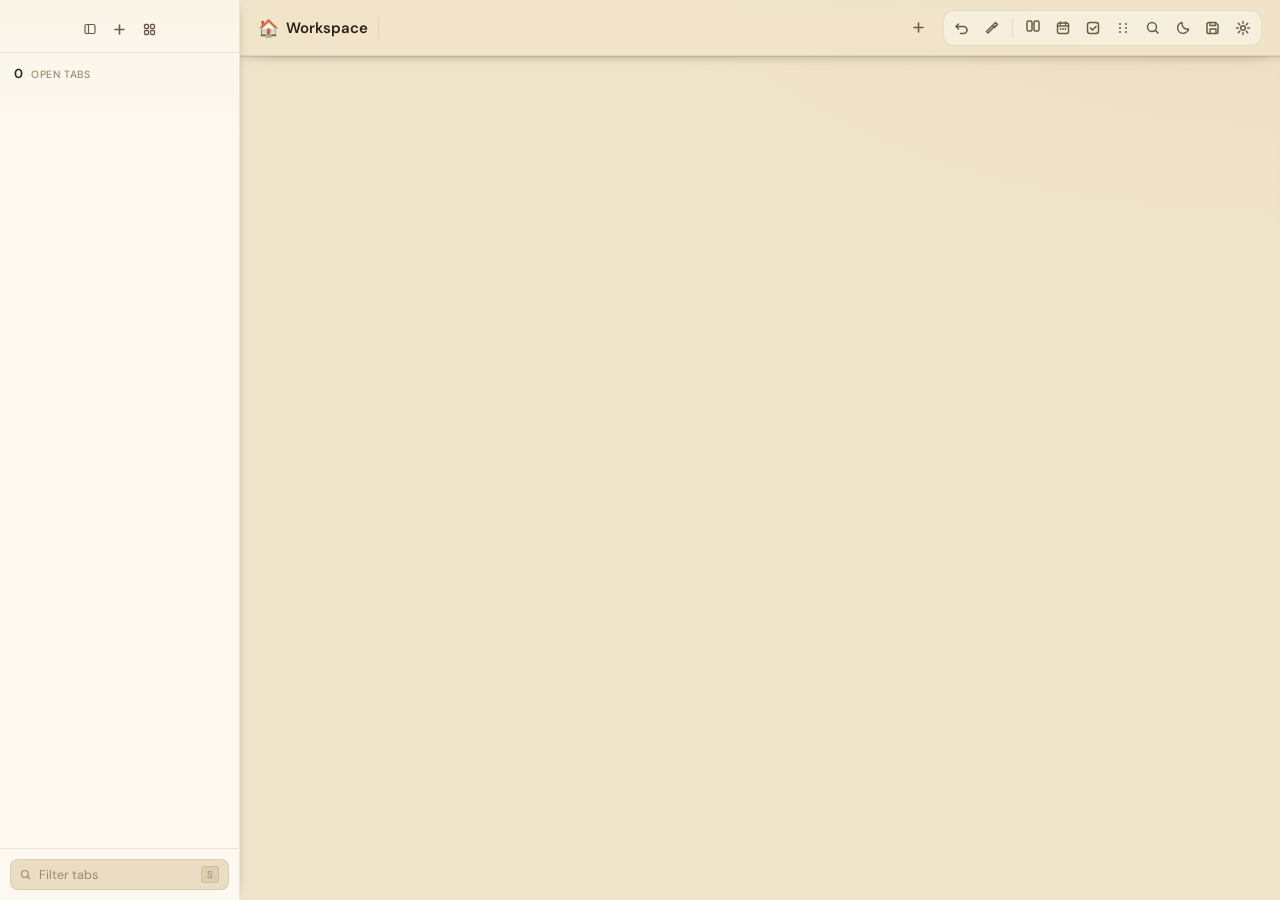
==== commit 048ac352: "Add reminders calendar and finalize app icon assets Calendar (Phase 4 of the improvements plan): - N" ====
--- a/newtab.html
+++ b/newtab.html
@@ -7,10 +7,12 @@
   <link rel="preconnect" href="https://fonts.googleapis.com">
   <link rel="preconnect" href="https://fonts.gstatic.com" crossorigin>
   <link href="https://fonts.googleapis.com/css2?family=DM+Sans:ital,opsz,wght@0,9..40,300..700;1,9..40,400&family=Inter:wght@400..700&family=IBM+Plex+Sans:wght@400..600&family=JetBrains+Mono:wght@400..600&family=Lora:wght@400..600&family=Geist:wght@400..700&family=Geist+Mono:wght@400..600&display=swap" rel="stylesheet">
-  <link rel="icon" type="image/png" sizes="16x16" href="icons/icon16.png">
-  <link rel="icon" type="image/png" sizes="48x48" href="icons/icon48.png">
-  <link rel="icon" type="image/png" sizes="128x128" href="icons/icon128.png">
-  <link rel="shortcut icon" type="image/png" href="icons/icon16.png">
+  <link rel="icon" href="/favicon.ico" sizes="any">
+  <link rel="icon" type="image/png" sizes="16x16" href="/icons/icon16.png">
+  <link rel="icon" type="image/png" sizes="32x32" href="/icons/icon32.png">
+  <link rel="icon" type="image/png" sizes="48x48" href="/icons/icon48.png">
+  <link rel="icon" type="image/png" sizes="128x128" href="/icons/icon128.png">
+  <link rel="shortcut icon" href="/favicon.ico">
   <link rel="stylesheet" href="newtab.css">
 </head>
 <body>
@@ -123,6 +125,9 @@
           <button id="view-mode-btn" class="icon-btn" title="Switch layout" data-mode="board" aria-haspopup="menu" data-i18n-title="action.switchLayout">
             <span id="view-mode-icon"><svg width="16" height="16" viewBox="0 0 16 16" fill="none"><rect x="2" y="3" width="5" height="10" rx="1.5" stroke="currentColor" stroke-width="1.5"/><rect x="9" y="3" width="5" height="10" rx="1.5" stroke="currentColor" stroke-width="1.5"/></svg></span>
           </button>
+          <button id="calendar-btn" class="icon-btn" title="Calendar (reminders)" aria-pressed="false" data-i18n-title="action.calendar">
+            <svg width="16" height="16" viewBox="0 0 16 16" fill="none"><rect x="2.5" y="3" width="11" height="10.5" rx="2" stroke="currentColor" stroke-width="1.5"/><path d="M2.5 6h11M5.5 2v2.2M10.5 2v2.2" stroke="currentColor" stroke-width="1.5" stroke-linecap="round"/><circle cx="5.6" cy="9" r="0.9" fill="currentColor"/><circle cx="8" cy="9" r="0.9" fill="currentColor"/><circle cx="10.4" cy="9" r="0.9" fill="currentColor"/></svg>
+          </button>
           <button id="select-mode-btn" class="icon-btn" title="Selection mode" data-i18n-title="action.selectionMode">
             <svg width="16" height="16" viewBox="0 0 16 16" fill="none"><rect x="2.5" y="2.5" width="11" height="11" rx="2.5" stroke="currentColor" stroke-width="1.5"/><path d="M5.5 8l2 2 3.5-3.5" stroke="currentColor" stroke-width="1.6" stroke-linecap="round" stroke-linejoin="round"/></svg>
           </button>
@@ -428,6 +433,7 @@
           <dt><kbd>Ctrl</kbd>/<kbd>⌘</kbd> + <kbd>Z</kbd></dt><dd>Undo</dd>
           <dt><kbd>Ctrl</kbd>/<kbd>⌘</kbd> + <kbd>Shift</kbd> + <kbd>Z</kbd></dt><dd>Redo</dd>
           <dt><kbd>S</kbd></dt><dd>Focus sidebar tab filter</dd>
+          <dt><kbd>C</kbd></dt><dd>Open / close the reminders calendar</dd>
           <dt><kbd>↑</kbd> / <kbd>↓</kbd></dt><dd>Move focus between items in a group</dd>
           <dt><kbd>Enter</kbd></dt><dd>Open tab · toggle to-do · expand stack</dd>
           <dt><kbd>M</kbd></dt><dd>Move focused item (or selection) to another group</dd>
--- a/newtab.css
+++ b/newtab.css
@@ -1932,80 +1932,23 @@
   display: grid; grid-template-columns: repeat(3, 1fr); gap: 7px;
 }
 .theme-card {
-  padding: 8px; border-radius: 9px;
-  border: 1.5px solid color-mix(in srgb, var(--th-accent, var(--accent)) 22%, var(--border));
+  padding: 10px; border-radius: 9px;
+  border: 1.5px solid var(--border);
   cursor: pointer; display: flex; flex-direction: column; gap: 4px;
   transition: all var(--trans);
   overflow: hidden;
-  background:
-    linear-gradient(135deg,
-      color-mix(in srgb, var(--th-bg, var(--bg)) 82%, var(--panel) 18%),
-      color-mix(in srgb, var(--th-bg, var(--bg)) 72%, var(--bg) 28%));
-}
-.theme-card:hover {
-  transform: translateY(-2px);
-  border-color: color-mix(in srgb, var(--th-accent, var(--accent)) 45%, var(--border2));
-}
+}
+.theme-card:hover { transform: translateY(-2px); border-color: var(--border2); }
 .theme-card.active { border-color: var(--accent); box-shadow: 0 0 0 2px color-mix(in srgb, var(--accent-bg) 20%, transparent); }
 .theme-card .th-preview {
-  height: 48px;
-  border-radius: 8px;
-  display: grid;
-  place-items: center;
+  height: 30px; border-radius: 5px;
+  display: flex;
   overflow: hidden;
-  background:
-    radial-gradient(circle at 28% 18%, color-mix(in srgb, var(--th-accent, var(--accent)) 20%, transparent), transparent 40%),
-    color-mix(in srgb, var(--th-bg, var(--bg)) 82%, var(--panel) 18%);
-  border: 1px solid color-mix(in srgb, var(--th-accent, var(--accent)) 20%, transparent);
-}
-.theme-card .th-bento {
-  position: relative;
-  width: 64px;
-  height: 38px;
-  border-radius: 13px;
-  background: color-mix(in srgb, var(--th-bg, var(--bg)) 68%, #15111b 32%);
-  box-shadow:
-    inset 0 0 0 2px color-mix(in srgb, var(--th-accent, var(--accent)) 60%, transparent),
-    0 7px 16px color-mix(in srgb, #000 26%, transparent);
-  overflow: hidden;
-}
-.theme-card .th-bento span {
-  position: absolute;
-  display: block;
-  border-radius: 999px;
-}
-.theme-card .thb-top {
-  left: 12px;
-  top: 7px;
-  width: 40px;
-  height: 6px;
-  background: var(--th-accent, var(--accent));
-}
-.theme-card .thb-left {
-  left: 11px;
-  top: 18px;
-  width: 18px;
-  height: 14px;
-  border-radius: 6px;
-  background: color-mix(in srgb, var(--th-pop, var(--accent-bg)) 82%, #ffffff 18%);
-}
-.theme-card .thb-mid {
-  left: 30px;
-  top: 19px;
-  width: 12px;
-  height: 13px;
-  border-radius: 4px;
-  background: color-mix(in srgb, var(--th-accent, var(--accent)) 72%, var(--th-pop, var(--accent-bg)) 28%);
-}
-.theme-card .thb-right {
-  right: 10px;
-  top: 18px;
-  width: 16px;
-  height: 14px;
-  border-radius: 6px;
-  background: color-mix(in srgb, var(--th-bg, var(--bg)) 16%, #ffffff 84%);
-}
-.theme-card .th-name { font: 600 11px var(--font); text-align: center; color: var(--text); }
+}
+.theme-card .tp1 { flex: 1; }
+.theme-card .tp2 { flex: 0 0 6px; }
+.theme-card .tp3 { flex: 0 0 2px; }
+.theme-card .th-name { font: 500 11px var(--font); text-align: center; color: var(--text); }
 
 /* Seg */
 .seg {
@@ -5220,3 +5163,226 @@
   .tl-entry { transition: none; opacity: 1; transform: none; }
   .ex-row { transition: none; }
 }
+
+/* ══════════════════════════════════════════════════════════════
+   CALENDAR (§5) — a routed reminders surface. Month grid, week
+   columns, and an agenda inbox, all sharing the bento visual
+   signature (compartment framing, brand-grad accent) and honoring
+   prefers-reduced-motion like the rest of the app.
+   ══════════════════════════════════════════════════════════════ */
+#board.calendar-mode {
+  display: block;
+  padding: 16px 22px 60px;
+  overflow-y: auto; overflow-x: hidden;
+}
+.cal-wrap { max-width: 1040px; margin: 0 auto; }
+
+/* Toolbar: period + paging | view segmented control | filter */
+.cal-toolbar {
+  display: flex; align-items: center; gap: 14px; flex-wrap: wrap;
+  margin-bottom: 16px;
+}
+.cal-nav { display: flex; align-items: center; gap: 12px; min-width: 0; }
+.cal-title {
+  font: 600 16px var(--font); color: var(--text);
+  white-space: nowrap;
+}
+.cal-nav-grp { display: flex; align-items: center; gap: 4px; }
+.cal-nav-btn {
+  width: 26px; height: 26px; display: grid; place-items: center;
+  border-radius: var(--r-sm); border: 1px solid var(--border);
+  background: var(--bg3); color: var(--text2);
+  font-size: 16px; line-height: 1; cursor: pointer;
+  transition: all var(--dur-fast);
+}
+.cal-nav-btn:hover { background: var(--bg4); color: var(--text); }
+.cal-today-btn {
+  padding: 4px 12px; border-radius: var(--r-sm);
+  border: 1px solid var(--border); background: var(--bg3);
+  color: var(--text2); font: 500 11.5px var(--font); cursor: pointer;
+  transition: all var(--dur-fast);
+}
+.cal-today-btn:hover { background: var(--bg4); color: var(--text); }
+
+.cal-seg {
+  display: flex; gap: 3px; padding: 3px;
+  background: var(--bg3); border: 1px solid var(--border);
+  border-radius: 9px; margin-left: auto;
+}
+.cal-seg-btn {
+  padding: 4px 13px; border-radius: 6px; border: none;
+  background: transparent; color: var(--text2);
+  font: 500 11.5px var(--font); cursor: pointer;
+  transition: all var(--dur-fast);
+}
+.cal-seg-btn:hover { color: var(--text); }
+.cal-seg-btn.active { background: var(--brand-grad); color: #fff; }
+
+.cal-filter {
+  display: flex; align-items: center; gap: 6px;
+  padding: 0 10px; height: 30px;
+  background: var(--bg2); border: 1px solid var(--border);
+  border-radius: 9px; color: var(--text3);
+  min-width: 220px; flex: 0 1 300px;
+  transition: border-color var(--dur-fast);
+}
+.cal-filter:focus-within { border-color: var(--accent); }
+.cal-filter svg { flex-shrink: 0; }
+.cal-filter input {
+  flex: 1; min-width: 0; border: none; background: none; outline: none;
+  color: var(--text); font: 400 12.5px var(--font);
+}
+.cal-filter input::placeholder { color: var(--text3); }
+.cal-filter-count {
+  flex-shrink: 0; font: 600 10.5px var(--font);
+  color: var(--text3); padding-left: 2px;
+}
+
+.cal-empty-note {
+  text-align: center; color: var(--text3);
+  font: 400 13px var(--font); padding: 22px 10px; margin-bottom: 6px;
+}
+
+/* Reminder chip (shared by month cells, week columns, agenda, past-due). */
+.cal-dot {
+  display: inline-flex; align-items: center; gap: 5px;
+  max-width: 100%; padding: 2px 7px 2px 6px;
+  border-radius: 6px; border: 1px solid transparent;
+  background: color-mix(in srgb, var(--dot, var(--accent)) 15%, var(--bg2));
+  color: var(--text); cursor: pointer; text-align: left;
+  font: 500 11px var(--font); line-height: 1.35;
+  border-left: 3px solid var(--dot, var(--accent));
+  transition: transform var(--dur-fast), background var(--dur-fast);
+}
+.cal-dot:hover { background: color-mix(in srgb, var(--dot, var(--accent)) 26%, var(--bg2)); }
+.cal-dot:focus-visible { outline: 2px solid var(--accent); outline-offset: 1px; }
+.cal-dot.cal-dragging { opacity: 0.45; }
+.cal-dot .cal-dot-time { color: var(--text3); font-weight: 600; flex-shrink: 0; font-variant-numeric: tabular-nums; }
+.cal-dot .cal-dot-title { overflow: hidden; text-overflow: ellipsis; white-space: nowrap; }
+.cal-dot.past {
+  border-left-color: var(--red);
+  background: color-mix(in srgb, var(--red) 13%, var(--bg2));
+}
+.cal-dot.past:hover { background: color-mix(in srgb, var(--red) 24%, var(--bg2)); }
+.cal-dot.past .cal-dot-time { color: var(--red); }
+.cal-dot.notified { opacity: 0.7; }
+
+/* Past-due rail — persistent overdue strip above the grid. */
+.cal-pastdue {
+  margin-bottom: 14px; padding: 10px 12px;
+  background: color-mix(in srgb, var(--red) 7%, var(--panel));
+  border: 1px solid color-mix(in srgb, var(--red) 30%, var(--border));
+  border-radius: var(--r-lg);
+}
+.cal-pastdue-hd {
+  display: flex; align-items: center; gap: 6px; margin-bottom: 8px;
+  font: 700 10.5px var(--font); text-transform: uppercase;
+  letter-spacing: 0.06em; color: var(--red);
+}
+.cal-pastdue-n {
+  min-width: 16px; height: 16px; padding: 0 5px;
+  display: inline-grid; place-items: center; border-radius: 8px;
+  background: var(--red); color: #fff; font-size: 10px; letter-spacing: 0;
+}
+.cal-pastdue-strip { display: flex; flex-wrap: wrap; gap: 6px; }
+
+/* Month grid. */
+.cal-grid {
+  display: grid; grid-template-columns: repeat(7, 1fr);
+  gap: 6px;
+}
+.cal-weekhd {
+  font: 600 10px var(--font); text-transform: uppercase;
+  letter-spacing: 0.06em; color: var(--text3);
+  padding: 0 4px 4px; text-align: right;
+}
+.cal-cell {
+  position: relative; min-height: 96px;
+  display: flex; flex-direction: column; gap: 3px;
+  padding: 5px 5px 6px;
+  background: var(--panel); border: 1px solid var(--border);
+  border-radius: var(--r-md); overflow: hidden;
+}
+.cal-cell.dim { background: var(--bg); opacity: 0.62; }
+.cal-cell.today { border-color: var(--accent); }
+.cal-cell.today::before {
+  content: ''; position: absolute; top: 0; left: 0; right: 0; height: 2px;
+  background: var(--brand-grad);
+}
+.cal-cell.cal-drop {
+  border-color: var(--accent);
+  background: color-mix(in srgb, var(--accent) 12%, var(--panel));
+}
+.cal-date {
+  font: 600 12px var(--font); color: var(--text2);
+  text-align: right; padding: 1px 3px 0; flex-shrink: 0;
+  font-variant-numeric: tabular-nums;
+}
+.cal-cell.today .cal-date {
+  color: #fff; background: var(--accent);
+  width: 20px; height: 20px; border-radius: 50%;
+  display: grid; place-items: center; margin-left: auto; padding: 0;
+}
+.cal-cell-dots { display: flex; flex-direction: column; gap: 3px; min-height: 0; }
+.cal-cell-dots .cal-dot { width: 100%; }
+.cal-more {
+  border: none; background: none; cursor: pointer;
+  font: 600 10px var(--font); color: var(--text3);
+  text-align: left; padding: 1px 4px; border-radius: 4px;
+}
+.cal-more:hover { color: var(--accent); background: var(--bg3); }
+
+/* Week columns. */
+.cal-week {
+  display: grid; grid-template-columns: repeat(7, 1fr); gap: 6px;
+  min-height: 420px;
+}
+.cal-week-col {
+  display: flex; flex-direction: column;
+  background: var(--panel); border: 1px solid var(--border);
+  border-radius: var(--r-md); overflow: hidden;
+}
+.cal-week-col.today { border-color: var(--accent); }
+.cal-week-colhd {
+  display: flex; align-items: baseline; justify-content: space-between;
+  gap: 4px; padding: 7px 9px 6px; border-bottom: 1px solid var(--border);
+}
+.cal-week-col.today .cal-week-colhd { background: color-mix(in srgb, var(--accent) 12%, var(--panel)); }
+.cal-week-dow { font: 600 10px var(--font); text-transform: uppercase; letter-spacing: 0.05em; color: var(--text3); }
+.cal-week-dnum { font: 600 14px var(--font); color: var(--text); font-variant-numeric: tabular-nums; }
+.cal-week-col.today .cal-week-dnum { color: var(--accent); }
+.cal-week-colbody { flex: 1; display: flex; flex-direction: column; gap: 4px; padding: 7px; min-height: 60px; }
+.cal-week-colbody .cal-dot { width: 100%; }
+.cal-week-empty { flex: 1; }
+
+/* Agenda inbox. */
+.cal-agenda { max-width: 620px; }
+.cal-ag-sec { margin-bottom: 18px; }
+.cal-ag-hd {
+  font: 600 12px var(--font); color: var(--text2);
+  padding-bottom: 7px; margin-bottom: 8px;
+  border-bottom: 1px solid var(--border);
+}
+.cal-ag-sec.past .cal-ag-hd { color: var(--red); }
+.cal-ag-row { display: flex; align-items: center; gap: 10px; padding: 3px 0; }
+.cal-ag-row .cal-dot { flex: 1; min-width: 0; }
+.cal-ag-rel { flex-shrink: 0; font: 500 11px var(--font); color: var(--text3); font-variant-numeric: tabular-nums; }
+
+/* Staggered entrance — composite-only, gated behind reduced-motion. */
+.cal-anim {
+  opacity: 0; transform: translateY(6px);
+  animation: calCellIn 0.34s var(--spring) forwards;
+  animation-delay: calc(var(--i, 0) * 12ms);
+}
+@keyframes calCellIn { to { opacity: 1; transform: none; } }
+
+@media (max-width: 720px) {
+  .cal-cell { min-height: 74px; }
+  .cal-dot .cal-dot-title { font-size: 10px; }
+  .cal-seg { margin-left: 0; }
+  .cal-filter { flex-basis: 100%; }
+}
+@media (prefers-reduced-motion: reduce) {
+  .cal-anim { animation: none; opacity: 1; transform: none; }
+  .cal-dot, .cal-nav-btn, .cal-today-btn, .cal-seg-btn { transition: none; }
+}
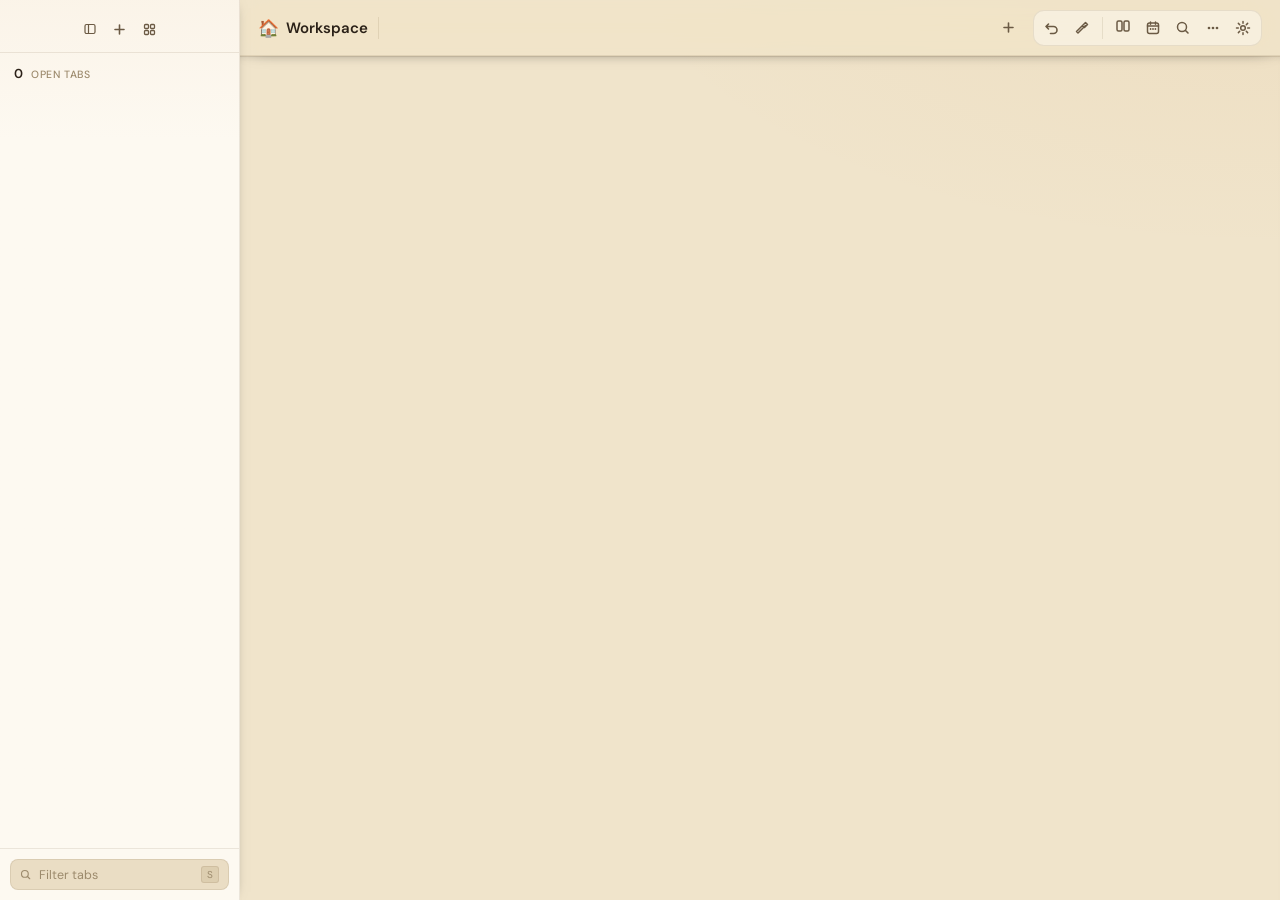
==== commit b0279281: "Polish board UI and fix layout switcher - Fix context-menu listener leak so the layout switcher (and" ====
--- a/newtab.html
+++ b/newtab.html
@@ -7,12 +7,15 @@
   <link rel="preconnect" href="https://fonts.googleapis.com">
   <link rel="preconnect" href="https://fonts.gstatic.com" crossorigin>
   <link href="https://fonts.googleapis.com/css2?family=DM+Sans:ital,opsz,wght@0,9..40,300..700;1,9..40,400&family=Inter:wght@400..700&family=IBM+Plex+Sans:wght@400..600&family=JetBrains+Mono:wght@400..600&family=Lora:wght@400..600&family=Geist:wght@400..700&family=Geist+Mono:wght@400..600&display=swap" rel="stylesheet">
-  <link rel="icon" href="/favicon.ico" sizes="any">
-  <link rel="icon" type="image/png" sizes="16x16" href="/icons/icon16.png">
-  <link rel="icon" type="image/png" sizes="32x32" href="/icons/icon32.png">
-  <link rel="icon" type="image/png" sizes="48x48" href="/icons/icon48.png">
-  <link rel="icon" type="image/png" sizes="128x128" href="/icons/icon128.png">
-  <link rel="shortcut icon" href="/favicon.ico">
+  <!-- Extension-relative paths so the new-tab override resolves the Tabento
+       bento logo from the extension root on every Chromium build. Chromium
+       favours the 32×32 for the tab strip on modern (HiDPI) displays. -->
+  <link rel="icon" type="image/png" sizes="32x32" href="icons/icon32.png">
+  <link rel="icon" type="image/png" sizes="16x16" href="icons/icon16.png">
+  <link rel="icon" type="image/png" sizes="48x48" href="icons/icon48.png">
+  <link rel="icon" type="image/png" sizes="128x128" href="icons/icon128.png">
+  <link rel="icon" href="favicon.ico" sizes="any">
+  <link rel="shortcut icon" href="favicon.ico">
   <link rel="stylesheet" href="newtab.css">
 </head>
 <body>
@@ -128,20 +131,11 @@
           <button id="calendar-btn" class="icon-btn" title="Calendar (reminders)" aria-pressed="false" data-i18n-title="action.calendar">
             <svg width="16" height="16" viewBox="0 0 16 16" fill="none"><rect x="2.5" y="3" width="11" height="10.5" rx="2" stroke="currentColor" stroke-width="1.5"/><path d="M2.5 6h11M5.5 2v2.2M10.5 2v2.2" stroke="currentColor" stroke-width="1.5" stroke-linecap="round"/><circle cx="5.6" cy="9" r="0.9" fill="currentColor"/><circle cx="8" cy="9" r="0.9" fill="currentColor"/><circle cx="10.4" cy="9" r="0.9" fill="currentColor"/></svg>
           </button>
-          <button id="select-mode-btn" class="icon-btn" title="Selection mode" data-i18n-title="action.selectionMode">
-            <svg width="16" height="16" viewBox="0 0 16 16" fill="none"><rect x="2.5" y="2.5" width="11" height="11" rx="2.5" stroke="currentColor" stroke-width="1.5"/><path d="M5.5 8l2 2 3.5-3.5" stroke="currentColor" stroke-width="1.6" stroke-linecap="round" stroke-linejoin="round"/></svg>
-          </button>
-          <button id="reorder-mode-btn" class="icon-btn" title="Reorder mode" data-i18n-title="action.reorderMode">
-            <svg width="16" height="16" viewBox="0 0 16 16" fill="none"><circle cx="5" cy="4" r="1" fill="currentColor"/><circle cx="11" cy="4" r="1" fill="currentColor"/><circle cx="5" cy="8" r="1" fill="currentColor"/><circle cx="11" cy="8" r="1" fill="currentColor"/><circle cx="5" cy="12" r="1" fill="currentColor"/><circle cx="11" cy="12" r="1" fill="currentColor"/></svg>
-          </button>
           <button id="search-btn" class="icon-btn" title="Search (Ctrl/⌘ + K)" data-i18n-title="action.search">
             <svg width="16" height="16" viewBox="0 0 16 16" fill="none"><circle cx="7" cy="7" r="4.5" stroke="currentColor" stroke-width="1.5"/><path d="M10.5 10.5L13 13" stroke="currentColor" stroke-width="1.6" stroke-linecap="round"/></svg>
           </button>
-          <button id="theme-btn" class="icon-btn" title="Cycle theme" data-i18n-title="action.cycleTheme">
-            <svg width="16" height="16" viewBox="0 0 16 16" fill="none"><path d="M13.5 9A5.5 5.5 0 017 2.5a5.5 5.5 0 106.5 6.5z" stroke="currentColor" stroke-width="1.5" stroke-linejoin="round"/></svg>
-          </button>
-          <button id="save-session-btn" class="icon-btn" title="Save all open tabs" data-i18n-title="action.saveAllTabs">
-            <svg width="16" height="16" viewBox="0 0 16 16" fill="none"><path d="M2.5 3.5A1 1 0 013.5 2.5h7l2.5 2.5v7.5a1 1 0 01-1 1h-9a1 1 0 01-1-1v-9z" stroke="currentColor" stroke-width="1.5" stroke-linejoin="round"/><path d="M5 2.5v3h5.5v-3M5 13.5V9h6v4.5" stroke="currentColor" stroke-width="1.4" stroke-linejoin="round"/></svg>
+          <button id="more-btn" class="icon-btn" title="More" data-i18n-title="action.more" aria-haspopup="menu">
+            <svg width="16" height="16" viewBox="0 0 16 16" fill="none"><circle cx="4" cy="8" r="1.35" fill="currentColor"/><circle cx="8" cy="8" r="1.35" fill="currentColor"/><circle cx="12" cy="8" r="1.35" fill="currentColor"/></svg>
           </button>
           <button id="settings-btn" class="icon-btn" title="Settings" data-i18n-title="action.settings">
             <svg width="16" height="16" viewBox="0 0 16 16" fill="none"><circle cx="8" cy="8" r="2.3" stroke="currentColor" stroke-width="1.5"/><path d="M8 1.5v1.8M8 12.7v1.8M14.5 8h-1.8M3.3 8H1.5M12.6 3.4l-1.3 1.3M4.7 11.3l-1.3 1.3M12.6 12.6l-1.3-1.3M4.7 4.7L3.4 3.4" stroke="currentColor" stroke-width="1.5" stroke-linecap="round"/></svg>
@@ -466,7 +460,13 @@
 
       <div class="drawer-sections" id="dp-appearance">
         <div class="drawer-sec">
-          <div class="field-lbl" data-i18n="settings.theme">Theme</div>
+          <div class="sec-hd-row">
+            <div class="field-lbl" data-i18n="settings.theme">Theme</div>
+            <button id="theme-cycle-btn" class="mini-btn" title="Cycle theme" data-i18n-title="action.cycleTheme">
+              <svg width="12" height="12" viewBox="0 0 12 12" fill="none"><path d="M2 6a4 4 0 016.9-2.8M10 6a4 4 0 01-6.9 2.8" stroke="currentColor" stroke-width="1.2" stroke-linecap="round"/><path d="M9.2 1.6v1.9H7.3M2.8 10.4V8.5h1.9" stroke="currentColor" stroke-width="1.2" stroke-linecap="round" stroke-linejoin="round"/></svg>
+            <span data-i18n="action.cycleTheme">Cycle theme</span>
+            </button>
+          </div>
           <div class="theme-grid" id="theme-grid"></div>
         </div>
 
--- a/newtab.css
+++ b/newtab.css
@@ -961,13 +961,24 @@
   background: none; border: none; outline: none;
   color: var(--text); font: 600 15px var(--font);
   width: 100%; padding: 0; letter-spacing: -0.012em;
-  /* Reserve room for the 5-icon action row (below) so a long name always
-     ellipsizes before it instead of running under the icons on hover.
-     Kept constant (not hover-conditional) so the title never reflows. */
+  /* Calm default view: the name uses (almost) the full header width, so long
+     group names like "Getting started" read in full instead of being clipped
+     for action buttons that aren't even showing. The compact 3-icon row only
+     appears on hover, and the tail is masked beneath it then (below) — no
+     reserved gap, no reflow. The full name is also available via the native
+     tooltip (title attribute) and the detail page. */
   overflow: hidden; text-overflow: ellipsis; white-space: nowrap;
-  padding-right: 128px;
-}
-.gcol-name:focus { padding-right: 0; }
+  padding-right: 12px;
+}
+/* On hover/focus the action row fades in over the right edge; fade the name's
+   tail beneath it with a mask (not reserved padding) so it never collides or
+   reflows. Short names end before the fade zone, so they're unaffected. */
+.gcol:hover .gcol-name,
+.gcol-hd:focus-within .gcol-name {
+  -webkit-mask-image: linear-gradient(to right, #000 calc(100% - 96px), transparent calc(100% - 58px));
+  mask-image: linear-gradient(to right, #000 calc(100% - 96px), transparent calc(100% - 58px));
+}
+.gcol-name:focus { padding-right: 0; -webkit-mask-image: none; mask-image: none; }
 .gcol-meta {
   display: flex; align-items: center; gap: 5px;
   font-size: 11px; color: var(--text3); margin-top: 2px;
@@ -988,21 +999,26 @@
    so the name never sits under this zone; the backing is fully opaque
    (not a soft fade) as a second guard against text bleeding through. */
 .gcol-acts {
-  position: absolute; top: 9px; right: 9px; bottom: 9px;
-  display: flex; align-items: center; gap: 1px;
+  position: absolute; top: 8px; right: 8px; bottom: 8px;
+  display: flex; align-items: center; gap: 2px;
   opacity: 0; pointer-events: none;
-  padding-left: 10px;
-  /* Matches the header's own tinted top band (see .gcol-hd background)
-     rather than plain --panel, so no visible seam shows behind the icons. */
-  background: color-mix(in srgb, var(--gcol-tint, transparent) 18%, var(--panel));
-  transition: opacity var(--trans);
+  padding-left: 22px;
+  /* Feather the left edge into the header rather than laying a hard opaque
+     block over it — the controls read as a light contextual overlay that hugs
+     the corner, not a panel that covers the bento. A small slide-in adds a
+     premium, intentional feel on hover. */
+  background: linear-gradient(to right,
+    transparent,
+    color-mix(in srgb, var(--gcol-tint, transparent) 16%, var(--panel)) 45%);
+  transform: translateX(6px);
+  transition: opacity var(--trans), transform var(--trans);
 }
 .gcol:hover .gcol-acts,
-.gcol-hd:focus-within .gcol-acts { opacity: 1; pointer-events: auto; }
+.gcol-hd:focus-within .gcol-acts { opacity: 1; pointer-events: auto; transform: translateX(0); }
 .gcol-btn {
-  width: 26px; height: 26px;
+  width: 24px; height: 24px;
   background: none; border: 1px solid transparent;
-  color: var(--text3); cursor: pointer; border-radius: 6px;
+  color: var(--text3); cursor: pointer; border-radius: 7px;
   display: flex; align-items: center; justify-content: center;
   transition: all var(--trans);
 }
@@ -1927,28 +1943,69 @@
 .drawer-sec .sub { font-size: 11px; color: var(--text3); text-align: center; }
 .drawer-sec small { font-size: 10.5px; color: var(--text3); }
 
-/* Theme grid */
+/* Theme grid — clean mini preview tiles (no loud stripe blocks). Each tile
+   mocks a themed board: base surface, an accent header bar, two tinted cells. */
 .theme-grid {
-  display: grid; grid-template-columns: repeat(3, 1fr); gap: 7px;
+  display: grid; grid-template-columns: repeat(3, 1fr); gap: 8px;
 }
 .theme-card {
-  padding: 10px; border-radius: 9px;
-  border: 1.5px solid var(--border);
-  cursor: pointer; display: flex; flex-direction: column; gap: 4px;
-  transition: all var(--trans);
+  padding: 6px; border-radius: 12px;
+  border: 1px solid var(--border);
+  background: var(--bg2);
+  cursor: pointer; display: flex; flex-direction: column; gap: 7px;
+  transition: transform var(--trans), border-color var(--trans), box-shadow var(--trans);
+}
+.theme-card:hover { transform: translateY(-2px); border-color: var(--border2); box-shadow: var(--card-shadow); }
+.theme-card.active {
+  border-color: var(--accent);
+  box-shadow: 0 0 0 2px color-mix(in srgb, var(--accent) 32%, transparent);
+}
+.theme-card .th-preview {
+  position: relative;
+  height: 46px; border-radius: 8px;
+  background: var(--tp-bg);
+  box-shadow: inset 0 0 0 1px rgba(128,128,128,0.16);
   overflow: hidden;
-}
-.theme-card:hover { transform: translateY(-2px); border-color: var(--border2); }
-.theme-card.active { border-color: var(--accent); box-shadow: 0 0 0 2px color-mix(in srgb, var(--accent-bg) 20%, transparent); }
-.theme-card .th-preview {
-  height: 30px; border-radius: 5px;
-  display: flex;
-  overflow: hidden;
-}
-.theme-card .tp1 { flex: 1; }
-.theme-card .tp2 { flex: 0 0 6px; }
-.theme-card .tp3 { flex: 0 0 2px; }
-.theme-card .th-name { font: 500 11px var(--font); text-align: center; color: var(--text); }
+  padding: 7px;
+  display: flex; flex-direction: column; gap: 5px;
+}
+.theme-card .th-bar {
+  height: 5px; width: 55%; border-radius: 3px;
+  background: linear-gradient(90deg, var(--tp-a1), var(--tp-a2));
+}
+.theme-card .th-cells { display: flex; gap: 5px; flex: 1; min-height: 0; }
+.theme-card .th-cell { flex: 1; border-radius: 5px; }
+.theme-card .th-cell.c1 { background: color-mix(in srgb, var(--tp-a1) 52%, var(--tp-bg)); }
+.theme-card .th-cell.c2 { background: color-mix(in srgb, var(--tp-a2) 52%, var(--tp-bg)); }
+.theme-card.active .th-preview::after {
+  content: '';
+  position: absolute; top: 5px; right: 5px;
+  width: 15px; height: 15px; border-radius: 50%;
+  background: var(--accent) url("data:image/svg+xml;utf8,<svg xmlns='http://www.w3.org/2000/svg' viewBox='0 0 12 12'><path d='M2.6 6.2l2.1 2.1 4.7-5' fill='none' stroke='white' stroke-width='1.7' stroke-linecap='round' stroke-linejoin='round'/></svg>") center/11px no-repeat;
+  box-shadow: 0 1px 3px rgba(0,0,0,0.3);
+}
+.theme-card .th-name {
+  font: 500 11px var(--font); text-align: center; color: var(--text);
+  white-space: nowrap; overflow: hidden; text-overflow: ellipsis;
+}
+
+/* Section header row — a label with a small trailing action (e.g. the theme
+   "Cycle theme" control that moved out of the top bar). */
+.sec-hd-row {
+  display: flex; align-items: center; justify-content: space-between;
+  gap: 8px; margin-bottom: 8px;
+}
+.mini-btn {
+  display: inline-flex; align-items: center; gap: 5px;
+  padding: 4px 9px; border-radius: 8px;
+  border: 1px solid var(--border); background: var(--bg2);
+  color: var(--text2); font: 500 11px var(--font);
+  cursor: pointer; transition: all var(--trans); white-space: nowrap;
+}
+.mini-btn:hover { color: var(--text); border-color: var(--border2); background: var(--bg3); }
+.mini-btn svg { flex-shrink: 0; }
+.mini-btn.spin svg { animation: miniSpin 0.5s var(--spring); }
+@keyframes miniSpin { from { transform: rotate(0); } to { transform: rotate(360deg); } }
 
 /* Seg */
 .seg {
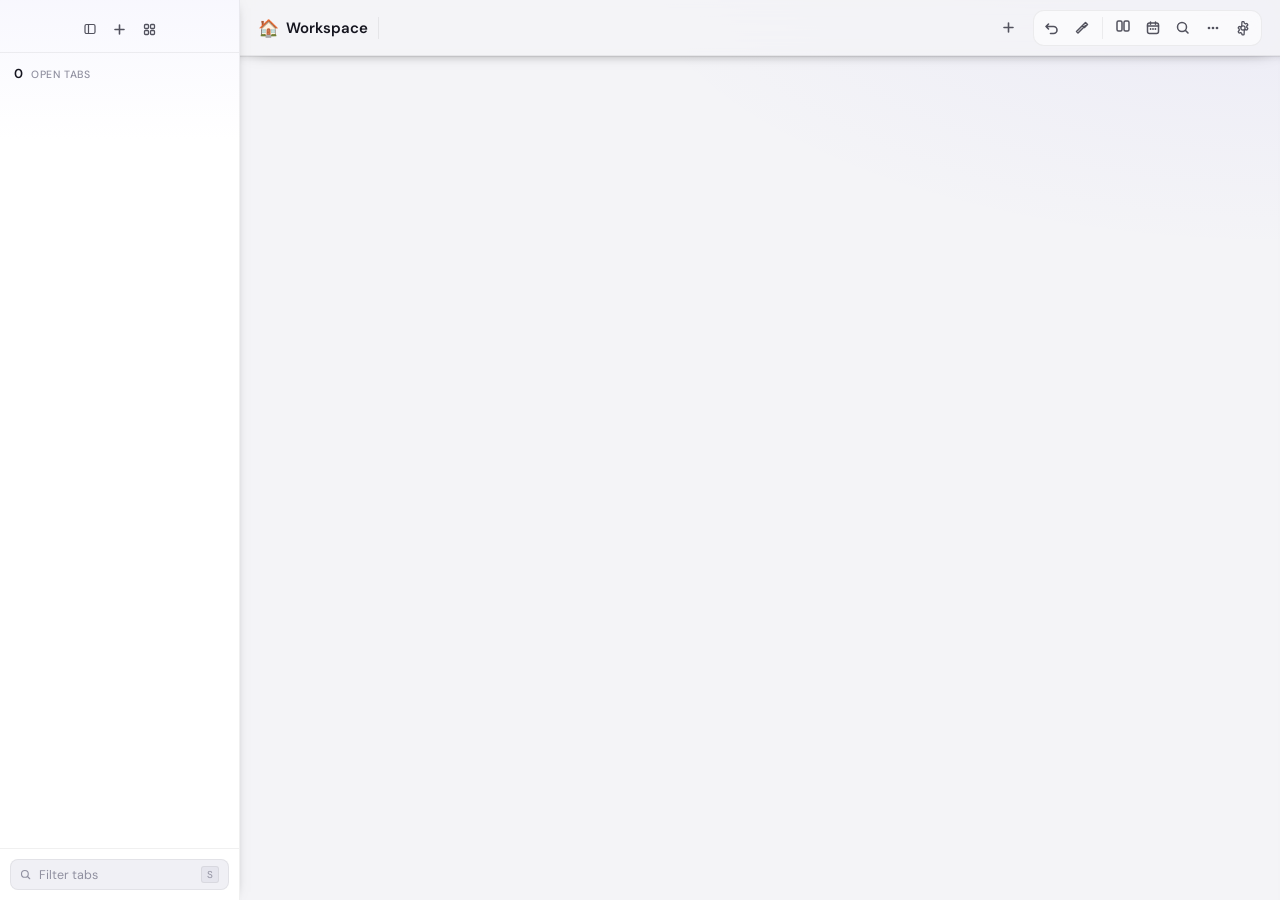
==== commit f9d336d3: "Add popup tab hibernation, theme-match popup, default to Light - Extract theme palettes into a share" ====
--- a/newtab.html
+++ b/newtab.html
@@ -16,13 +16,14 @@
   <link rel="icon" type="image/png" sizes="128x128" href="icons/icon128.png">
   <link rel="icon" href="favicon.ico" sizes="any">
   <link rel="shortcut icon" href="favicon.ico">
+  <link rel="stylesheet" href="themes.css">
   <link rel="stylesheet" href="newtab.css">
 </head>
 <body>
   <script>
     // Pre-init: apply saved theme/size/font/width before any paint to
     // eliminate the dark->light flash on launch. Reads a localStorage
-    // mirror written by applySettings(); falls back to Tabento on first launch.
+    // mirror written by applySettings(); falls back to Light on first launch.
     // Also marks body as loading so it fades in once renderAll() finishes.
     (function () {
       var b = document.body, m = {};
@@ -35,7 +36,7 @@
       document.documentElement.lang = lang;
       var theme = m.theme;
       if (!theme) {
-        theme = 'tabento';
+        theme = 'light';
       } else if (theme === 'auto') {
         theme = (window.matchMedia && window.matchMedia('(prefers-color-scheme: dark)').matches) ? 'dark' : 'light';
       }
@@ -138,7 +139,7 @@
             <svg width="16" height="16" viewBox="0 0 16 16" fill="none"><circle cx="4" cy="8" r="1.35" fill="currentColor"/><circle cx="8" cy="8" r="1.35" fill="currentColor"/><circle cx="12" cy="8" r="1.35" fill="currentColor"/></svg>
           </button>
           <button id="settings-btn" class="icon-btn" title="Settings" data-i18n-title="action.settings">
-            <svg width="16" height="16" viewBox="0 0 16 16" fill="none"><circle cx="8" cy="8" r="2.3" stroke="currentColor" stroke-width="1.5"/><path d="M8 1.5v1.8M8 12.7v1.8M14.5 8h-1.8M3.3 8H1.5M12.6 3.4l-1.3 1.3M4.7 11.3l-1.3 1.3M12.6 12.6l-1.3-1.3M4.7 4.7L3.4 3.4" stroke="currentColor" stroke-width="1.5" stroke-linecap="round"/></svg>
+            <svg width="16" height="16" viewBox="0 0 16 16" fill="none"><path d="M6.9 2.2a.6.6 0 01.6-.5h1a.6.6 0 01.6.5l.16 1.05c.44.13.85.36 1.2.66l1-.4a.6.6 0 01.72.26l.5.86a.6.6 0 01-.12.75l-.83.67a4.3 4.3 0 010 1.38l.83.67a.6.6 0 01.12.75l-.5.86a.6.6 0 01-.72.26l-1-.4c-.35.3-.76.53-1.2.66L9.1 14.3a.6.6 0 01-.6.5h-1a.6.6 0 01-.6-.5l-.16-1.05a4.3 4.3 0 01-1.2-.66l-1 .4a.6.6 0 01-.72-.26l-.5-.86a.6.6 0 01.12-.75l.83-.67a4.3 4.3 0 010-1.38l-.83-.67a.6.6 0 01-.12-.75l.5-.86a.6.6 0 01.72-.26l1 .4c.35-.3.76-.53 1.2-.66L6.9 2.2z" stroke="currentColor" stroke-width="1.3" stroke-linejoin="round"/><circle cx="8" cy="8" r="2.1" stroke="currentColor" stroke-width="1.3"/></svg>
           </button>
         </div>
       </header>
--- a/themes.css
+++ b/themes.css
@@ -0,0 +1,171 @@
+/* ═══════════════════════════════════════════════════════════════
+   Tabento — themes.css
+   Shared theme palettes for every extension surface (new tab + popup).
+   Each block defines the core color tokens a surface reads
+   (--bg…--bg5, --panel, --border/2, --text/2/3, --accent*, --green/red…).
+   Loaded before newtab.css and popup.css so both stay in visual lockstep.
+   ═══════════════════════════════════════════════════════════════ */
+
+/* Tabento: warm rice-paper "bento box" base with a gold/persimmon accent. */
+[data-theme="tabento"] {
+  /* Board is the deepest tone; panels/cards sit lighter so columns lift. */
+  --bg: #f0e4cb; --bg2: #fdf9f1; --bg3: #eaddc4; --bg4: #ddceb0; --bg5: #c8b596;
+  --panel: #fdf9f1;
+  --border: rgba(90,66,30,0.11); --border2: rgba(90,66,30,0.19);
+  --text: #2b2118; --text2: #6b5a44; --text3: #9c8a6c;
+  --accent: #c2761a; --accent2: #d2542f; --accent-bg: #c2761a; --accent-hover: #a9620f;
+  --green: #5e8a32; --red: #c0392b; --yellow: #b8860b; --orange: #cd6a1f; --blue: #2c7a9e;
+  --note-bg: #eef3df; --note-bd: rgba(94,138,50,0.30);
+  /* Warm espresso elevation (not cold black) so the light theme has real depth
+     instead of the base dark shadows it was inheriting. */
+  --shadow: 0 16px 46px rgba(74,52,20,0.16), 0 4px 12px rgba(74,52,20,0.08);
+  --shadow-sm: 0 2px 10px rgba(74,52,20,0.08);
+  --card-shadow: 0 1px 2px rgba(74,52,20,0.06), 0 2px 5px rgba(74,52,20,0.05);
+  --card-shadow-h: 0 10px 24px rgba(74,52,20,0.14), 0 2px 6px rgba(74,52,20,0.08);
+  --shadow-1: 0 2px 10px rgba(74,52,20,0.10);
+  --shadow-2: 0 8px 20px rgba(74,52,20,0.14), 0 0 0 1px rgba(74,52,20,0.05);
+  --shadow-3: 0 16px 44px rgba(74,52,20,0.18), 0 3px 10px rgba(74,52,20,0.10);
+}
+
+/* Tabento Dark: lacquer variant of the signature theme. Same gold/persimmon
+   accent on a warm near-black base. */
+[data-theme="tabento-dark"] {
+  --bg: #17120d; --bg2: #1f1812; --bg3: #2a211a; --bg4: #392c22; --bg5: #4c3b2d;
+  --panel: #1b1510;
+  --border: rgba(245,222,180,0.08); --border2: rgba(245,222,180,0.17);
+  --text: #f6ecda; --text2: #c6b498; --text3: #8a775d;
+  --accent: #f5b841; --accent2: #ec6f4c; --accent-bg: #e8902a; --accent-hover: #cf7d1d;
+  --green: #9cc05a; --red: #e5563f; --yellow: #f5b841; --orange: #ef8a3c; --blue: #5fa8c4;
+  --note-bg: #20231a; --note-bd: rgba(156,192,90,0.22);
+}
+
+[data-theme="dark"] {
+  --bg: #0b0b10; --bg2: #12121a; --bg3: #1a1a24; --bg4: #23232f; --bg5: #2e2e3d;
+  --panel: #14141c;
+  --border: rgba(255,255,255,0.06); --border2: rgba(255,255,255,0.12);
+  --text: #ebebf5; --text2: #9b9bb4; --text3: #555569;
+  --accent: #818cf8; --accent2: #a5b4fc; --accent-bg: #6366f1; --accent-hover: #5458e6;
+  --green: #22c55e; --red: #f87171; --yellow: #eab308; --orange: #fb923c; --blue: #60a5fa;
+  --note-bg: #1e1e18; --note-bd: rgba(234,179,8,0.18);
+}
+
+/* Aurora: ink base plus teal/violet accent. */
+[data-theme="aurora"] {
+  --bg: #0a0c14; --bg2: #11141f; --bg3: #181c2b; --bg4: #222840; --bg5: #2f3754;
+  --panel: #0f1320;
+  --border: rgba(180,200,255,0.08); --border2: rgba(180,200,255,0.16);
+  --text: #eef1fb; --text2: #9aa3c4; --text3: #5a6386;
+  --accent: #5eead4; --accent2: #a78bfa; --accent-bg: #14b8a6; --accent-hover: #0f9d8f;
+  --green: #34d399; --red: #fb7185; --yellow: #fbbf24; --orange: #fb923c; --blue: #60a5fa;
+  --note-bg: #15201d; --note-bd: rgba(94,234,212,0.18);
+}
+
+[data-theme="light"] {
+  --bg: #f4f4f7; --bg2: #ffffff; --bg3: #f0f0f5; --bg4: #e5e5ed; --bg5: #d0d0db;
+  --panel: #ffffff;
+  --border: rgba(0,0,0,0.06); --border2: rgba(0,0,0,0.12);
+  --text: #15151f; --text2: #52525e; --text3: #9090a0;
+  --accent: #4f46e5; --accent2: #6366f1; --accent-bg: #4f46e5; --accent-hover: #4338ca;
+  --green: #059669; --red: #dc2626; --yellow: #ca8a04; --orange: #c2410c; --blue: #2563eb;
+  --note-bg: #fffbe8; --note-bd: rgba(234,179,8,0.25);
+}
+
+[data-theme="dracula"] {
+  --bg: #282a36; --bg2: #21222c; --bg3: #343746; --bg4: #44475a; --bg5: #6272a4;
+  --panel: #21222c;
+  --border: rgba(248,248,242,0.08); --border2: rgba(248,248,242,0.15);
+  --text: #f8f8f2; --text2: #b6b9c4; --text3: #6272a4;
+  --accent: #bd93f9; --accent2: #cba1fa; --accent-bg: #bd93f9; --accent-hover: #a775f2;
+  --green: #50fa7b; --red: #ff5555; --yellow: #f1fa8c; --orange: #ffb86c; --blue: #8be9fd;
+  --note-bg: #3a3640; --note-bd: rgba(241,250,140,0.25);
+}
+
+[data-theme="nord"] {
+  --bg: #2e3440; --bg2: #3b4252; --bg3: #434c5e; --bg4: #4c566a; --bg5: #5e6779;
+  --panel: #3b4252;
+  --border: rgba(236,239,244,0.06); --border2: rgba(236,239,244,0.12);
+  --text: #eceff4; --text2: #d8dee9; --text3: #8690a3;
+  --accent: #88c0d0; --accent2: #8fbcbb; --accent-bg: #5e81ac; --accent-hover: #4f7198;
+  --green: #a3be8c; --red: #bf616a; --yellow: #ebcb8b; --orange: #d08770; --blue: #81a1c1;
+  --note-bg: #3f3e36; --note-bd: rgba(235,203,139,0.25);
+}
+
+[data-theme="rose-pine"] {
+  --bg: #191724; --bg2: #1f1d2e; --bg3: #26233a; --bg4: #393552; --bg5: #524f67;
+  --panel: #1f1d2e;
+  --border: rgba(224,222,244,0.06); --border2: rgba(224,222,244,0.12);
+  --text: #e0def4; --text2: #908caa; --text3: #6e6a86;
+  --accent: #c4a7e7; --accent2: #ebbcba; --accent-bg: #eb6f92; --accent-hover: #d45a7e;
+  --green: #9ccfd8; --red: #eb6f92; --yellow: #f6c177; --orange: #ea9a97; --blue: #31748f;
+  --note-bg: #2a2437; --note-bd: rgba(246,193,119,0.25);
+}
+
+[data-theme="tokyo-night"] {
+  --bg: #1a1b26; --bg2: #16161e; --bg3: #24253a; --bg4: #292e42; --bg5: #414868;
+  --panel: #16161e;
+  --border: rgba(192,202,245,0.05); --border2: rgba(192,202,245,0.12);
+  --text: #c0caf5; --text2: #9aa5ce; --text3: #565f89;
+  --accent: #7aa2f7; --accent2: #bb9af7; --accent-bg: #7aa2f7; --accent-hover: #5a82d7;
+  --green: #9ece6a; --red: #f7768e; --yellow: #e0af68; --orange: #ff9e64; --blue: #7dcfff;
+  --note-bg: #2a2438; --note-bd: rgba(224,175,104,0.25);
+}
+
+[data-theme="solarized-dark"] {
+  --bg: #002b36; --bg2: #073642; --bg3: #0d4653; --bg4: #156073; --bg5: #1e7a92;
+  --panel: #073642;
+  --border: rgba(253,246,227,0.06); --border2: rgba(253,246,227,0.12);
+  --text: #fdf6e3; --text2: #93a1a1; --text3: #586e75;
+  --accent: #268bd2; --accent2: #2aa198; --accent-bg: #268bd2; --accent-hover: #1c6fa8;
+  --green: #859900; --red: #dc322f; --yellow: #b58900; --orange: #cb4b16; --blue: #268bd2;
+  --note-bg: #1a3a3f; --note-bd: rgba(181,137,0,0.35);
+}
+
+[data-theme="solarized-light"] {
+  --bg: #fdf6e3; --bg2: #eee8d5; --bg3: #e5dec3; --bg4: #d4ceb2; --bg5: #93a1a1;
+  --panel: #eee8d5;
+  --border: rgba(7,54,66,0.06); --border2: rgba(7,54,66,0.12);
+  --text: #073642; --text2: #586e75; --text3: #93a1a1;
+  --accent: #268bd2; --accent2: #2aa198; --accent-bg: #268bd2; --accent-hover: #1c6fa8;
+  --green: #859900; --red: #dc322f; --yellow: #b58900; --orange: #cb4b16; --blue: #268bd2;
+  --note-bg: #fff9d9; --note-bd: rgba(181,137,0,0.35);
+}
+
+[data-theme="gruvbox"] {
+  --bg: #282828; --bg2: #32302f; --bg3: #3c3836; --bg4: #504945; --bg5: #665c54;
+  --panel: #32302f;
+  --border: rgba(235,219,178,0.05); --border2: rgba(235,219,178,0.12);
+  --text: #ebdbb2; --text2: #bdae93; --text3: #7c6f64;
+  --accent: #fabd2f; --accent2: #fe8019; --accent-bg: #d79921; --accent-hover: #b58900;
+  --green: #b8bb26; --red: #fb4934; --yellow: #fabd2f; --orange: #fe8019; --blue: #83a598;
+  --note-bg: #3a3226; --note-bd: rgba(250,189,47,0.3);
+}
+
+[data-theme="catppuccin"] {
+  --bg: #1e1e2e; --bg2: #181825; --bg3: #313244; --bg4: #45475a; --bg5: #585b70;
+  --panel: #181825;
+  --border: rgba(205,214,244,0.05); --border2: rgba(205,214,244,0.12);
+  --text: #cdd6f4; --text2: #bac2de; --text3: #7f849c;
+  --accent: #cba6f7; --accent2: #f5c2e7; --accent-bg: #cba6f7; --accent-hover: #b591e5;
+  --green: #a6e3a1; --red: #f38ba8; --yellow: #f9e2af; --orange: #fab387; --blue: #89b4fa;
+  --note-bg: #2a2438; --note-bd: rgba(249,226,175,0.25);
+}
+
+[data-theme="sepia"] {
+  --bg: #f4ecd8; --bg2: #ebe0c3; --bg3: #ddd0ae; --bg4: #c9bc96; --bg5: #a89980;
+  --panel: #ebe0c3;
+  --border: rgba(92,71,39,0.1); --border2: rgba(92,71,39,0.18);
+  --text: #3d2e18; --text2: #5c4727; --text3: #8b7340;
+  --accent: #8b4513; --accent2: #a0522d; --accent-bg: #8b4513; --accent-hover: #6b3310;
+  --green: #5c7a2a; --red: #a0342b; --yellow: #b8860b; --orange: #8b4513; --blue: #2c5f7a;
+  --note-bg: #fff5d6; --note-bd: rgba(184,134,11,0.3);
+}
+
+[data-theme="mono"] {
+  --bg: #0a0a0a; --bg2: #141414; --bg3: #1f1f1f; --bg4: #2a2a2a; --bg5: #3a3a3a;
+  --panel: #141414;
+  --border: rgba(255,255,255,0.08); --border2: rgba(255,255,255,0.15);
+  --text: #f5f5f5; --text2: #a0a0a0; --text3: #555555;
+  --accent: #ffffff; --accent2: #e5e5e5; --accent-bg: #ffffff; --accent-hover: #e5e5e5;
+  --green: #ffffff; --red: #ffffff; --yellow: #ffffff; --orange: #ffffff; --blue: #ffffff;
+  --note-bg: #1a1a1a; --note-bd: rgba(255,255,255,0.15);
+}
--- a/newtab.css
+++ b/newtab.css
@@ -5,174 +5,10 @@
 *, *::before, *::after { box-sizing: border-box; margin: 0; padding: 0; }
 
 /* ═══ THEMES ═══ */
-
-/* Tabento: signature theme (default). Warm rice-paper "bento box" base with a
-   gold/persimmon accent. Distinct from TabExtend's pastel favicon rail and from
-   Refern's neutral gallery grey. --brand-grad (built from --accent/--accent2)
-   carries the gold/persimmon through-line onto tabs, buttons, and the chip bar. */
-[data-theme="tabento"] {
-  /* Board is the deepest tone; panels/cards sit lighter so columns lift. */
-  --bg: #f0e4cb; --bg2: #fdf9f1; --bg3: #eaddc4; --bg4: #ddceb0; --bg5: #c8b596;
-  --panel: #fdf9f1;
-  --border: rgba(90,66,30,0.11); --border2: rgba(90,66,30,0.19);
-  --text: #2b2118; --text2: #6b5a44; --text3: #9c8a6c;
-  --accent: #c2761a; --accent2: #d2542f; --accent-bg: #c2761a; --accent-hover: #a9620f;
-  --green: #5e8a32; --red: #c0392b; --yellow: #b8860b; --orange: #cd6a1f; --blue: #2c7a9e;
-  --note-bg: #eef3df; --note-bd: rgba(94,138,50,0.30);
-  /* Warm espresso elevation (not cold black) so the light theme has real depth
-     instead of the base dark shadows it was inheriting. */
-  --shadow: 0 16px 46px rgba(74,52,20,0.16), 0 4px 12px rgba(74,52,20,0.08);
-  --shadow-sm: 0 2px 10px rgba(74,52,20,0.08);
-  --card-shadow: 0 1px 2px rgba(74,52,20,0.06), 0 2px 5px rgba(74,52,20,0.05);
-  --card-shadow-h: 0 10px 24px rgba(74,52,20,0.14), 0 2px 6px rgba(74,52,20,0.08);
-  --shadow-1: 0 2px 10px rgba(74,52,20,0.10);
-  --shadow-2: 0 8px 20px rgba(74,52,20,0.14), 0 0 0 1px rgba(74,52,20,0.05);
-  --shadow-3: 0 16px 44px rgba(74,52,20,0.18), 0 3px 10px rgba(74,52,20,0.10);
-}
-
-/* Tabento Dark: lacquer variant of the signature theme. Same gold/persimmon
-   accent on a warm near-black base. */
-[data-theme="tabento-dark"] {
-  --bg: #17120d; --bg2: #1f1812; --bg3: #2a211a; --bg4: #392c22; --bg5: #4c3b2d;
-  --panel: #1b1510;
-  --border: rgba(245,222,180,0.08); --border2: rgba(245,222,180,0.17);
-  --text: #f6ecda; --text2: #c6b498; --text3: #8a775d;
-  --accent: #f5b841; --accent2: #ec6f4c; --accent-bg: #e8902a; --accent-hover: #cf7d1d;
-  --green: #9cc05a; --red: #e5563f; --yellow: #f5b841; --orange: #ef8a3c; --blue: #5fa8c4;
-  --note-bg: #20231a; --note-bd: rgba(156,192,90,0.22);
-}
-
-[data-theme="dark"] {
-  --bg: #0b0b10; --bg2: #12121a; --bg3: #1a1a24; --bg4: #23232f; --bg5: #2e2e3d;
-  --panel: #14141c;
-  --border: rgba(255,255,255,0.06); --border2: rgba(255,255,255,0.12);
-  --text: #ebebf5; --text2: #9b9bb4; --text3: #555569;
-  --accent: #818cf8; --accent2: #a5b4fc; --accent-bg: #6366f1; --accent-hover: #5458e6;
-  --green: #22c55e; --red: #f87171; --yellow: #eab308; --orange: #fb923c; --blue: #60a5fa;
-  --note-bg: #1e1e18; --note-bd: rgba(234,179,8,0.18);
-}
-
-/* Aurora: alternate signature theme (the previous default). Ink base plus
-   teal/violet accent. Tabento (above) is now the default signature. */
-[data-theme="aurora"] {
-  --bg: #0a0c14; --bg2: #11141f; --bg3: #181c2b; --bg4: #222840; --bg5: #2f3754;
-  --panel: #0f1320;
-  --border: rgba(180,200,255,0.08); --border2: rgba(180,200,255,0.16);
-  --text: #eef1fb; --text2: #9aa3c4; --text3: #5a6386;
-  --accent: #5eead4; --accent2: #a78bfa; --accent-bg: #14b8a6; --accent-hover: #0f9d8f;
-  --green: #34d399; --red: #fb7185; --yellow: #fbbf24; --orange: #fb923c; --blue: #60a5fa;
-  --note-bg: #15201d; --note-bd: rgba(94,234,212,0.18);
-}
-
-[data-theme="light"] {
-  --bg: #f4f4f7; --bg2: #ffffff; --bg3: #f0f0f5; --bg4: #e5e5ed; --bg5: #d0d0db;
-  --panel: #ffffff;
-  --border: rgba(0,0,0,0.06); --border2: rgba(0,0,0,0.12);
-  --text: #15151f; --text2: #52525e; --text3: #9090a0;
-  --accent: #4f46e5; --accent2: #6366f1; --accent-bg: #4f46e5; --accent-hover: #4338ca;
-  --green: #059669; --red: #dc2626; --yellow: #ca8a04; --orange: #c2410c; --blue: #2563eb;
-  --note-bg: #fffbe8; --note-bd: rgba(234,179,8,0.25);
-}
-
-[data-theme="dracula"] {
-  --bg: #282a36; --bg2: #21222c; --bg3: #343746; --bg4: #44475a; --bg5: #6272a4;
-  --panel: #21222c;
-  --border: rgba(248,248,242,0.08); --border2: rgba(248,248,242,0.15);
-  --text: #f8f8f2; --text2: #b6b9c4; --text3: #6272a4;
-  --accent: #bd93f9; --accent2: #cba1fa; --accent-bg: #bd93f9; --accent-hover: #a775f2;
-  --green: #50fa7b; --red: #ff5555; --yellow: #f1fa8c; --orange: #ffb86c; --blue: #8be9fd;
-  --note-bg: #3a3640; --note-bd: rgba(241,250,140,0.25);
-}
-
-[data-theme="nord"] {
-  --bg: #2e3440; --bg2: #3b4252; --bg3: #434c5e; --bg4: #4c566a; --bg5: #5e6779;
-  --panel: #3b4252;
-  --border: rgba(236,239,244,0.06); --border2: rgba(236,239,244,0.12);
-  --text: #eceff4; --text2: #d8dee9; --text3: #8690a3;
-  --accent: #88c0d0; --accent2: #8fbcbb; --accent-bg: #5e81ac; --accent-hover: #4f7198;
-  --green: #a3be8c; --red: #bf616a; --yellow: #ebcb8b; --orange: #d08770; --blue: #81a1c1;
-  --note-bg: #3f3e36; --note-bd: rgba(235,203,139,0.25);
-}
-
-[data-theme="rose-pine"] {
-  --bg: #191724; --bg2: #1f1d2e; --bg3: #26233a; --bg4: #393552; --bg5: #524f67;
-  --panel: #1f1d2e;
-  --border: rgba(224,222,244,0.06); --border2: rgba(224,222,244,0.12);
-  --text: #e0def4; --text2: #908caa; --text3: #6e6a86;
-  --accent: #c4a7e7; --accent2: #ebbcba; --accent-bg: #eb6f92; --accent-hover: #d45a7e;
-  --green: #9ccfd8; --red: #eb6f92; --yellow: #f6c177; --orange: #ea9a97; --blue: #31748f;
-  --note-bg: #2a2437; --note-bd: rgba(246,193,119,0.25);
-}
-
-[data-theme="tokyo-night"] {
-  --bg: #1a1b26; --bg2: #16161e; --bg3: #24253a; --bg4: #292e42; --bg5: #414868;
-  --panel: #16161e;
-  --border: rgba(192,202,245,0.05); --border2: rgba(192,202,245,0.12);
-  --text: #c0caf5; --text2: #9aa5ce; --text3: #565f89;
-  --accent: #7aa2f7; --accent2: #bb9af7; --accent-bg: #7aa2f7; --accent-hover: #5a82d7;
-  --green: #9ece6a; --red: #f7768e; --yellow: #e0af68; --orange: #ff9e64; --blue: #7dcfff;
-  --note-bg: #2a2438; --note-bd: rgba(224,175,104,0.25);
-}
-
-[data-theme="solarized-dark"] {
-  --bg: #002b36; --bg2: #073642; --bg3: #0d4653; --bg4: #156073; --bg5: #1e7a92;
-  --panel: #073642;
-  --border: rgba(253,246,227,0.06); --border2: rgba(253,246,227,0.12);
-  --text: #fdf6e3; --text2: #93a1a1; --text3: #586e75;
-  --accent: #268bd2; --accent2: #2aa198; --accent-bg: #268bd2; --accent-hover: #1c6fa8;
-  --green: #859900; --red: #dc322f; --yellow: #b58900; --orange: #cb4b16; --blue: #268bd2;
-  --note-bg: #1a3a3f; --note-bd: rgba(181,137,0,0.35);
-}
-
-[data-theme="solarized-light"] {
-  --bg: #fdf6e3; --bg2: #eee8d5; --bg3: #e5dec3; --bg4: #d4ceb2; --bg5: #93a1a1;
-  --panel: #eee8d5;
-  --border: rgba(7,54,66,0.06); --border2: rgba(7,54,66,0.12);
-  --text: #073642; --text2: #586e75; --text3: #93a1a1;
-  --accent: #268bd2; --accent2: #2aa198; --accent-bg: #268bd2; --accent-hover: #1c6fa8;
-  --green: #859900; --red: #dc322f; --yellow: #b58900; --orange: #cb4b16; --blue: #268bd2;
-  --note-bg: #fff9d9; --note-bd: rgba(181,137,0,0.35);
-}
-
-[data-theme="gruvbox"] {
-  --bg: #282828; --bg2: #32302f; --bg3: #3c3836; --bg4: #504945; --bg5: #665c54;
-  --panel: #32302f;
-  --border: rgba(235,219,178,0.05); --border2: rgba(235,219,178,0.12);
-  --text: #ebdbb2; --text2: #bdae93; --text3: #7c6f64;
-  --accent: #fabd2f; --accent2: #fe8019; --accent-bg: #d79921; --accent-hover: #b58900;
-  --green: #b8bb26; --red: #fb4934; --yellow: #fabd2f; --orange: #fe8019; --blue: #83a598;
-  --note-bg: #3a3226; --note-bd: rgba(250,189,47,0.3);
-}
-
-[data-theme="catppuccin"] {
-  --bg: #1e1e2e; --bg2: #181825; --bg3: #313244; --bg4: #45475a; --bg5: #585b70;
-  --panel: #181825;
-  --border: rgba(205,214,244,0.05); --border2: rgba(205,214,244,0.12);
-  --text: #cdd6f4; --text2: #bac2de; --text3: #7f849c;
-  --accent: #cba6f7; --accent2: #f5c2e7; --accent-bg: #cba6f7; --accent-hover: #b591e5;
-  --green: #a6e3a1; --red: #f38ba8; --yellow: #f9e2af; --orange: #fab387; --blue: #89b4fa;
-  --note-bg: #2a2438; --note-bd: rgba(249,226,175,0.25);
-}
-
-[data-theme="sepia"] {
-  --bg: #f4ecd8; --bg2: #ebe0c3; --bg3: #ddd0ae; --bg4: #c9bc96; --bg5: #a89980;
-  --panel: #ebe0c3;
-  --border: rgba(92,71,39,0.1); --border2: rgba(92,71,39,0.18);
-  --text: #3d2e18; --text2: #5c4727; --text3: #8b7340;
-  --accent: #8b4513; --accent2: #a0522d; --accent-bg: #8b4513; --accent-hover: #6b3310;
-  --green: #5c7a2a; --red: #a0342b; --yellow: #b8860b; --orange: #8b4513; --blue: #2c5f7a;
-  --note-bg: #fff5d6; --note-bd: rgba(184,134,11,0.3);
-}
-
-[data-theme="mono"] {
-  --bg: #0a0a0a; --bg2: #141414; --bg3: #1f1f1f; --bg4: #2a2a2a; --bg5: #3a3a3a;
-  --panel: #141414;
-  --border: rgba(255,255,255,0.08); --border2: rgba(255,255,255,0.15);
-  --text: #f5f5f5; --text2: #a0a0a0; --text3: #555555;
-  --accent: #ffffff; --accent2: #e5e5e5; --accent-bg: #ffffff; --accent-hover: #e5e5e5;
-  --green: #ffffff; --red: #ffffff; --yellow: #ffffff; --orange: #ffffff; --blue: #ffffff;
-  --note-bg: #1a1a1a; --note-bd: rgba(255,255,255,0.15);
-}
+/* Theme color palettes moved to the shared themes.css (loaded before this
+   file) so the new-tab page and the popup render from one source of truth.
+   Theme-specific component overrides (e.g. mono tints, light-mode chrome)
+   remain below. */
 [data-theme="mono"] .csw, [data-theme="mono"] .cdot { filter: grayscale(1); }
 [data-theme="mono"] .accent-bg { background: #ffffff !important; color: #000 !important; }
 
